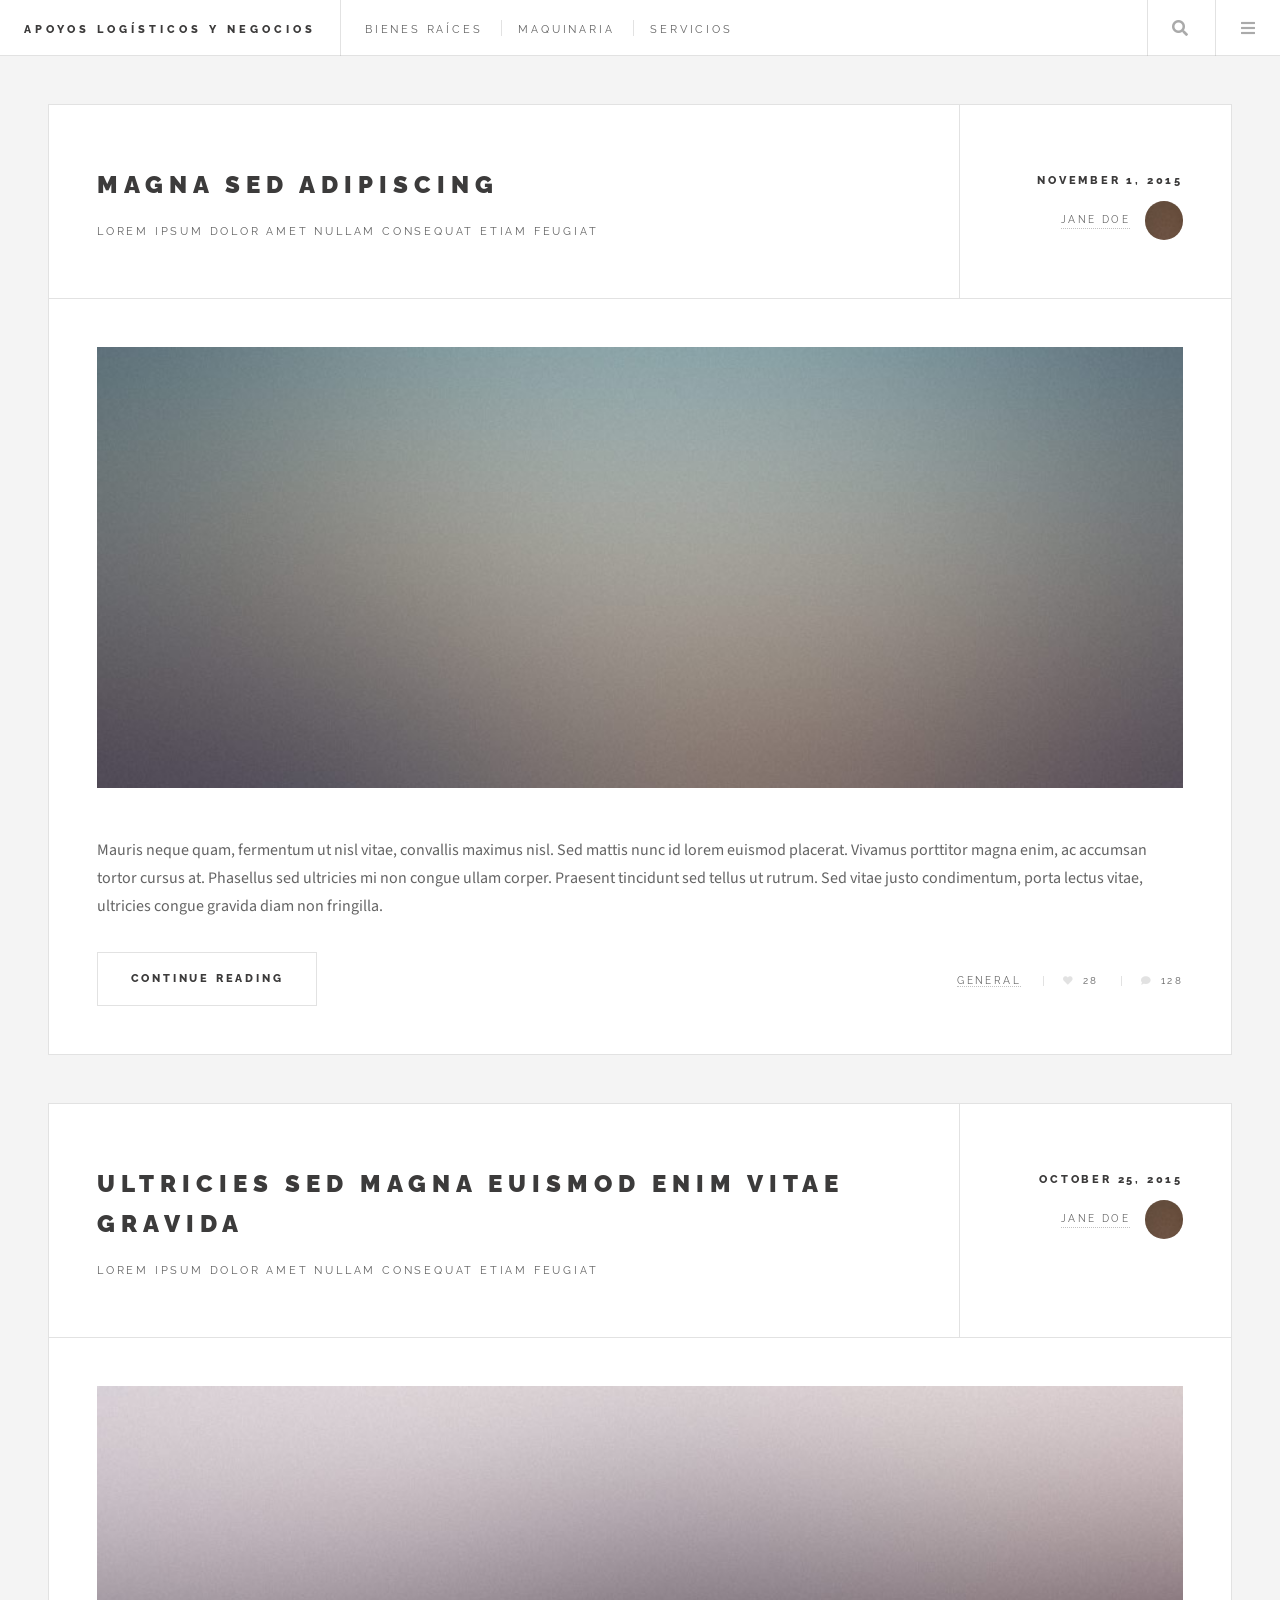
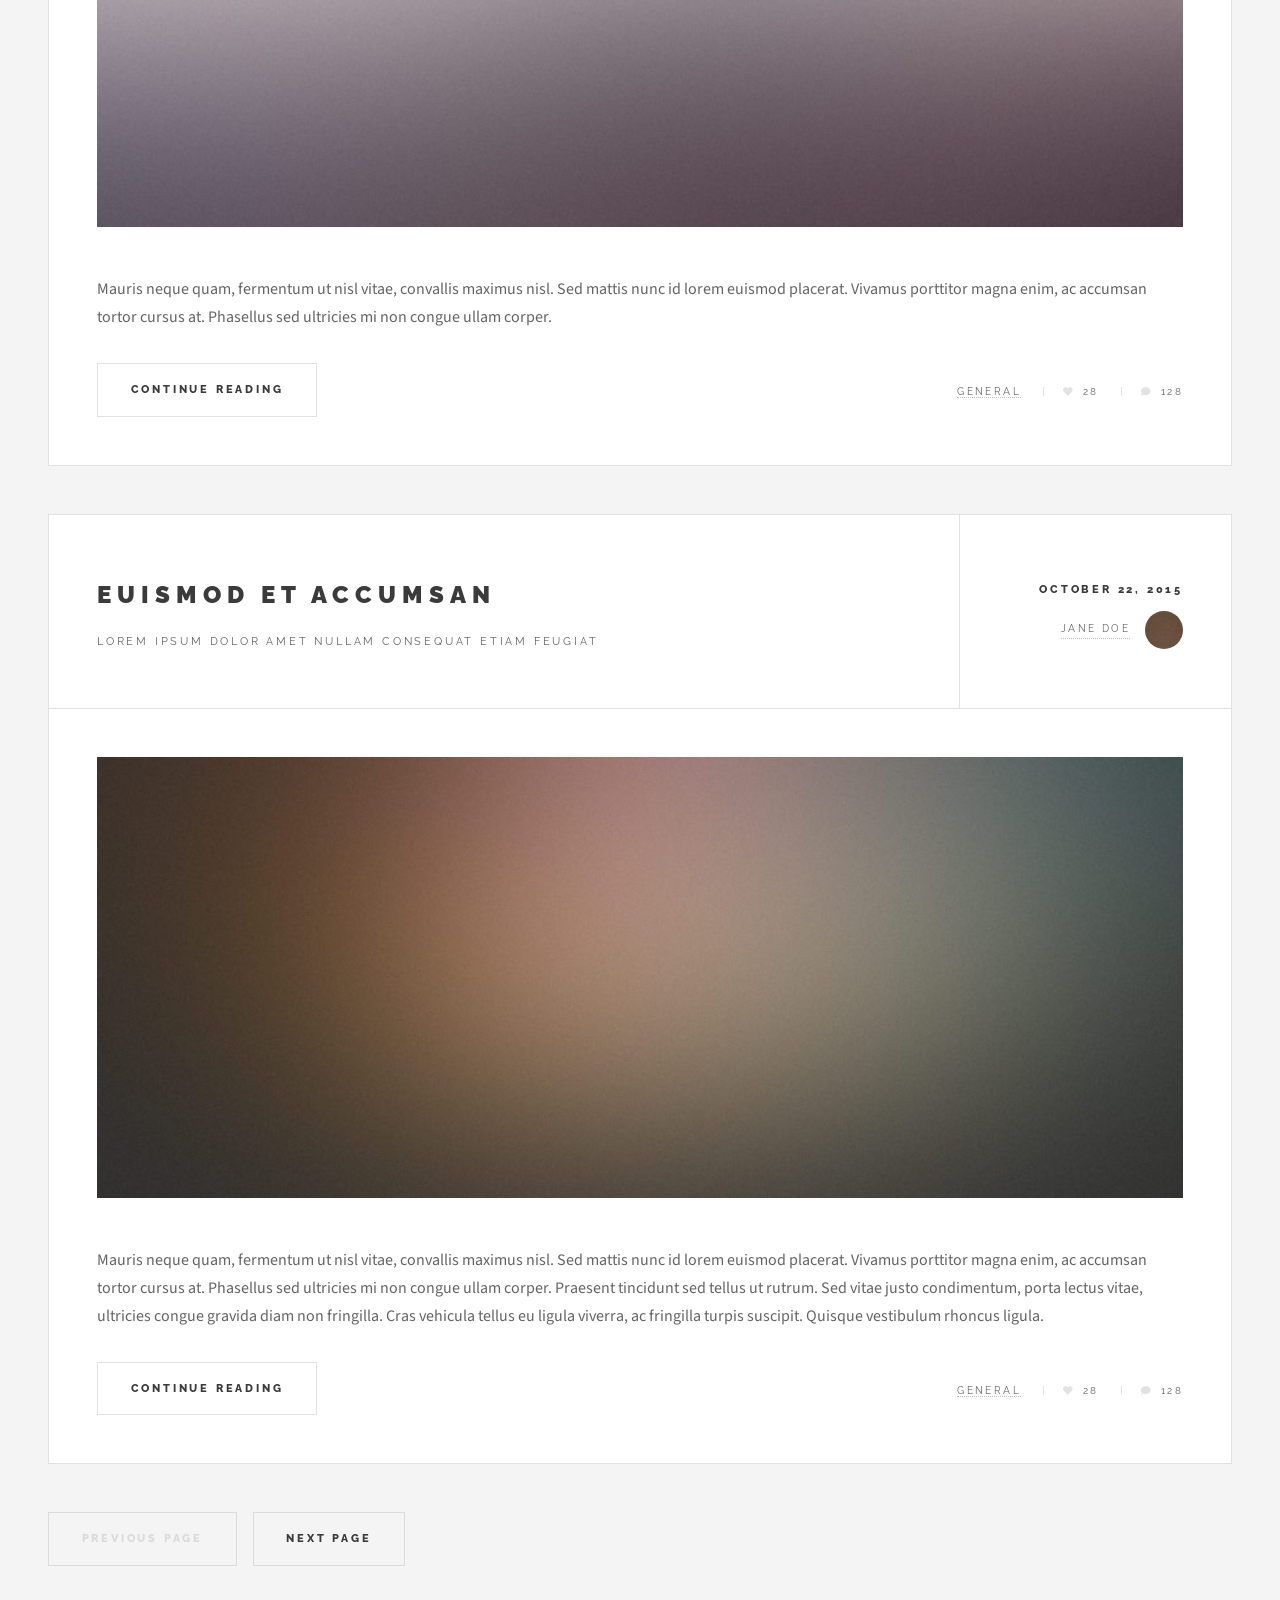
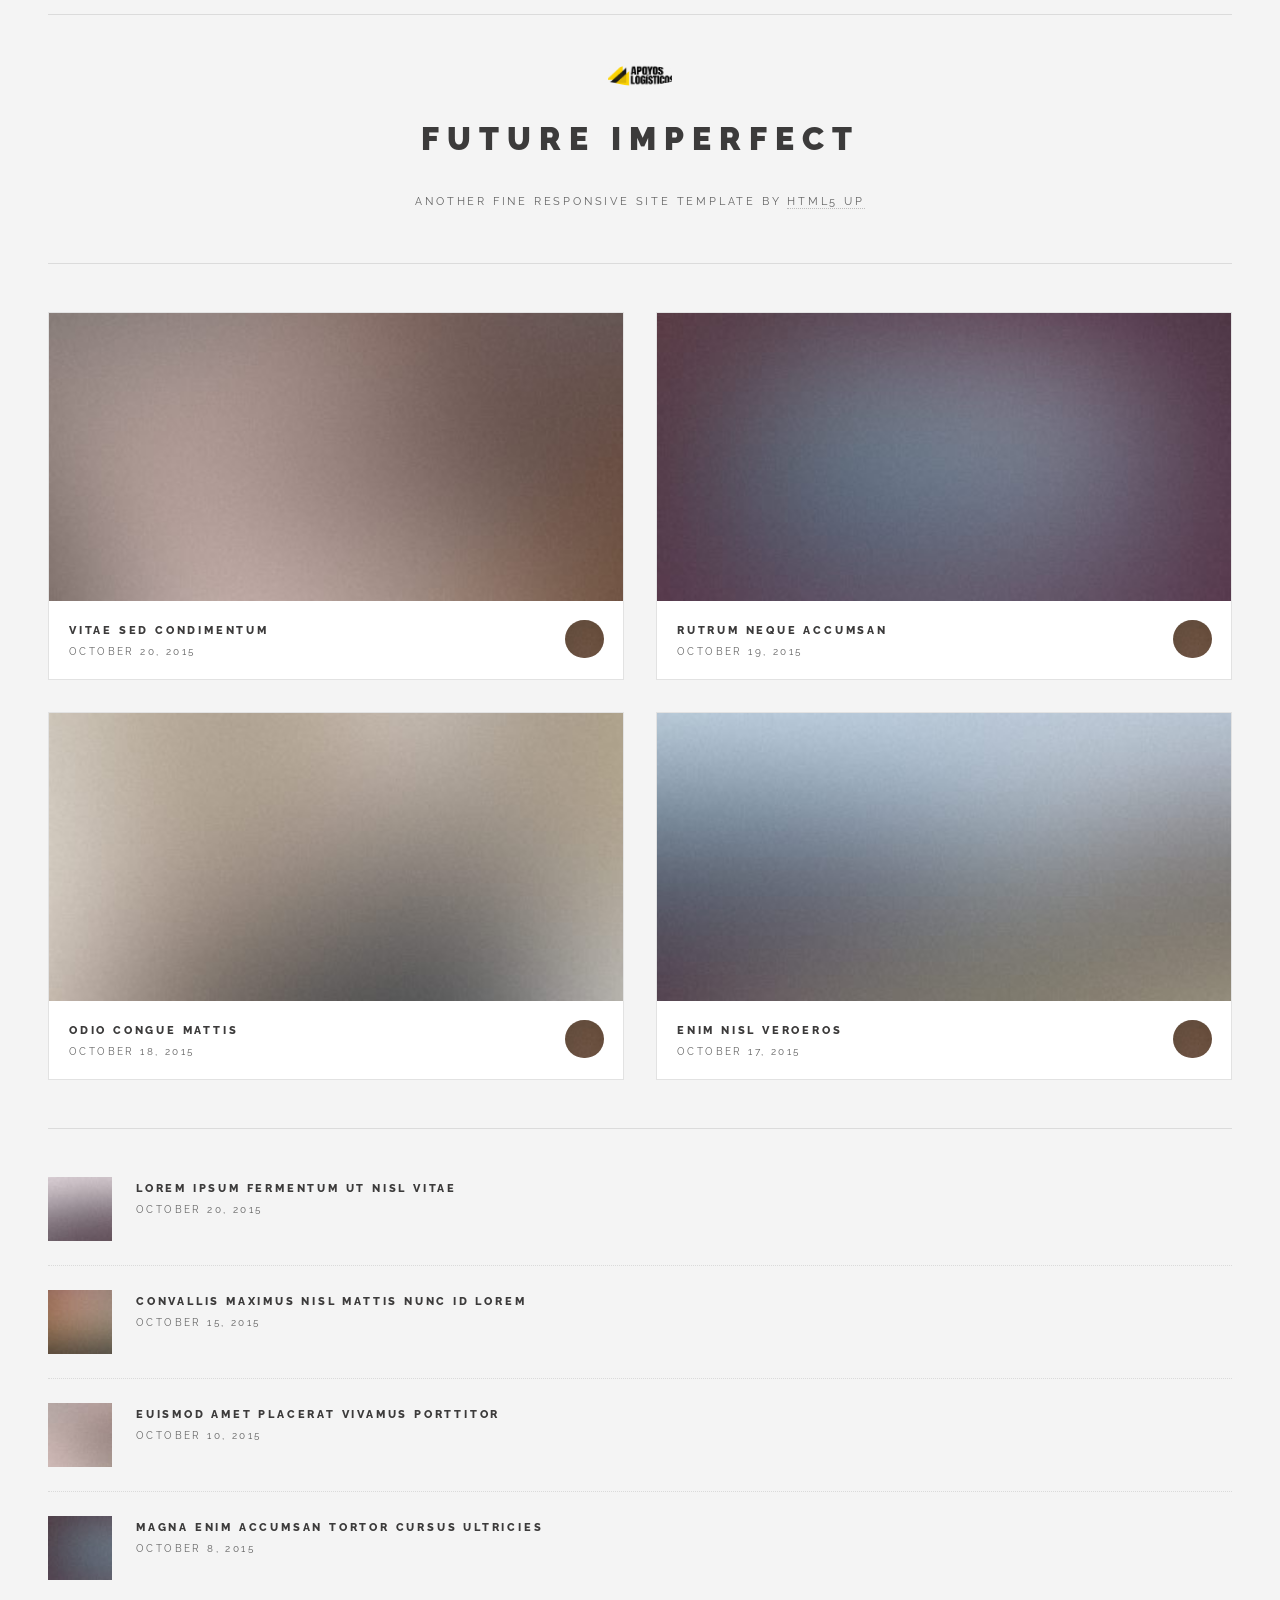
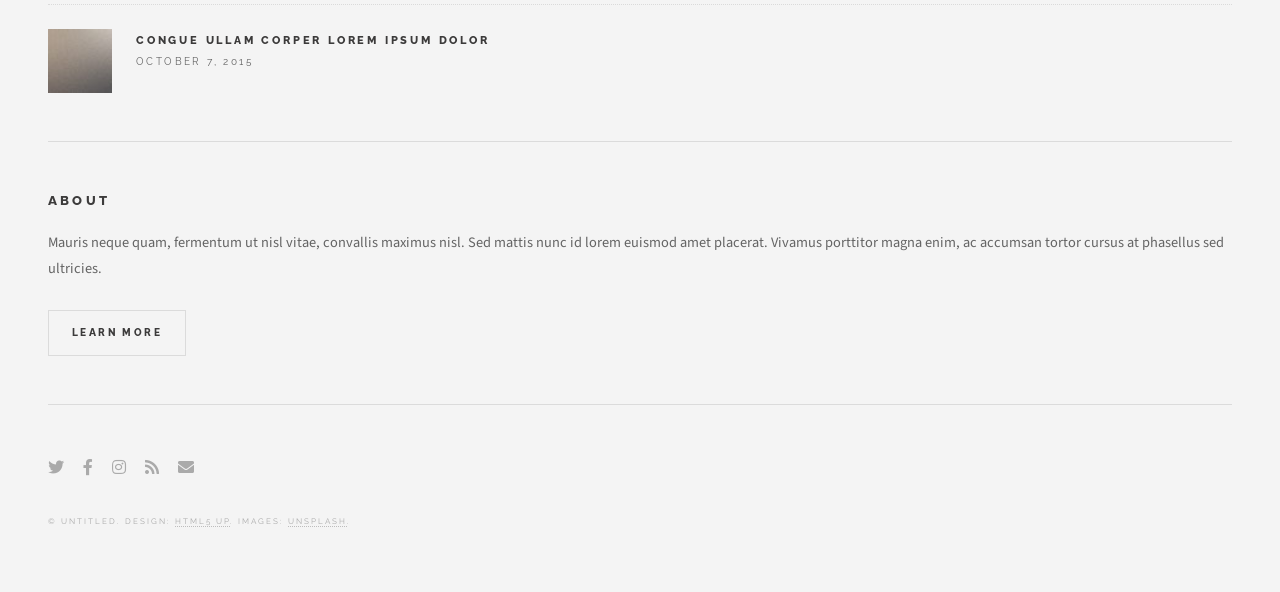
==== index.html @ 3532f1d3 "Initial commit" ====
<!DOCTYPE HTML>
<!--
	Future Imperfect by HTML5 UP
	html5up.net | @ajlkn
	Free for personal and commercial use under the CCA 3.0 license (html5up.net/license)
-->
<html>
	<head>
		<title>Future Imperfect by HTML5 UP</title>
		<meta charset="utf-8" />
		<meta name="viewport" content="width=device-width, initial-scale=1, user-scalable=no" />
		<link rel="stylesheet" href="assets/css/main.css" />
	</head>
	<body class="is-preload">

		<!-- Wrapper -->
			<div id="wrapper">

				<!-- Header -->
					<header id="header">
						<h1><a href="index.html">Apoyos Logísticos y Negocios</a></h1>
						<nav class="links">
							<ul>
								<li><a href="#">Bienes Raíces</a></li>
								<li><a href="#">Maquinaria</a></li>
								<li><a href="#">Servicios</a></li>
							</ul>
						</nav>
						<nav class="main">
							<ul>
								<li class="search">
									<a class="fa-search" href="#search">Search</a>
									<form id="search" method="get" action="#">
										<input type="text" name="query" placeholder="Search" />
									</form>
								</li>
								<li class="menu">
									<a class="fa-bars" href="#menu">Menu</a>
								</li>
							</ul>
						</nav>
					</header>

				<!-- Menu -->
					<section id="menu">

						<!-- Search -->
							<section>
								<form class="search" method="get" action="#">
									<input type="text" name="query" placeholder="Search" />
								</form>
							</section>

						<!-- Links -->
							<section>
								<ul class="links">
									<li>
										<a href="#">
											<h3>Lorem ipsum</h3>
											<p>Feugiat tempus veroeros dolor</p>
										</a>
									</li>
									<li>
										<a href="#">
											<h3>Dolor sit amet</h3>
											<p>Sed vitae justo condimentum</p>
										</a>
									</li>
									<li>
										<a href="#">
											<h3>Feugiat veroeros</h3>
											<p>Phasellus sed ultricies mi congue</p>
										</a>
									</li>
									<li>
										<a href="#">
											<h3>Etiam sed consequat</h3>
											<p>Porta lectus amet ultricies</p>
										</a>
									</li>
								</ul>
							</section>

						<!-- Actions -->
							<section>
								<ul class="actions stacked">
									<li><a href="#" class="button large fit">Log In</a></li>
								</ul>
							</section>

					</section>

				<!-- Main -->
					<div id="main">

						<!-- Post -->
							<article class="post">
								<header>
									<div class="title">
										<h2><a href="single.html">Magna sed adipiscing</a></h2>
										<p>Lorem ipsum dolor amet nullam consequat etiam feugiat</p>
									</div>
									<div class="meta">
										<time class="published" datetime="2015-11-01">November 1, 2015</time>
										<a href="#" class="author"><span class="name">Jane Doe</span><img src="images/avatar.jpg" alt="" /></a>
									</div>
								</header>
								<a href="single.html" class="image featured"><img src="images/pic01.jpg" alt="" /></a>
								<p>Mauris neque quam, fermentum ut nisl vitae, convallis maximus nisl. Sed mattis nunc id lorem euismod placerat. Vivamus porttitor magna enim, ac accumsan tortor cursus at. Phasellus sed ultricies mi non congue ullam corper. Praesent tincidunt sed tellus ut rutrum. Sed vitae justo condimentum, porta lectus vitae, ultricies congue gravida diam non fringilla.</p>
								<footer>
									<ul class="actions">
										<li><a href="single.html" class="button large">Continue Reading</a></li>
									</ul>
									<ul class="stats">
										<li><a href="#">General</a></li>
										<li><a href="#" class="icon solid fa-heart">28</a></li>
										<li><a href="#" class="icon solid fa-comment">128</a></li>
									</ul>
								</footer>
							</article>

						<!-- Post -->
							<article class="post">
								<header>
									<div class="title">
										<h2><a href="single.html">Ultricies sed magna euismod enim vitae gravida</a></h2>
										<p>Lorem ipsum dolor amet nullam consequat etiam feugiat</p>
									</div>
									<div class="meta">
										<time class="published" datetime="2015-10-25">October 25, 2015</time>
										<a href="#" class="author"><span class="name">Jane Doe</span><img src="images/avatar.jpg" alt="" /></a>
									</div>
								</header>
								<a href="single.html" class="image featured"><img src="images/pic02.jpg" alt="" /></a>
								<p>Mauris neque quam, fermentum ut nisl vitae, convallis maximus nisl. Sed mattis nunc id lorem euismod placerat. Vivamus porttitor magna enim, ac accumsan tortor cursus at. Phasellus sed ultricies mi non congue ullam corper.</p>
								<footer>
									<ul class="actions">
										<li><a href="single.html" class="button large">Continue Reading</a></li>
									</ul>
									<ul class="stats">
										<li><a href="#">General</a></li>
										<li><a href="#" class="icon solid fa-heart">28</a></li>
										<li><a href="#" class="icon solid fa-comment">128</a></li>
									</ul>
								</footer>
							</article>

						<!-- Post -->
							<article class="post">
								<header>
									<div class="title">
										<h2><a href="single.html">Euismod et accumsan</a></h2>
										<p>Lorem ipsum dolor amet nullam consequat etiam feugiat</p>
									</div>
									<div class="meta">
										<time class="published" datetime="2015-10-22">October 22, 2015</time>
										<a href="#" class="author"><span class="name">Jane Doe</span><img src="images/avatar.jpg" alt="" /></a>
									</div>
								</header>
								<a href="single.html" class="image featured"><img src="images/pic03.jpg" alt="" /></a>
								<p>Mauris neque quam, fermentum ut nisl vitae, convallis maximus nisl. Sed mattis nunc id lorem euismod placerat. Vivamus porttitor magna enim, ac accumsan tortor cursus at. Phasellus sed ultricies mi non congue ullam corper. Praesent tincidunt sed tellus ut rutrum. Sed vitae justo condimentum, porta lectus vitae, ultricies congue gravida diam non fringilla. Cras vehicula tellus eu ligula viverra, ac fringilla turpis suscipit. Quisque vestibulum rhoncus ligula.</p>
								<footer>
									<ul class="actions">
										<li><a href="single.html" class="button large">Continue Reading</a></li>
									</ul>
									<ul class="stats">
										<li><a href="#">General</a></li>
										<li><a href="#" class="icon solid fa-heart">28</a></li>
										<li><a href="#" class="icon solid fa-comment">128</a></li>
									</ul>
								</footer>
							</article>

						<!-- Post -->
						<!--
							<article class="post">
								<header>
									<div class="title">
										<h2><a href="#">Elements</a></h2>
										<p>Lorem ipsum dolor amet nullam consequat etiam feugiat</p>
									</div>
									<div class="meta">
										<time class="published" datetime="2015-10-18">October 18, 2015</time>
										<a href="#" class="author"><span class="name">Jane Doe</span><img src="images/avatar.jpg" alt="" /></a>
									</div>
								</header>

								<section>
									<h3>Text</h3>
									<p>This is <b>bold</b> and this is <strong>strong</strong>. This is <i>italic</i> and this is <em>emphasized</em>.
									This is <sup>superscript</sup> text and this is <sub>subscript</sub> text.
									This is <u>underlined</u> and this is code: <code>for (;;) { ... }</code>. Finally, <a href="#">this is a link</a>.</p>
									<hr />
									<p>Nunc lacinia ante nunc ac lobortis. Interdum adipiscing gravida odio porttitor sem non mi integer non faucibus ornare mi ut ante amet placerat aliquet. Volutpat eu sed ante lacinia sapien lorem accumsan varius montes viverra nibh in adipiscing blandit tempus accumsan.</p>
									<hr />
									<h2>Heading Level 2</h2>
									<h3>Heading Level 3</h3>
									<h4>Heading Level 4</h4>
									<hr />
									<h4>Blockquote</h4>
									<blockquote>Fringilla nisl. Donec accumsan interdum nisi, quis tincidunt felis sagittis eget tempus euismod. Vestibulum ante ipsum primis in faucibus vestibulum. Blandit adipiscing eu felis iaculis volutpat ac adipiscing accumsan faucibus. Vestibulum ante ipsum primis in faucibus lorem ipsum dolor sit amet nullam adipiscing eu felis.</blockquote>
									<h4>Preformatted</h4>
									<pre><code>i = 0;

while (!deck.isInOrder()) {
  print 'Iteration ' + i;
  deck.shuffle();
  i++;
}

print 'It took ' + i + ' iterations to sort the deck.';</code></pre>
								</section>

								<section>
									<h3>Lists</h3>
									<div class="row">
										<div class="col-6 col-12-medium">
											<h4>Unordered</h4>
											<ul>
												<li>Dolor pulvinar etiam.</li>
												<li>Sagittis adipiscing.</li>
												<li>Felis enim feugiat.</li>
											</ul>
											<h4>Alternate</h4>
											<ul class="alt">
												<li>Dolor pulvinar etiam.</li>
												<li>Sagittis adipiscing.</li>
												<li>Felis enim feugiat.</li>
											</ul>
										</div>
										<div class="col-6 col-12-medium">
											<h4>Ordered</h4>
											<ol>
												<li>Dolor pulvinar etiam.</li>
												<li>Etiam vel felis viverra.</li>
												<li>Felis enim feugiat.</li>
												<li>Dolor pulvinar etiam.</li>
												<li>Etiam vel felis lorem.</li>
												<li>Felis enim et feugiat.</li>
											</ol>
											<h4>Icons</h4>
											<ul class="icons">
												<li><a href="#" class="icon brands fa-twitter"><span class="label">Twitter</span></a></li>
												<li><a href="#" class="icon brands fa-facebook-f"><span class="label">Facebook</span></a></li>
												<li><a href="#" class="icon brands fa-instagram"><span class="label">Instagram</span></a></li>
												<li><a href="#" class="icon brands fa-github"><span class="label">Github</span></a></li>
											</ul>
										</div>
									</div>
									<h3>Actions</h3>
									<div class="row">
										<div class="col-6 col-12-medium">
											<ul class="actions">
												<li><a href="#" class="button">Default</a></li>
												<li><a href="#" class="button">Default</a></li>
												<li><a href="#" class="button">Default</a></li>
											</ul>
											<ul class="actions small">
												<li><a href="#" class="button small">Small</a></li>
												<li><a href="#" class="button small">Small</a></li>
												<li><a href="#" class="button small">Small</a></li>
											</ul>
											<ul class="actions stacked">
												<li><a href="#" class="button">Default</a></li>
												<li><a href="#" class="button">Default</a></li>
												<li><a href="#" class="button">Default</a></li>
											</ul>
											<ul class="actions stacked">
												<li><a href="#" class="button small">Small</a></li>
												<li><a href="#" class="button small">Small</a></li>
												<li><a href="#" class="button small">Small</a></li>
											</ul>
										</div>
										<div class="col-6 col-12-medium">
											<ul class="actions stacked">
												<li><a href="#" class="button fit">Default</a></li>
												<li><a href="#" class="button fit">Default</a></li>
											</ul>
											<ul class="actions stacked">
												<li><a href="#" class="button small fit">Small</a></li>
												<li><a href="#" class="button small fit">Small</a></li>
											</ul>
										</div>
									</div>
								</section>

								<section>
									<h3>Table</h3>
									<h4>Default</h4>
									<div class="table-wrapper">
										<table>
											<thead>
												<tr>
													<th>Name</th>
													<th>Description</th>
													<th>Price</th>
												</tr>
											</thead>
											<tbody>
												<tr>
													<td>Item One</td>
													<td>Ante turpis integer aliquet porttitor.</td>
													<td>29.99</td>
												</tr>
												<tr>
													<td>Item Two</td>
													<td>Vis ac commodo adipiscing arcu aliquet.</td>
													<td>19.99</td>
												</tr>
												<tr>
													<td>Item Three</td>
													<td> Morbi faucibus arcu accumsan lorem.</td>
													<td>29.99</td>
												</tr>
												<tr>
													<td>Item Four</td>
													<td>Vitae integer tempus condimentum.</td>
													<td>19.99</td>
												</tr>
												<tr>
													<td>Item Five</td>
													<td>Ante turpis integer aliquet porttitor.</td>
													<td>29.99</td>
												</tr>
											</tbody>
											<tfoot>
												<tr>
													<td colspan="2"></td>
													<td>100.00</td>
												</tr>
											</tfoot>
										</table>
									</div>

									<h4>Alternate</h4>
									<div class="table-wrapper">
										<table class="alt">
											<thead>
												<tr>
													<th>Name</th>
													<th>Description</th>
													<th>Price</th>
												</tr>
											</thead>
											<tbody>
												<tr>
													<td>Item One</td>
													<td>Ante turpis integer aliquet porttitor.</td>
													<td>29.99</td>
												</tr>
												<tr>
													<td>Item Two</td>
													<td>Vis ac commodo adipiscing arcu aliquet.</td>
													<td>19.99</td>
												</tr>
												<tr>
													<td>Item Three</td>
													<td> Morbi faucibus arcu accumsan lorem.</td>
													<td>29.99</td>
												</tr>
												<tr>
													<td>Item Four</td>
													<td>Vitae integer tempus condimentum.</td>
													<td>19.99</td>
												</tr>
												<tr>
													<td>Item Five</td>
													<td>Ante turpis integer aliquet porttitor.</td>
													<td>29.99</td>
												</tr>
											</tbody>
											<tfoot>
												<tr>
													<td colspan="2"></td>
													<td>100.00</td>
												</tr>
											</tfoot>
										</table>
									</div>
								</section>

								<section>
									<h3>Buttons</h3>
									<ul class="actions">
										<li><a href="#" class="button large">Large</a></li>
										<li><a href="#" class="button">Default</a></li>
										<li><a href="#" class="button small">Small</a></li>
									</ul>
									<ul class="actions fit">
										<li><a href="#" class="button fit">Fit</a></li>
										<li><a href="#" class="button fit">Fit</a></li>
										<li><a href="#" class="button fit">Fit</a></li>
									</ul>
									<ul class="actions fit small">
										<li><a href="#" class="button fit small">Fit + Small</a></li>
										<li><a href="#" class="button fit small">Fit + Small</a></li>
										<li><a href="#" class="button fit small">Fit + Small</a></li>
									</ul>
									<ul class="actions">
										<li><a href="#" class="button icon solid fa-download">Icon</a></li>
										<li><a href="#" class="button icon solid fa-upload">Icon</a></li>
										<li><a href="#" class="button icon solid fa-save">Icon</a></li>
									</ul>
									<ul class="actions">
										<li><span class="button disabled">Disabled</span></li>
										<li><span class="button disabled icon solid fa-download">Disabled</span></li>
									</ul>
								</section>

								<section>
									<h3>Form</h3>
									<form method="post" action="#">
										<div class="row gtr-uniform">
											<div class="col-6 col-12-xsmall">
												<input type="text" name="demo-name" id="demo-name" value="" placeholder="Name" />
											</div>
											<div class="col-6 col-12-xsmall">
												<input type="email" name="demo-email" id="demo-email" value="" placeholder="Email" />
											</div>
											<div class="col-12">
												<select name="demo-category" id="demo-category">
													<option value="">- Category -</option>
													<option value="1">Manufacturing</option>
													<option value="1">Shipping</option>
													<option value="1">Administration</option>
													<option value="1">Human Resources</option>
												</select>
											</div>
											<div class="col-4 col-12-small">
												<input type="radio" id="demo-priority-low" name="demo-priority" checked>
												<label for="demo-priority-low">Low</label>
											</div>
											<div class="col-4 col-12-small">
												<input type="radio" id="demo-priority-normal" name="demo-priority">
												<label for="demo-priority-normal">Normal</label>
											</div>
											<div class="col-4 col-12-small">
												<input type="radio" id="demo-priority-high" name="demo-priority">
												<label for="demo-priority-high">High</label>
											</div>
											<div class="col-6 col-12-small">
												<input type="checkbox" id="demo-copy" name="demo-copy">
												<label for="demo-copy">Email me a copy</label>
											</div>
											<div class="col-6 col-12-small">
												<input type="checkbox" id="demo-human" name="demo-human" checked>
												<label for="demo-human">Not a robot</label>
											</div>
											<div class="col-12">
												<textarea name="demo-message" id="demo-message" placeholder="Enter your message" rows="6"></textarea>
											</div>
											<div class="col-12">
												<ul class="actions">
													<li><input type="submit" value="Send Message" /></li>
													<li><input type="reset" value="Reset" /></li>
												</ul>
											</div>
										</div>
									</form>
								</section>

								<section>
									<h3>Image</h3>
									<h4>Fit</h4>
									<div class="box alt">
										<div class="row gtr-uniform">
											<div class="col-12"><span class="image fit"><img src="images/pic02.jpg" alt="" /></span></div>
											<div class="col-4"><span class="image fit"><img src="images/pic04.jpg" alt="" /></span></div>
											<div class="col-4"><span class="image fit"><img src="images/pic05.jpg" alt="" /></span></div>
											<div class="col-4"><span class="image fit"><img src="images/pic06.jpg" alt="" /></span></div>
											<div class="col-4"><span class="image fit"><img src="images/pic06.jpg" alt="" /></span></div>
											<div class="col-4"><span class="image fit"><img src="images/pic04.jpg" alt="" /></span></div>
											<div class="col-4"><span class="image fit"><img src="images/pic05.jpg" alt="" /></span></div>
											<div class="col-4"><span class="image fit"><img src="images/pic05.jpg" alt="" /></span></div>
											<div class="col-4"><span class="image fit"><img src="images/pic06.jpg" alt="" /></span></div>
											<div class="col-4"><span class="image fit"><img src="images/pic04.jpg" alt="" /></span></div>
										</div>
									</div>
									<h4>Left &amp; Right</h4>
									<p><span class="image left"><img src="images/pic07.jpg" alt="" /></span>Fringilla nisl. Donec accumsan interdum nisi, quis tincidunt felis sagittis eget. tempus euismod. Vestibulum ante ipsum primis in faucibus vestibulum. Blandit adipiscing eu felis iaculis volutpat ac adipiscing accumsan eu faucibus. Integer ac pellentesque praesent tincidunt felis sagittis eget. tempus euismod. Vestibulum ante ipsum primis in faucibus vestibulum. Blandit adipiscing eu felis iaculis volutpat ac adipiscing accumsan eu faucibus. Integer ac pellentesque praesent. Donec accumsan interdum nisi, quis tincidunt felis sagittis eget. tempus euismod. Vestibulum ante ipsum primis in faucibus vestibulum. Blandit adipiscing eu felis iaculis volutpat ac adipiscing accumsan eu faucibus. Integer ac pellentesque praesent tincidunt felis sagittis eget. tempus euismod. Vestibulum ante ipsum primis in faucibus vestibulum. Blandit adipiscing eu felis iaculis volutpat ac adipiscing accumsan eu faucibus. Integer ac pellentesque praesent. Blandit adipiscing eu felis iaculis volutpat ac adipiscing accumsan eu faucibus. Integer ac pellentesque praesent tincidunt felis sagittis eget. tempus euismod. Vestibulum ante ipsum primis in faucibus vestibulum. Blandit adipiscing eu felis iaculis volutpat ac adipiscing accumsan eu faucibus. Integer ac pellentesque praesent.</p>
									<p><span class="image right"><img src="images/pic04.jpg" alt="" /></span>Fringilla nisl. Donec accumsan interdum nisi, quis tincidunt felis sagittis eget. tempus euismod. Vestibulum ante ipsum primis in faucibus vestibulum. Blandit adipiscing eu felis iaculis volutpat ac adipiscing accumsan eu faucibus. Integer ac pellentesque praesent tincidunt felis sagittis eget. tempus euismod. Vestibulum ante ipsum primis in faucibus vestibulum. Blandit adipiscing eu felis iaculis volutpat ac adipiscing accumsan eu faucibus. Integer ac pellentesque praesent. Donec accumsan interdum nisi, quis tincidunt felis sagittis eget. tempus euismod. Vestibulum ante ipsum primis in faucibus vestibulum. Blandit adipiscing eu felis iaculis volutpat ac adipiscing accumsan eu faucibus. Integer ac pellentesque praesent tincidunt felis sagittis eget. tempus euismod. Vestibulum ante ipsum primis in faucibus vestibulum. Blandit adipiscing eu felis iaculis volutpat ac adipiscing accumsan eu faucibus. Integer ac pellentesque praesent. Blandit adipiscing eu felis iaculis volutpat ac adipiscing accumsan eu faucibus. Integer ac pellentesque praesent tincidunt felis sagittis eget. tempus euismod. Vestibulum ante ipsum primis in faucibus vestibulum. Blandit adipiscing eu felis iaculis volutpat ac adipiscing accumsan eu faucibus. Integer ac pellentesque praesent.</p>
								</section>

							</article>
						-->

						<!-- Pagination -->
							<ul class="actions pagination">
								<li><a href="" class="disabled button large previous">Previous Page</a></li>
								<li><a href="#" class="button large next">Next Page</a></li>
							</ul>

					</div>

				<!-- Sidebar -->
					<section id="sidebar">

						<!-- Intro -->
							<section id="intro">
								<a href="#" class="logo"><img src="images/logcomp.png" alt="" /></a>
								<header>
									<h2>Future Imperfect</h2>
									<p>Another fine responsive site template by <a href="http://html5up.net">HTML5 UP</a></p>
								</header>
							</section>

						<!-- Mini Posts -->
							<section>
								<div class="mini-posts">

									<!-- Mini Post -->
										<article class="mini-post">
											<header>
												<h3><a href="single.html">Vitae sed condimentum</a></h3>
												<time class="published" datetime="2015-10-20">October 20, 2015</time>
												<a href="#" class="author"><img src="images/avatar.jpg" alt="" /></a>
											</header>
											<a href="single.html" class="image"><img src="images/pic04.jpg" alt="" /></a>
										</article>

									<!-- Mini Post -->
										<article class="mini-post">
											<header>
												<h3><a href="single.html">Rutrum neque accumsan</a></h3>
												<time class="published" datetime="2015-10-19">October 19, 2015</time>
												<a href="#" class="author"><img src="images/avatar.jpg" alt="" /></a>
											</header>
											<a href="single.html" class="image"><img src="images/pic05.jpg" alt="" /></a>
										</article>

									<!-- Mini Post -->
										<article class="mini-post">
											<header>
												<h3><a href="single.html">Odio congue mattis</a></h3>
												<time class="published" datetime="2015-10-18">October 18, 2015</time>
												<a href="#" class="author"><img src="images/avatar.jpg" alt="" /></a>
											</header>
											<a href="single.html" class="image"><img src="images/pic06.jpg" alt="" /></a>
										</article>

									<!-- Mini Post -->
										<article class="mini-post">
											<header>
												<h3><a href="single.html">Enim nisl veroeros</a></h3>
												<time class="published" datetime="2015-10-17">October 17, 2015</time>
												<a href="#" class="author"><img src="images/avatar.jpg" alt="" /></a>
											</header>
											<a href="single.html" class="image"><img src="images/pic07.jpg" alt="" /></a>
										</article>

								</div>
							</section>

						<!-- Posts List -->
							<section>
								<ul class="posts">
									<li>
										<article>
											<header>
												<h3><a href="single.html">Lorem ipsum fermentum ut nisl vitae</a></h3>
												<time class="published" datetime="2015-10-20">October 20, 2015</time>
											</header>
											<a href="single.html" class="image"><img src="images/pic08.jpg" alt="" /></a>
										</article>
									</li>
									<li>
										<article>
											<header>
												<h3><a href="single.html">Convallis maximus nisl mattis nunc id lorem</a></h3>
												<time class="published" datetime="2015-10-15">October 15, 2015</time>
											</header>
											<a href="single.html" class="image"><img src="images/pic09.jpg" alt="" /></a>
										</article>
									</li>
									<li>
										<article>
											<header>
												<h3><a href="single.html">Euismod amet placerat vivamus porttitor</a></h3>
												<time class="published" datetime="2015-10-10">October 10, 2015</time>
											</header>
											<a href="single.html" class="image"><img src="images/pic10.jpg" alt="" /></a>
										</article>
									</li>
									<li>
										<article>
											<header>
												<h3><a href="single.html">Magna enim accumsan tortor cursus ultricies</a></h3>
												<time class="published" datetime="2015-10-08">October 8, 2015</time>
											</header>
											<a href="single.html" class="image"><img src="images/pic11.jpg" alt="" /></a>
										</article>
									</li>
									<li>
										<article>
											<header>
												<h3><a href="single.html">Congue ullam corper lorem ipsum dolor</a></h3>
												<time class="published" datetime="2015-10-06">October 7, 2015</time>
											</header>
											<a href="single.html" class="image"><img src="images/pic12.jpg" alt="" /></a>
										</article>
									</li>
								</ul>
							</section>

						<!-- About -->
							<section class="blurb">
								<h2>About</h2>
								<p>Mauris neque quam, fermentum ut nisl vitae, convallis maximus nisl. Sed mattis nunc id lorem euismod amet placerat. Vivamus porttitor magna enim, ac accumsan tortor cursus at phasellus sed ultricies.</p>
								<ul class="actions">
									<li><a href="#" class="button">Learn More</a></li>
								</ul>
							</section>

						<!-- Footer -->
							<section id="footer">
								<ul class="icons">
									<li><a href="#" class="icon brands fa-twitter"><span class="label">Twitter</span></a></li>
									<li><a href="#" class="icon brands fa-facebook-f"><span class="label">Facebook</span></a></li>
									<li><a href="#" class="icon brands fa-instagram"><span class="label">Instagram</span></a></li>
									<li><a href="#" class="icon solid fa-rss"><span class="label">RSS</span></a></li>
									<li><a href="#" class="icon solid fa-envelope"><span class="label">Email</span></a></li>
								</ul>
								<p class="copyright">&copy; Untitled. Design: <a href="http://html5up.net">HTML5 UP</a>. Images: <a href="http://unsplash.com">Unsplash</a>.</p>
							</section>

					</section>

			</div>

		<!-- Scripts -->
			<script src="assets/js/jquery.min.js"></script>
			<script src="assets/js/browser.min.js"></script>
			<script src="assets/js/breakpoints.min.js"></script>
			<script src="assets/js/util.js"></script>
			<script src="assets/js/main.js"></script>

	</body>
</html>
---- assets/css/main.css ----
@import url(fontawesome-all.min.css);
@import url("https://fonts.googleapis.com/css?family=Source+Sans+Pro:400,700|Raleway:400,800,900");

/*
	Future Imperfect by HTML5 UP
	html5up.net | @ajlkn
	Free for personal and commercial use under the CCA 3.0 license (html5up.net/license)
*/

html, body, div, span, applet, object,
iframe, h1, h2, h3, h4, h5, h6, p, blockquote,
pre, a, abbr, acronym, address, big, cite,
code, del, dfn, em, img, ins, kbd, q, s, samp,
small, strike, strong, sub, sup, tt, var, b,
u, i, center, dl, dt, dd, ol, ul, li, fieldset,
form, label, legend, table, caption, tbody,
tfoot, thead, tr, th, td, article, aside,
canvas, details, embed, figure, figcaption,
footer, header, hgroup, menu, nav, output, ruby,
section, summary, time, mark, audio, video {
	margin: 0;
	padding: 0;
	border: 0;
	font-size: 100%;
	font: inherit;
	vertical-align: baseline;}

article, aside, details, figcaption, figure,
footer, header, hgroup, menu, nav, section {
	display: block;}

body {
	line-height: 1;
}

ol, ul {
	list-style: none;
}

blockquote, q {
	quotes: none;
}

	blockquote:before, blockquote:after, q:before, q:after {
		content: '';
		content: none;
	}

table {
	border-collapse: collapse;
	border-spacing: 0;
}

body {
	-webkit-text-size-adjust: none;
}

mark {
	background-color: transparent;
	color: inherit;
}

input::-moz-focus-inner {
	border: 0;
	padding: 0;
}

input, select, textarea {
	-moz-appearance: none;
	-webkit-appearance: none;
	-ms-appearance: none;
	appearance: none;
}

/* Basic */

	@-ms-viewport {
		width: device-width;
	}

	body {
		-ms-overflow-style: scrollbar;
	}

	@media screen and (max-width: 480px) {

		html, body {
			min-width: 320px;
		}

	}

	html {
		box-sizing: border-box;
	}

	*, *:before, *:after {
		box-sizing: inherit;
	}

	body {
		background: #f4f4f4;
	}

		body.is-preload *, body.is-preload *:before, body.is-preload *:after {
			-moz-animation: none !important;
			-webkit-animation: none !important;
			-ms-animation: none !important;
			animation: none !important;
			-moz-transition: none !important;
			-webkit-transition: none !important;
			-ms-transition: none !important;
			transition: none !important;
		}

/* Type */

	body, input, select, textarea {
		color: #646464;
		font-family: "Source Sans Pro", Helvetica, sans-serif;
		font-size: 14pt;
		font-weight: 400;
		line-height: 1.75;
	}

		@media screen and (max-width: 1680px) {

			body, input, select, textarea {
				font-size: 12pt;
			}

		}

		@media screen and (max-width: 1280px) {

			body, input, select, textarea {
				font-size: 12pt;
			}

		}

		@media screen and (max-width: 980px) {

			body, input, select, textarea {
				font-size: 12pt;
			}

		}

		@media screen and (max-width: 736px) {

			body, input, select, textarea {
				font-size: 12pt;
			}

		}

		@media screen and (max-width: 480px) {

			body, input, select, textarea {
				font-size: 12pt;
			}

		}

	a {
		-moz-transition: color 0.2s ease, border-bottom-color 0.2s ease;
		-webkit-transition: color 0.2s ease, border-bottom-color 0.2s ease;
		-ms-transition: color 0.2s ease, border-bottom-color 0.2s ease;
		transition: color 0.2s ease, border-bottom-color 0.2s ease;
		border-bottom: dotted 1px rgba(160, 160, 160, 0.65);
		color: inherit;
		text-decoration: none;
	}

		a:before {
			-moz-transition: color 0.2s ease;
			-webkit-transition: color 0.2s ease;
			-ms-transition: color 0.2s ease;
			transition: color 0.2s ease;
		}

		a:hover {
			border-bottom-color: transparent;
			color: #2ebaae !important;
		}

			a:hover:before {
				color: #2ebaae !important;
			}

	strong, b {
		color: #3c3b3b;
		font-weight: 700;
	}

	em, i {
		font-style: italic;
	}

	p {
		margin: 0 0 2em 0;
	}

	h1, h2, h3, h4, h5, h6 {
		color: #3c3b3b;
		font-family: "Raleway", Helvetica, sans-serif;
		font-weight: 800;
		letter-spacing: 0.25em;
		line-height: 1.65;
		margin: 0 0 1em 0;
		text-transform: uppercase;
	}

		h1 a, h2 a, h3 a, h4 a, h5 a, h6 a {
			color: inherit;
			border-bottom: 0;
		}

	h2 {
		font-size: 1.1em;
	}

	h3 {
		font-size: 0.9em;
	}

	h4 {
		font-size: 0.7em;
	}

	h5 {
		font-size: 0.7em;
	}

	h6 {
		font-size: 0.7em;
	}

	sub {
		font-size: 0.8em;
		position: relative;
		top: 0.5em;
	}

	sup {
		font-size: 0.8em;
		position: relative;
		top: -0.5em;
	}

	blockquote {
		border-left: solid 4px rgba(160, 160, 160, 0.3);
		font-style: italic;
		margin: 0 0 2em 0;
		padding: 0.5em 0 0.5em 2em;
	}

	code {
		background: rgba(160, 160, 160, 0.075);
		border: solid 1px rgba(160, 160, 160, 0.3);
		font-family: "Courier New", monospace;
		font-size: 0.9em;
		margin: 0 0.25em;
		padding: 0.25em 0.65em;
	}

	pre {
		-webkit-overflow-scrolling: touch;
		font-family: "Courier New", monospace;
		font-size: 0.9em;
		margin: 0 0 2em 0;
	}

		pre code {
			display: block;
			line-height: 1.75em;
			padding: 1em 1.5em;
			overflow-x: auto;
		}

	hr {
		border: 0;
		border-bottom: solid 1px rgba(160, 160, 160, 0.3);
		margin: 2em 0;
	}

		hr.major {
			margin: 3em 0;
		}

	.align-left {
		text-align: left;
	}

	.align-center {
		text-align: center;
	}

	.align-right {
		text-align: right;
	}

/* Row */

	.row {
		display: flex;
		flex-wrap: wrap;
		box-sizing: border-box;
		align-items: stretch;
	}

		.row > * {
			box-sizing: border-box;
		}

		.row.gtr-uniform > * > :last-child {
			margin-bottom: 0;
		}

		.row.aln-left {
			justify-content: flex-start;
		}

		.row.aln-center {
			justify-content: center;
		}

		.row.aln-right {
			justify-content: flex-end;
		}

		.row.aln-top {
			align-items: flex-start;
		}

		.row.aln-middle {
			align-items: center;
		}

		.row.aln-bottom {
			align-items: flex-end;
		}

		.row > .imp {
			order: -1;
		}

		.row > .col-1 {
			width: 8.33333%;
		}

		.row > .off-1 {
			margin-left: 8.33333%;
		}

		.row > .col-2 {
			width: 16.66667%;
		}

		.row > .off-2 {
			margin-left: 16.66667%;
		}

		.row > .col-3 {
			width: 25%;
		}

		.row > .off-3 {
			margin-left: 25%;
		}

		.row > .col-4 {
			width: 33.33333%;
		}

		.row > .off-4 {
			margin-left: 33.33333%;
		}

		.row > .col-5 {
			width: 41.66667%;
		}

		.row > .off-5 {
			margin-left: 41.66667%;
		}

		.row > .col-6 {
			width: 50%;
		}

		.row > .off-6 {
			margin-left: 50%;
		}

		.row > .col-7 {
			width: 58.33333%;
		}

		.row > .off-7 {
			margin-left: 58.33333%;
		}

		.row > .col-8 {
			width: 66.66667%;
		}

		.row > .off-8 {
			margin-left: 66.66667%;
		}

		.row > .col-9 {
			width: 75%;
		}

		.row > .off-9 {
			margin-left: 75%;
		}

		.row > .col-10 {
			width: 83.33333%;
		}

		.row > .off-10 {
			margin-left: 83.33333%;
		}

		.row > .col-11 {
			width: 91.66667%;
		}

		.row > .off-11 {
			margin-left: 91.66667%;
		}

		.row > .col-12 {
			width: 100%;
		}

		.row > .off-12 {
			margin-left: 100%;
		}

		.row.gtr-0 {
			margin-top: 0;
			margin-left: 0em;
		}

			.row.gtr-0 > * {
				padding: 0 0 0 0em;
			}

			.row.gtr-0.gtr-uniform {
				margin-top: 0em;
			}

				.row.gtr-0.gtr-uniform > * {
					padding-top: 0em;
				}

		.row.gtr-25 {
			margin-top: 0;
			margin-left: -0.25em;
		}

			.row.gtr-25 > * {
				padding: 0 0 0 0.25em;
			}

			.row.gtr-25.gtr-uniform {
				margin-top: -0.25em;
			}

				.row.gtr-25.gtr-uniform > * {
					padding-top: 0.25em;
				}

		.row.gtr-50 {
			margin-top: 0;
			margin-left: -0.5em;
		}

			.row.gtr-50 > * {
				padding: 0 0 0 0.5em;
			}

			.row.gtr-50.gtr-uniform {
				margin-top: -0.5em;
			}

				.row.gtr-50.gtr-uniform > * {
					padding-top: 0.5em;
				}

		.row {
			margin-top: 0;
			margin-left: -1em;
		}

			.row > * {
				padding: 0 0 0 1em;
			}

			.row.gtr-uniform {
				margin-top: -1em;
			}

				.row.gtr-uniform > * {
					padding-top: 1em;
				}

		.row.gtr-150 {
			margin-top: 0;
			margin-left: -1.5em;
		}

			.row.gtr-150 > * {
				padding: 0 0 0 1.5em;
			}

			.row.gtr-150.gtr-uniform {
				margin-top: -1.5em;
			}

				.row.gtr-150.gtr-uniform > * {
					padding-top: 1.5em;
				}

		.row.gtr-200 {
			margin-top: 0;
			margin-left: -2em;
		}

			.row.gtr-200 > * {
				padding: 0 0 0 2em;
			}

			.row.gtr-200.gtr-uniform {
				margin-top: -2em;
			}

				.row.gtr-200.gtr-uniform > * {
					padding-top: 2em;
				}

		@media screen and (max-width: 1680px) {

			.row {
				display: flex;
				flex-wrap: wrap;
				box-sizing: border-box;
				align-items: stretch;
			}

				.row > * {
					box-sizing: border-box;
				}

				.row.gtr-uniform > * > :last-child {
					margin-bottom: 0;
				}

				.row.aln-left {
					justify-content: flex-start;
				}

				.row.aln-center {
					justify-content: center;
				}

				.row.aln-right {
					justify-content: flex-end;
				}

				.row.aln-top {
					align-items: flex-start;
				}

				.row.aln-middle {
					align-items: center;
				}

				.row.aln-bottom {
					align-items: flex-end;
				}

				.row > .imp-xlarge {
					order: -1;
				}

				.row > .col-1-xlarge {
					width: 8.33333%;
				}

				.row > .off-1-xlarge {
					margin-left: 8.33333%;
				}

				.row > .col-2-xlarge {
					width: 16.66667%;
				}

				.row > .off-2-xlarge {
					margin-left: 16.66667%;
				}

				.row > .col-3-xlarge {
					width: 25%;
				}

				.row > .off-3-xlarge {
					margin-left: 25%;
				}

				.row > .col-4-xlarge {
					width: 33.33333%;
				}

				.row > .off-4-xlarge {
					margin-left: 33.33333%;
				}

				.row > .col-5-xlarge {
					width: 41.66667%;
				}

				.row > .off-5-xlarge {
					margin-left: 41.66667%;
				}

				.row > .col-6-xlarge {
					width: 50%;
				}

				.row > .off-6-xlarge {
					margin-left: 50%;
				}

				.row > .col-7-xlarge {
					width: 58.33333%;
				}

				.row > .off-7-xlarge {
					margin-left: 58.33333%;
				}

				.row > .col-8-xlarge {
					width: 66.66667%;
				}

				.row > .off-8-xlarge {
					margin-left: 66.66667%;
				}

				.row > .col-9-xlarge {
					width: 75%;
				}

				.row > .off-9-xlarge {
					margin-left: 75%;
				}

				.row > .col-10-xlarge {
					width: 83.33333%;
				}

				.row > .off-10-xlarge {
					margin-left: 83.33333%;
				}

				.row > .col-11-xlarge {
					width: 91.66667%;
				}

				.row > .off-11-xlarge {
					margin-left: 91.66667%;
				}

				.row > .col-12-xlarge {
					width: 100%;
				}

				.row > .off-12-xlarge {
					margin-left: 100%;
				}

				.row.gtr-0 {
					margin-top: 0;
					margin-left: 0em;
				}

					.row.gtr-0 > * {
						padding: 0 0 0 0em;
					}

					.row.gtr-0.gtr-uniform {
						margin-top: 0em;
					}

						.row.gtr-0.gtr-uniform > * {
							padding-top: 0em;
						}

				.row.gtr-25 {
					margin-top: 0;
					margin-left: -0.25em;
				}

					.row.gtr-25 > * {
						padding: 0 0 0 0.25em;
					}

					.row.gtr-25.gtr-uniform {
						margin-top: -0.25em;
					}

						.row.gtr-25.gtr-uniform > * {
							padding-top: 0.25em;
						}

				.row.gtr-50 {
					margin-top: 0;
					margin-left: -0.5em;
				}

					.row.gtr-50 > * {
						padding: 0 0 0 0.5em;
					}

					.row.gtr-50.gtr-uniform {
						margin-top: -0.5em;
					}

						.row.gtr-50.gtr-uniform > * {
							padding-top: 0.5em;
						}

				.row {
					margin-top: 0;
					margin-left: -1em;
				}

					.row > * {
						padding: 0 0 0 1em;
					}

					.row.gtr-uniform {
						margin-top: -1em;
					}

						.row.gtr-uniform > * {
							padding-top: 1em;
						}

				.row.gtr-150 {
					margin-top: 0;
					margin-left: -1.5em;
				}

					.row.gtr-150 > * {
						padding: 0 0 0 1.5em;
					}

					.row.gtr-150.gtr-uniform {
						margin-top: -1.5em;
					}

						.row.gtr-150.gtr-uniform > * {
							padding-top: 1.5em;
						}

				.row.gtr-200 {
					margin-top: 0;
					margin-left: -2em;
				}

					.row.gtr-200 > * {
						padding: 0 0 0 2em;
					}

					.row.gtr-200.gtr-uniform {
						margin-top: -2em;
					}

						.row.gtr-200.gtr-uniform > * {
							padding-top: 2em;
						}

		}

		@media screen and (max-width: 1280px) {

			.row {
				display: flex;
				flex-wrap: wrap;
				box-sizing: border-box;
				align-items: stretch;
			}

				.row > * {
					box-sizing: border-box;
				}

				.row.gtr-uniform > * > :last-child {
					margin-bottom: 0;
				}

				.row.aln-left {
					justify-content: flex-start;
				}

				.row.aln-center {
					justify-content: center;
				}

				.row.aln-right {
					justify-content: flex-end;
				}

				.row.aln-top {
					align-items: flex-start;
				}

				.row.aln-middle {
					align-items: center;
				}

				.row.aln-bottom {
					align-items: flex-end;
				}

				.row > .imp-large {
					order: -1;
				}

				.row > .col-1-large {
					width: 8.33333%;
				}

				.row > .off-1-large {
					margin-left: 8.33333%;
				}

				.row > .col-2-large {
					width: 16.66667%;
				}

				.row > .off-2-large {
					margin-left: 16.66667%;
				}

				.row > .col-3-large {
					width: 25%;
				}

				.row > .off-3-large {
					margin-left: 25%;
				}

				.row > .col-4-large {
					width: 33.33333%;
				}

				.row > .off-4-large {
					margin-left: 33.33333%;
				}

				.row > .col-5-large {
					width: 41.66667%;
				}

				.row > .off-5-large {
					margin-left: 41.66667%;
				}

				.row > .col-6-large {
					width: 50%;
				}

				.row > .off-6-large {
					margin-left: 50%;
				}

				.row > .col-7-large {
					width: 58.33333%;
				}

				.row > .off-7-large {
					margin-left: 58.33333%;
				}

				.row > .col-8-large {
					width: 66.66667%;
				}

				.row > .off-8-large {
					margin-left: 66.66667%;
				}

				.row > .col-9-large {
					width: 75%;
				}

				.row > .off-9-large {
					margin-left: 75%;
				}

				.row > .col-10-large {
					width: 83.33333%;
				}

				.row > .off-10-large {
					margin-left: 83.33333%;
				}

				.row > .col-11-large {
					width: 91.66667%;
				}

				.row > .off-11-large {
					margin-left: 91.66667%;
				}

				.row > .col-12-large {
					width: 100%;
				}

				.row > .off-12-large {
					margin-left: 100%;
				}

				.row.gtr-0 {
					margin-top: 0;
					margin-left: 0em;
				}

					.row.gtr-0 > * {
						padding: 0 0 0 0em;
					}

					.row.gtr-0.gtr-uniform {
						margin-top: 0em;
					}

						.row.gtr-0.gtr-uniform > * {
							padding-top: 0em;
						}

				.row.gtr-25 {
					margin-top: 0;
					margin-left: -0.25em;
				}

					.row.gtr-25 > * {
						padding: 0 0 0 0.25em;
					}

					.row.gtr-25.gtr-uniform {
						margin-top: -0.25em;
					}

						.row.gtr-25.gtr-uniform > * {
							padding-top: 0.25em;
						}

				.row.gtr-50 {
					margin-top: 0;
					margin-left: -0.5em;
				}

					.row.gtr-50 > * {
						padding: 0 0 0 0.5em;
					}

					.row.gtr-50.gtr-uniform {
						margin-top: -0.5em;
					}

						.row.gtr-50.gtr-uniform > * {
							padding-top: 0.5em;
						}

				.row {
					margin-top: 0;
					margin-left: -1em;
				}

					.row > * {
						padding: 0 0 0 1em;
					}

					.row.gtr-uniform {
						margin-top: -1em;
					}

						.row.gtr-uniform > * {
							padding-top: 1em;
						}

				.row.gtr-150 {
					margin-top: 0;
					margin-left: -1.5em;
				}

					.row.gtr-150 > * {
						padding: 0 0 0 1.5em;
					}

					.row.gtr-150.gtr-uniform {
						margin-top: -1.5em;
					}

						.row.gtr-150.gtr-uniform > * {
							padding-top: 1.5em;
						}

				.row.gtr-200 {
					margin-top: 0;
					margin-left: -2em;
				}

					.row.gtr-200 > * {
						padding: 0 0 0 2em;
					}

					.row.gtr-200.gtr-uniform {
						margin-top: -2em;
					}

						.row.gtr-200.gtr-uniform > * {
							padding-top: 2em;
						}

		}

		@media screen and (max-width: 980px) {

			.row {
				display: flex;
				flex-wrap: wrap;
				box-sizing: border-box;
				align-items: stretch;
			}

				.row > * {
					box-sizing: border-box;
				}

				.row.gtr-uniform > * > :last-child {
					margin-bottom: 0;
				}

				.row.aln-left {
					justify-content: flex-start;
				}

				.row.aln-center {
					justify-content: center;
				}

				.row.aln-right {
					justify-content: flex-end;
				}

				.row.aln-top {
					align-items: flex-start;
				}

				.row.aln-middle {
					align-items: center;
				}

				.row.aln-bottom {
					align-items: flex-end;
				}

				.row > .imp-medium {
					order: -1;
				}

				.row > .col-1-medium {
					width: 8.33333%;
				}

				.row > .off-1-medium {
					margin-left: 8.33333%;
				}

				.row > .col-2-medium {
					width: 16.66667%;
				}

				.row > .off-2-medium {
					margin-left: 16.66667%;
				}

				.row > .col-3-medium {
					width: 25%;
				}

				.row > .off-3-medium {
					margin-left: 25%;
				}

				.row > .col-4-medium {
					width: 33.33333%;
				}

				.row > .off-4-medium {
					margin-left: 33.33333%;
				}

				.row > .col-5-medium {
					width: 41.66667%;
				}

				.row > .off-5-medium {
					margin-left: 41.66667%;
				}

				.row > .col-6-medium {
					width: 50%;
				}

				.row > .off-6-medium {
					margin-left: 50%;
				}

				.row > .col-7-medium {
					width: 58.33333%;
				}

				.row > .off-7-medium {
					margin-left: 58.33333%;
				}

				.row > .col-8-medium {
					width: 66.66667%;
				}

				.row > .off-8-medium {
					margin-left: 66.66667%;
				}

				.row > .col-9-medium {
					width: 75%;
				}

				.row > .off-9-medium {
					margin-left: 75%;
				}

				.row > .col-10-medium {
					width: 83.33333%;
				}

				.row > .off-10-medium {
					margin-left: 83.33333%;
				}

				.row > .col-11-medium {
					width: 91.66667%;
				}

				.row > .off-11-medium {
					margin-left: 91.66667%;
				}

				.row > .col-12-medium {
					width: 100%;
				}

				.row > .off-12-medium {
					margin-left: 100%;
				}

				.row.gtr-0 {
					margin-top: 0;
					margin-left: 0em;
				}

					.row.gtr-0 > * {
						padding: 0 0 0 0em;
					}

					.row.gtr-0.gtr-uniform {
						margin-top: 0em;
					}

						.row.gtr-0.gtr-uniform > * {
							padding-top: 0em;
						}

				.row.gtr-25 {
					margin-top: 0;
					margin-left: -0.25em;
				}

					.row.gtr-25 > * {
						padding: 0 0 0 0.25em;
					}

					.row.gtr-25.gtr-uniform {
						margin-top: -0.25em;
					}

						.row.gtr-25.gtr-uniform > * {
							padding-top: 0.25em;
						}

				.row.gtr-50 {
					margin-top: 0;
					margin-left: -0.5em;
				}

					.row.gtr-50 > * {
						padding: 0 0 0 0.5em;
					}

					.row.gtr-50.gtr-uniform {
						margin-top: -0.5em;
					}

						.row.gtr-50.gtr-uniform > * {
							padding-top: 0.5em;
						}

				.row {
					margin-top: 0;
					margin-left: -1em;
				}

					.row > * {
						padding: 0 0 0 1em;
					}

					.row.gtr-uniform {
						margin-top: -1em;
					}

						.row.gtr-uniform > * {
							padding-top: 1em;
						}

				.row.gtr-150 {
					margin-top: 0;
					margin-left: -1.5em;
				}

					.row.gtr-150 > * {
						padding: 0 0 0 1.5em;
					}

					.row.gtr-150.gtr-uniform {
						margin-top: -1.5em;
					}

						.row.gtr-150.gtr-uniform > * {
							padding-top: 1.5em;
						}

				.row.gtr-200 {
					margin-top: 0;
					margin-left: -2em;
				}

					.row.gtr-200 > * {
						padding: 0 0 0 2em;
					}

					.row.gtr-200.gtr-uniform {
						margin-top: -2em;
					}

						.row.gtr-200.gtr-uniform > * {
							padding-top: 2em;
						}

		}

		@media screen and (max-width: 736px) {

			.row {
				display: flex;
				flex-wrap: wrap;
				box-sizing: border-box;
				align-items: stretch;
			}

				.row > * {
					box-sizing: border-box;
				}

				.row.gtr-uniform > * > :last-child {
					margin-bottom: 0;
				}

				.row.aln-left {
					justify-content: flex-start;
				}

				.row.aln-center {
					justify-content: center;
				}

				.row.aln-right {
					justify-content: flex-end;
				}

				.row.aln-top {
					align-items: flex-start;
				}

				.row.aln-middle {
					align-items: center;
				}

				.row.aln-bottom {
					align-items: flex-end;
				}

				.row > .imp-small {
					order: -1;
				}

				.row > .col-1-small {
					width: 8.33333%;
				}

				.row > .off-1-small {
					margin-left: 8.33333%;
				}

				.row > .col-2-small {
					width: 16.66667%;
				}

				.row > .off-2-small {
					margin-left: 16.66667%;
				}

				.row > .col-3-small {
					width: 25%;
				}

				.row > .off-3-small {
					margin-left: 25%;
				}

				.row > .col-4-small {
					width: 33.33333%;
				}

				.row > .off-4-small {
					margin-left: 33.33333%;
				}

				.row > .col-5-small {
					width: 41.66667%;
				}

				.row > .off-5-small {
					margin-left: 41.66667%;
				}

				.row > .col-6-small {
					width: 50%;
				}

				.row > .off-6-small {
					margin-left: 50%;
				}

				.row > .col-7-small {
					width: 58.33333%;
				}

				.row > .off-7-small {
					margin-left: 58.33333%;
				}

				.row > .col-8-small {
					width: 66.66667%;
				}

				.row > .off-8-small {
					margin-left: 66.66667%;
				}

				.row > .col-9-small {
					width: 75%;
				}

				.row > .off-9-small {
					margin-left: 75%;
				}

				.row > .col-10-small {
					width: 83.33333%;
				}

				.row > .off-10-small {
					margin-left: 83.33333%;
				}

				.row > .col-11-small {
					width: 91.66667%;
				}

				.row > .off-11-small {
					margin-left: 91.66667%;
				}

				.row > .col-12-small {
					width: 100%;
				}

				.row > .off-12-small {
					margin-left: 100%;
				}

				.row.gtr-0 {
					margin-top: 0;
					margin-left: 0em;
				}

					.row.gtr-0 > * {
						padding: 0 0 0 0em;
					}

					.row.gtr-0.gtr-uniform {
						margin-top: 0em;
					}

						.row.gtr-0.gtr-uniform > * {
							padding-top: 0em;
						}

				.row.gtr-25 {
					margin-top: 0;
					margin-left: -0.25em;
				}

					.row.gtr-25 > * {
						padding: 0 0 0 0.25em;
					}

					.row.gtr-25.gtr-uniform {
						margin-top: -0.25em;
					}

						.row.gtr-25.gtr-uniform > * {
							padding-top: 0.25em;
						}

				.row.gtr-50 {
					margin-top: 0;
					margin-left: -0.5em;
				}

					.row.gtr-50 > * {
						padding: 0 0 0 0.5em;
					}

					.row.gtr-50.gtr-uniform {
						margin-top: -0.5em;
					}

						.row.gtr-50.gtr-uniform > * {
							padding-top: 0.5em;
						}

				.row {
					margin-top: 0;
					margin-left: -1em;
				}

					.row > * {
						padding: 0 0 0 1em;
					}

					.row.gtr-uniform {
						margin-top: -1em;
					}

						.row.gtr-uniform > * {
							padding-top: 1em;
						}

				.row.gtr-150 {
					margin-top: 0;
					margin-left: -1.5em;
				}

					.row.gtr-150 > * {
						padding: 0 0 0 1.5em;
					}

					.row.gtr-150.gtr-uniform {
						margin-top: -1.5em;
					}

						.row.gtr-150.gtr-uniform > * {
							padding-top: 1.5em;
						}

				.row.gtr-200 {
					margin-top: 0;
					margin-left: -2em;
				}

					.row.gtr-200 > * {
						padding: 0 0 0 2em;
					}

					.row.gtr-200.gtr-uniform {
						margin-top: -2em;
					}

						.row.gtr-200.gtr-uniform > * {
							padding-top: 2em;
						}

		}

		@media screen and (max-width: 480px) {

			.row {
				display: flex;
				flex-wrap: wrap;
				box-sizing: border-box;
				align-items: stretch;
			}

				.row > * {
					box-sizing: border-box;
				}

				.row.gtr-uniform > * > :last-child {
					margin-bottom: 0;
				}

				.row.aln-left {
					justify-content: flex-start;
				}

				.row.aln-center {
					justify-content: center;
				}

				.row.aln-right {
					justify-content: flex-end;
				}

				.row.aln-top {
					align-items: flex-start;
				}

				.row.aln-middle {
					align-items: center;
				}

				.row.aln-bottom {
					align-items: flex-end;
				}

				.row > .imp-xsmall {
					order: -1;
				}

				.row > .col-1-xsmall {
					width: 8.33333%;
				}

				.row > .off-1-xsmall {
					margin-left: 8.33333%;
				}

				.row > .col-2-xsmall {
					width: 16.66667%;
				}

				.row > .off-2-xsmall {
					margin-left: 16.66667%;
				}

				.row > .col-3-xsmall {
					width: 25%;
				}

				.row > .off-3-xsmall {
					margin-left: 25%;
				}

				.row > .col-4-xsmall {
					width: 33.33333%;
				}

				.row > .off-4-xsmall {
					margin-left: 33.33333%;
				}

				.row > .col-5-xsmall {
					width: 41.66667%;
				}

				.row > .off-5-xsmall {
					margin-left: 41.66667%;
				}

				.row > .col-6-xsmall {
					width: 50%;
				}

				.row > .off-6-xsmall {
					margin-left: 50%;
				}

				.row > .col-7-xsmall {
					width: 58.33333%;
				}

				.row > .off-7-xsmall {
					margin-left: 58.33333%;
				}

				.row > .col-8-xsmall {
					width: 66.66667%;
				}

				.row > .off-8-xsmall {
					margin-left: 66.66667%;
				}

				.row > .col-9-xsmall {
					width: 75%;
				}

				.row > .off-9-xsmall {
					margin-left: 75%;
				}

				.row > .col-10-xsmall {
					width: 83.33333%;
				}

				.row > .off-10-xsmall {
					margin-left: 83.33333%;
				}

				.row > .col-11-xsmall {
					width: 91.66667%;
				}

				.row > .off-11-xsmall {
					margin-left: 91.66667%;
				}

				.row > .col-12-xsmall {
					width: 100%;
				}

				.row > .off-12-xsmall {
					margin-left: 100%;
				}

				.row.gtr-0 {
					margin-top: 0;
					margin-left: 0em;
				}

					.row.gtr-0 > * {
						padding: 0 0 0 0em;
					}

					.row.gtr-0.gtr-uniform {
						margin-top: 0em;
					}

						.row.gtr-0.gtr-uniform > * {
							padding-top: 0em;
						}

				.row.gtr-25 {
					margin-top: 0;
					margin-left: -0.25em;
				}

					.row.gtr-25 > * {
						padding: 0 0 0 0.25em;
					}

					.row.gtr-25.gtr-uniform {
						margin-top: -0.25em;
					}

						.row.gtr-25.gtr-uniform > * {
							padding-top: 0.25em;
						}

				.row.gtr-50 {
					margin-top: 0;
					margin-left: -0.5em;
				}

					.row.gtr-50 > * {
						padding: 0 0 0 0.5em;
					}

					.row.gtr-50.gtr-uniform {
						margin-top: -0.5em;
					}

						.row.gtr-50.gtr-uniform > * {
							padding-top: 0.5em;
						}

				.row {
					margin-top: 0;
					margin-left: -1em;
				}

					.row > * {
						padding: 0 0 0 1em;
					}

					.row.gtr-uniform {
						margin-top: -1em;
					}

						.row.gtr-uniform > * {
							padding-top: 1em;
						}

				.row.gtr-150 {
					margin-top: 0;
					margin-left: -1.5em;
				}

					.row.gtr-150 > * {
						padding: 0 0 0 1.5em;
					}

					.row.gtr-150.gtr-uniform {
						margin-top: -1.5em;
					}

						.row.gtr-150.gtr-uniform > * {
							padding-top: 1.5em;
						}

				.row.gtr-200 {
					margin-top: 0;
					margin-left: -2em;
				}

					.row.gtr-200 > * {
						padding: 0 0 0 2em;
					}

					.row.gtr-200.gtr-uniform {
						margin-top: -2em;
					}

						.row.gtr-200.gtr-uniform > * {
							padding-top: 2em;
						}

		}

/* Author */

	.author {
		display: -moz-flex;
		display: -webkit-flex;
		display: -ms-flex;
		display: flex;
		-moz-flex-direction: row;
		-webkit-flex-direction: row;
		-ms-flex-direction: row;
		flex-direction: row;
		-moz-align-items: center;
		-webkit-align-items: center;
		-ms-align-items: center;
		align-items: center;
		-moz-justify-content: -moz-flex-end;
		-webkit-justify-content: -webkit-flex-end;
		-ms-justify-content: -ms-flex-end;
		justify-content: flex-end;
		border-bottom: 0;
		font-family: "Raleway", Helvetica, sans-serif;
		font-size: 0.6em;
		font-weight: 400;
		letter-spacing: 0.25em;
		text-transform: uppercase;
		white-space: nowrap;
	}

		.author .name {
			-moz-transition: border-bottom-color 0.2s ease;
			-webkit-transition: border-bottom-color 0.2s ease;
			-ms-transition: border-bottom-color 0.2s ease;
			transition: border-bottom-color 0.2s ease;
			border-bottom: dotted 1px rgba(160, 160, 160, 0.65);
			display: block;
			margin: 0 1.5em 0 0;
		}

		.author img {
			border-radius: 100%;
			display: block;
			width: 4em;
		}

		.author:hover .name {
			border-bottom-color: transparent;
		}

/* Blurb */

	.blurb h2 {
		font-size: 0.8em;
		margin: 0 0 1.5em 0;
	}

	.blurb h3 {
		font-size: 0.7em;
	}

	.blurb p {
		font-size: 0.9em;
	}

/* Box */

	.box {
		border: solid 1px rgba(160, 160, 160, 0.3);
		margin-bottom: 2em;
		padding: 1.5em;
	}

		.box > :last-child,
		.box > :last-child > :last-child,
		.box > :last-child > :last-child > :last-child {
			margin-bottom: 0;
		}

		.box.alt {
			border: 0;
			border-radius: 0;
			padding: 0;
		}

/* Button */

	input[type="submit"],
	input[type="reset"],
	input[type="button"],
	button,
	.button {
		-moz-appearance: none;
		-webkit-appearance: none;
		-ms-appearance: none;
		appearance: none;
		-moz-transition: background-color 0.2s ease, box-shadow 0.2s ease, color 0.2s ease;
		-webkit-transition: background-color 0.2s ease, box-shadow 0.2s ease, color 0.2s ease;
		-ms-transition: background-color 0.2s ease, box-shadow 0.2s ease, color 0.2s ease;
		transition: background-color 0.2s ease, box-shadow 0.2s ease, color 0.2s ease;
		background-color: transparent;
		border: 0;
		box-shadow: inset 0 0 0 1px rgba(160, 160, 160, 0.3);
		color: #3c3b3b !important;
		cursor: pointer;
		display: inline-block;
		font-family: "Raleway", Helvetica, sans-serif;
		font-size: 0.6em;
		font-weight: 800;
		height: 4.8125em;
		letter-spacing: 0.25em;
		line-height: 4.8125em;
		padding: 0 2.5em;
		text-align: center;
		text-decoration: none;
		text-transform: uppercase;
		white-space: nowrap;
	}

		input[type="submit"]:hover,
		input[type="reset"]:hover,
		input[type="button"]:hover,
		button:hover,
		.button:hover {
			box-shadow: inset 0 0 0 1px #2ebaae;
			color: #2ebaae !important;
		}

			input[type="submit"]:hover:active,
			input[type="reset"]:hover:active,
			input[type="button"]:hover:active,
			button:hover:active,
			.button:hover:active {
				background-color: rgba(46, 186, 174, 0.05);
			}

		input[type="submit"]:before, input[type="submit"]:after,
		input[type="reset"]:before,
		input[type="reset"]:after,
		input[type="button"]:before,
		input[type="button"]:after,
		button:before,
		button:after,
		.button:before,
		.button:after {
			color: #aaaaaa;
			position: relative;
		}

		input[type="submit"]:before,
		input[type="reset"]:before,
		input[type="button"]:before,
		button:before,
		.button:before {
			left: -1em;
			padding: 0 0 0 0.75em;
		}

		input[type="submit"]:after,
		input[type="reset"]:after,
		input[type="button"]:after,
		button:after,
		.button:after {
			left: 1em;
			padding: 0 0.75em 0 0;
		}

		input[type="submit"].fit,
		input[type="reset"].fit,
		input[type="button"].fit,
		button.fit,
		.button.fit {
			width: 100%;
		}

		input[type="submit"].large,
		input[type="reset"].large,
		input[type="button"].large,
		button.large,
		.button.large {
			font-size: 0.7em;
			padding: 0 3em;
		}

		input[type="submit"].small,
		input[type="reset"].small,
		input[type="button"].small,
		button.small,
		.button.small {
			font-size: 0.5em;
		}

		input[type="submit"].disabled, input[type="submit"]:disabled,
		input[type="reset"].disabled,
		input[type="reset"]:disabled,
		input[type="button"].disabled,
		input[type="button"]:disabled,
		button.disabled,
		button:disabled,
		.button.disabled,
		.button:disabled {
			pointer-events: none;
			color: rgba(160, 160, 160, 0.3) !important;
		}

			input[type="submit"].disabled:before, input[type="submit"]:disabled:before,
			input[type="reset"].disabled:before,
			input[type="reset"]:disabled:before,
			input[type="button"].disabled:before,
			input[type="button"]:disabled:before,
			button.disabled:before,
			button:disabled:before,
			.button.disabled:before,
			.button:disabled:before {
				color: rgba(160, 160, 160, 0.3) !important;
			}

/* Form */

	form {
		margin: 0 0 2em 0;
	}

		form.search {
			text-decoration: none;
			position: relative;
		}

			form.search:before {
				-moz-osx-font-smoothing: grayscale;
				-webkit-font-smoothing: antialiased;
				display: inline-block;
				font-style: normal;
				font-variant: normal;
				text-rendering: auto;
				line-height: 1;
				text-transform: none !important;
				font-family: 'Font Awesome 5 Free';
				font-weight: 900;
			}

			form.search:before {
				color: #aaaaaa;
				content: '\f002';
				display: block;
				height: 2.75em;
				left: 0;
				line-height: 2.75em;
				position: absolute;
				text-align: center;
				top: 0;
				width: 2.5em;
			}

			form.search > input:first-child {
				padding-left: 2.5em;
			}

	label {
		color: #3c3b3b;
		display: block;
		font-size: 0.9em;
		font-weight: 700;
		margin: 0 0 1em 0;
	}

	input[type="text"],
	input[type="password"],
	input[type="email"],
	input[type="tel"],
	select,
	textarea {
		-moz-appearance: none;
		-webkit-appearance: none;
		-ms-appearance: none;
		appearance: none;
		background: rgba(160, 160, 160, 0.075);
		border: none;
		border: solid 1px rgba(160, 160, 160, 0.3);
		border-radius: 0;
		color: inherit;
		display: block;
		outline: 0;
		padding: 0 1em;
		text-decoration: none;
		width: 100%;
	}

		input[type="text"]:invalid,
		input[type="password"]:invalid,
		input[type="email"]:invalid,
		input[type="tel"]:invalid,
		select:invalid,
		textarea:invalid {
			box-shadow: none;
		}

		input[type="text"]:focus,
		input[type="password"]:focus,
		input[type="email"]:focus,
		input[type="tel"]:focus,
		select:focus,
		textarea:focus {
			border-color: #2ebaae;
			box-shadow: inset 0 0 0 1px #2ebaae;
		}

	.select-wrapper {
		text-decoration: none;
		display: block;
		position: relative;
	}

		.select-wrapper:before {
			-moz-osx-font-smoothing: grayscale;
			-webkit-font-smoothing: antialiased;
			display: inline-block;
			font-style: normal;
			font-variant: normal;
			text-rendering: auto;
			line-height: 1;
			text-transform: none !important;
			font-family: 'Font Awesome 5 Free';
			font-weight: 900;
		}

		.select-wrapper:before {
			color: rgba(160, 160, 160, 0.3);
			content: '\f078';
			display: block;
			height: 2.75em;
			line-height: 2.75em;
			pointer-events: none;
			position: absolute;
			right: 0;
			text-align: center;
			top: 0;
			width: 2.75em;
		}

		.select-wrapper select::-ms-expand {
			display: none;
		}

	select {
		background-image: url("data:image/svg+xml;charset=utf8,%3Csvg xmlns='http://www.w3.org/2000/svg' width='40' height='40' preserveAspectRatio='none' viewBox='0 0 40 40'%3E%3Cpath d='M9.4,12.3l10.4,10.4l10.4-10.4c0.2-0.2,0.5-0.4,0.9-0.4c0.3,0,0.6,0.1,0.9,0.4l3.3,3.3c0.2,0.2,0.4,0.5,0.4,0.9 c0,0.4-0.1,0.6-0.4,0.9L20.7,31.9c-0.2,0.2-0.5,0.4-0.9,0.4c-0.3,0-0.6-0.1-0.9-0.4L4.3,17.3c-0.2-0.2-0.4-0.5-0.4-0.9 c0-0.4,0.1-0.6,0.4-0.9l3.3-3.3c0.2-0.2,0.5-0.4,0.9-0.4S9.1,12.1,9.4,12.3z' fill='rgba(160, 160, 160, 0.3)' /%3E%3C/svg%3E");
		background-size: 1.25rem;
		background-repeat: no-repeat;
		background-position: calc(100% - 1rem) center;
		height: 2.75em;
		padding-right: 2.75em;
		text-overflow: ellipsis;
	}

		select option {
			color: #3c3b3b;
			background: #ffffff;
		}

		select:focus::-ms-value {
			background-color: transparent;
		}

		select::-ms-expand {
			display: none;
		}

	input[type="text"],
	input[type="password"],
	input[type="email"],
	select {
		height: 2.75em;
	}

	textarea {
		padding: 0.75em 1em;
	}

	input[type="checkbox"],
	input[type="radio"] {
		-moz-appearance: none;
		-webkit-appearance: none;
		-ms-appearance: none;
		appearance: none;
		display: block;
		float: left;
		margin-right: -2em;
		opacity: 0;
		width: 1em;
		z-index: -1;
	}

		input[type="checkbox"] + label,
		input[type="radio"] + label {
			text-decoration: none;
			color: #646464;
			cursor: pointer;
			display: inline-block;
			font-size: 1em;
			font-weight: 400;
			padding-left: 2.4em;
			padding-right: 0.75em;
			position: relative;
		}

			input[type="checkbox"] + label:before,
			input[type="radio"] + label:before {
				-moz-osx-font-smoothing: grayscale;
				-webkit-font-smoothing: antialiased;
				display: inline-block;
				font-style: normal;
				font-variant: normal;
				text-rendering: auto;
				line-height: 1;
				text-transform: none !important;
				font-family: 'Font Awesome 5 Free';
				font-weight: 900;
			}

			input[type="checkbox"] + label:before,
			input[type="radio"] + label:before {
				background: rgba(160, 160, 160, 0.075);
				border: solid 1px rgba(160, 160, 160, 0.3);
				content: '';
				display: inline-block;
				font-size: 0.8em;
				height: 2.0625em;
				left: 0;
				line-height: 2.0625em;
				position: absolute;
				text-align: center;
				top: 0;
				width: 2.0625em;
			}

		input[type="checkbox"]:checked + label:before,
		input[type="radio"]:checked + label:before {
			background: #3c3b3b;
			border-color: #3c3b3b;
			color: #ffffff;
			content: '\f00c';
		}

		input[type="checkbox"]:focus + label:before,
		input[type="radio"]:focus + label:before {
			border-color: #2ebaae;
			box-shadow: 0 0 0 1px #2ebaae;
		}

	input[type="radio"] + label:before {
		border-radius: 100%;
	}

	::-webkit-input-placeholder {
		color: #aaaaaa !important;
		opacity: 1.0;
	}

	:-moz-placeholder {
		color: #aaaaaa !important;
		opacity: 1.0;
	}

	::-moz-placeholder {
		color: #aaaaaa !important;
		opacity: 1.0;
	}

	:-ms-input-placeholder {
		color: #aaaaaa !important;
		opacity: 1.0;
	}

/* Icon */

	.icon {
		text-decoration: none;
		border-bottom: none;
		position: relative;
	}

		.icon:before {
			-moz-osx-font-smoothing: grayscale;
			-webkit-font-smoothing: antialiased;
			display: inline-block;
			font-style: normal;
			font-variant: normal;
			text-rendering: auto;
			line-height: 1;
			text-transform: none !important;
			font-family: 'Font Awesome 5 Free';
			font-weight: 400;
		}

		.icon > .label {
			display: none;
		}

		.icon:before {
			line-height: inherit;
		}

		.icon.solid:before {
			font-weight: 900;
		}

		.icon.brands:before {
			font-family: 'Font Awesome 5 Brands';
		}

		.icon.suffix:before {
			float: right;
		}

/* Image */

	.image {
		border: 0;
		display: inline-block;
		position: relative;
	}

		.image img {
			display: block;
		}

		.image.left, .image.right {
			max-width: 40%;
		}

			.image.left img, .image.right img {
				width: 100%;
			}

		.image.left {
			float: left;
			padding: 0 1.5em 1em 0;
			top: 0.25em;
		}

		.image.right {
			float: right;
			padding: 0 0 1em 1.5em;
			top: 0.25em;
		}

		.image.fit {
			display: block;
			margin: 0 0 2em 0;
			width: 100%;
		}

			.image.fit img {
				width: 100%;
			}

		.image.featured {
			display: block;
			margin: 0 0 3em 0;
			width: 100%;
		}

			.image.featured img {
				width: 100%;
			}

			@media screen and (max-width: 736px) {

				.image.featured {
					margin: 0 0 1.5em 0;
				}

			}

		.image.main {
			display: block;
			margin: 0 0 3em 0;
			width: 100%;
		}

			.image.main img {
				width: 100%;
			}

/* List */

	ol {
		list-style: decimal;
		margin: 0 0 2em 0;
		padding-left: 1.25em;
	}

		ol li {
			padding-left: 0.25em;
		}

	ul {
		list-style: disc;
		margin: 0 0 2em 0;
		padding-left: 1em;
	}

		ul li {
			padding-left: 0.5em;
		}

		ul.alt {
			list-style: none;
			padding-left: 0;
		}

			ul.alt li {
				border-top: solid 1px rgba(160, 160, 160, 0.3);
				padding: 0.5em 0;
			}

				ul.alt li:first-child {
					border-top: 0;
					padding-top: 0;
				}

	dl {
		margin: 0 0 2em 0;
	}

		dl dt {
			display: block;
			font-weight: 700;
			margin: 0 0 1em 0;
		}

		dl dd {
			margin-left: 2em;
		}

/* Actions */

	ul.actions {
		display: -moz-flex;
		display: -webkit-flex;
		display: -ms-flex;
		display: flex;
		cursor: default;
		list-style: none;
		margin-left: -1em;
		padding-left: 0;
	}

		ul.actions li {
			padding: 0 0 0 1em;
			vertical-align: middle;
		}

		ul.actions.special {
			-moz-justify-content: center;
			-webkit-justify-content: center;
			-ms-justify-content: center;
			justify-content: center;
			width: 100%;
			margin-left: 0;
		}

			ul.actions.special li:first-child {
				padding-left: 0;
			}

		ul.actions.stacked {
			-moz-flex-direction: column;
			-webkit-flex-direction: column;
			-ms-flex-direction: column;
			flex-direction: column;
			margin-left: 0;
		}

			ul.actions.stacked li {
				padding: 1.3em 0 0 0;
			}

				ul.actions.stacked li:first-child {
					padding-top: 0;
				}

		ul.actions.fit {
			width: calc(100% + 1em);
		}

			ul.actions.fit li {
				-moz-flex-grow: 1;
				-webkit-flex-grow: 1;
				-ms-flex-grow: 1;
				flex-grow: 1;
				-moz-flex-shrink: 1;
				-webkit-flex-shrink: 1;
				-ms-flex-shrink: 1;
				flex-shrink: 1;
				width: 100%;
			}

				ul.actions.fit li > * {
					width: 100%;
				}

			ul.actions.fit.stacked {
				width: 100%;
			}

		@media screen and (max-width: 480px) {

			ul.actions:not(.fixed) {
				-moz-flex-direction: column;
				-webkit-flex-direction: column;
				-ms-flex-direction: column;
				flex-direction: column;
				margin-left: 0;
				width: 100% !important;
			}

				ul.actions:not(.fixed) li {
					-moz-flex-grow: 1;
					-webkit-flex-grow: 1;
					-ms-flex-grow: 1;
					flex-grow: 1;
					-moz-flex-shrink: 1;
					-webkit-flex-shrink: 1;
					-ms-flex-shrink: 1;
					flex-shrink: 1;
					padding: 1em 0 0 0;
					text-align: center;
					width: 100%;
				}

					ul.actions:not(.fixed) li > * {
						width: 100%;
					}

					ul.actions:not(.fixed) li:first-child {
						padding-top: 0;
					}

					ul.actions:not(.fixed) li input[type="submit"],
					ul.actions:not(.fixed) li input[type="reset"],
					ul.actions:not(.fixed) li input[type="button"],
					ul.actions:not(.fixed) li button,
					ul.actions:not(.fixed) li .button {
						width: 100%;
					}

						ul.actions:not(.fixed) li input[type="submit"].icon:before,
						ul.actions:not(.fixed) li input[type="reset"].icon:before,
						ul.actions:not(.fixed) li input[type="button"].icon:before,
						ul.actions:not(.fixed) li button.icon:before,
						ul.actions:not(.fixed) li .button.icon:before {
							margin-left: -0.5em;
						}

		}

/* Icons */

	ul.icons {
		cursor: default;
		list-style: none;
		padding-left: 0;
	}

		ul.icons li {
			display: inline-block;
			padding: 0 1em 0 0;
		}

			ul.icons li:last-child {
				padding-right: 0;
			}

			ul.icons li > * {
				border: 0;
			}

				ul.icons li > * .label {
					display: none;
				}

/* Posts */

	ul.posts {
		list-style: none;
		padding: 0;
	}

		ul.posts li {
			border-top: dotted 1px rgba(160, 160, 160, 0.3);
			margin: 1.5em 0 0 0;
			padding: 1.5em 0 0 0;
		}

			ul.posts li:first-child {
				border-top: 0;
				margin-top: 0;
				padding-top: 0;
			}

		ul.posts article {
			display: -moz-flex;
			display: -webkit-flex;
			display: -ms-flex;
			display: flex;
			-moz-align-items: -moz-flex-start;
			-webkit-align-items: -webkit-flex-start;
			-ms-align-items: -ms-flex-start;
			align-items: flex-start;
			-moz-flex-direction: row-reverse;
			-webkit-flex-direction: row-reverse;
			-ms-flex-direction: row-reverse;
			flex-direction: row-reverse;
		}

			ul.posts article .image {
				display: block;
				margin-right: 1.5em;
				min-width: 4em;
				width: 4em;
			}

				ul.posts article .image img {
					width: 100%;
				}

			ul.posts article header {
				-moz-flex-grow: 1;
				-webkit-flex-grow: 1;
				-ms-flex-grow: 1;
				flex-grow: 1;
				-ms-flex: 1;
			}

				ul.posts article header h3 {
					font-size: 0.7em;
					margin-top: 0.125em;
				}

				ul.posts article header .published {
					display: block;
					font-family: "Raleway", Helvetica, sans-serif;
					font-size: 0.6em;
					font-weight: 400;
					letter-spacing: 0.25em;
					margin: -0.625em 0 1.7em 0;
					text-transform: uppercase;
				}

				ul.posts article header > :last-child {
					margin-bottom: 0;
				}

/* Mini Post */

	.mini-post {
		display: -moz-flex;
		display: -webkit-flex;
		display: -ms-flex;
		display: flex;
		-moz-flex-direction: column-reverse;
		-webkit-flex-direction: column-reverse;
		-ms-flex-direction: column-reverse;
		flex-direction: column-reverse;
		background: #ffffff;
		border: solid 1px rgba(160, 160, 160, 0.3);
		margin: 0 0 2em 0;
	}

		.mini-post .image {
			overflow: hidden;
			width: 100%;
		}

			.mini-post .image img {
				-moz-transition: -moz-transform 0.2s ease-out;
				-webkit-transition: -webkit-transform 0.2s ease-out;
				-ms-transition: -ms-transform 0.2s ease-out;
				transition: transform 0.2s ease-out;
				width: 100%;
			}

			.mini-post .image:hover img {
				-moz-transform: scale(1.05);
				-webkit-transform: scale(1.05);
				-ms-transform: scale(1.05);
				transform: scale(1.05);
			}

		.mini-post header {
			padding: 1.25em 4.25em 0.1em 1.25em ;
			min-height: 4em;
			position: relative;
			-moz-flex-grow: 1;
			-webkit-flex-grow: 1;
			-ms-flex-grow: 1;
			flex-grow: 1;
		}

			.mini-post header h3 {
				font-size: 0.7em;
			}

			.mini-post header .published {
				display: block;
				font-family: "Raleway", Helvetica, sans-serif;
				font-size: 0.6em;
				font-weight: 400;
				letter-spacing: 0.25em;
				margin: -0.625em 0 1.7em 0;
				text-transform: uppercase;
			}

			.mini-post header .author {
				position: absolute;
				right: 2em;
				top: 2em;
			}

	.mini-posts {
		margin: 0 0 2em 0;
	}

		@media screen and (max-width: 1280px) {

			.mini-posts {
				display: -moz-flex;
				display: -webkit-flex;
				display: -ms-flex;
				display: flex;
				-moz-flex-wrap: wrap;
				-webkit-flex-wrap: wrap;
				-ms-flex-wrap: wrap;
				flex-wrap: wrap;
				width: calc(100% + 2em);
			}

				.mini-posts > * {
					margin: 2em 2em 0 0;
					width: calc(50% - 2em);
				}

				.mini-posts > :nth-child(-n + 2) {
					margin-top: 0;
				}

		}

		@media screen and (max-width: 480px) {

			.mini-posts {
				display: block;
				width: 100%;
			}

				.mini-posts > * {
					margin: 0 0 2em 0;
					width: 100%;
				}

		}

/* Post */

	.post {
		padding: 3em 3em 1em 3em ;
		background: #ffffff;
		border: solid 1px rgba(160, 160, 160, 0.3);
		margin: 0 0 3em 0;
		position: relative;
	}

		.post > header {
			display: -moz-flex;
			display: -webkit-flex;
			display: -ms-flex;
			display: flex;
			border-bottom: solid 1px rgba(160, 160, 160, 0.3);
			left: -3em;
			margin: -3em 0 3em 0;
			position: relative;
			width: calc(100% + 6em);
		}

			.post > header .title {
				-moz-flex-grow: 1;
				-webkit-flex-grow: 1;
				-ms-flex-grow: 1;
				flex-grow: 1;
				-ms-flex: 1;
				padding: 3.75em 3em 3.3em 3em;
			}

				.post > header .title h2 {
					font-weight: 900;
					font-size: 1.5em;
				}

				.post > header .title > :last-child {
					margin-bottom: 0;
				}

			.post > header .meta {
				padding: 3.75em 3em 1.75em 3em ;
				border-left: solid 1px rgba(160, 160, 160, 0.3);
				min-width: 17em;
				text-align: right;
				width: 17em;
			}

				.post > header .meta > * {
					margin: 0 0 1em 0;
				}

				.post > header .meta > :last-child {
					margin-bottom: 0;
				}

				.post > header .meta .published {
					color: #3c3b3b;
					display: block;
					font-family: "Raleway", Helvetica, sans-serif;
					font-size: 0.7em;
					font-weight: 800;
					letter-spacing: 0.25em;
					margin-top: 0.5em;
					text-transform: uppercase;
					white-space: nowrap;
				}

		.post > a.image.featured {
			overflow: hidden;
		}

			.post > a.image.featured img {
				-moz-transition: -moz-transform 0.2s ease-out;
				-webkit-transition: -webkit-transform 0.2s ease-out;
				-ms-transition: -ms-transform 0.2s ease-out;
				transition: transform 0.2s ease-out;
			}

			.post > a.image.featured:hover img {
				-moz-transform: scale(1.05);
				-webkit-transform: scale(1.05);
				-ms-transform: scale(1.05);
				transform: scale(1.05);
			}

		.post > footer {
			display: -moz-flex;
			display: -webkit-flex;
			display: -ms-flex;
			display: flex;
			-moz-align-items: center;
			-webkit-align-items: center;
			-ms-align-items: center;
			align-items: center;
		}

			.post > footer .actions {
				-moz-flex-grow: 1;
				-webkit-flex-grow: 1;
				-ms-flex-grow: 1;
				flex-grow: 1;
			}

			.post > footer .stats {
				cursor: default;
				list-style: none;
				padding: 0;
			}

				.post > footer .stats li {
					border-left: solid 1px rgba(160, 160, 160, 0.3);
					display: inline-block;
					font-family: "Raleway", Helvetica, sans-serif;
					font-size: 0.6em;
					font-weight: 400;
					letter-spacing: 0.25em;
					line-height: 1;
					margin: 0 0 0 2em;
					padding: 0 0 0 2em;
					text-transform: uppercase;
				}

					.post > footer .stats li:first-child {
						border-left: 0;
						margin-left: 0;
						padding-left: 0;
					}

					.post > footer .stats li .icon {
						border-bottom: 0;
					}

						.post > footer .stats li .icon:before {
							color: rgba(160, 160, 160, 0.3);
							margin-right: 0.75em;
						}

		@media screen and (max-width: 980px) {

			.post {
				border-left: 0;
				border-right: 0;
				left: -3em;
				width: calc(100% + (3em * 2));
			}

				.post > header {
					-moz-flex-direction: column;
					-webkit-flex-direction: column;
					-ms-flex-direction: column;
					flex-direction: column;
					padding: 3.75em 3em 1.25em 3em ;
					border-left: 0;
				}

					.post > header .title {
						-ms-flex: 0 1 auto;
						margin: 0 0 2em 0;
						padding: 0;
						text-align: center;
					}

					.post > header .meta {
						-moz-align-items: center;
						-webkit-align-items: center;
						-ms-align-items: center;
						align-items: center;
						display: -moz-flex;
						display: -webkit-flex;
						display: -ms-flex;
						display: flex;
						-moz-justify-content: center;
						-webkit-justify-content: center;
						-ms-justify-content: center;
						justify-content: center;
						border-left: 0;
						margin: 0 0 2em 0;
						padding-top: 0;
						padding: 0;
						text-align: left;
						width: 100%;
					}

						.post > header .meta > * {
							border-left: solid 1px rgba(160, 160, 160, 0.3);
							margin-left: 2em;
							padding-left: 2em;
						}

						.post > header .meta > :first-child {
							border-left: 0;
							margin-left: 0;
							padding-left: 0;
						}

						.post > header .meta .published {
							margin-bottom: 0;
							margin-top: 0;
						}

						.post > header .meta .author {
							-moz-flex-direction: row-reverse;
							-webkit-flex-direction: row-reverse;
							-ms-flex-direction: row-reverse;
							flex-direction: row-reverse;
							margin-bottom: 0;
						}

							.post > header .meta .author .name {
								margin: 0 0 0 1.5em;
							}

							.post > header .meta .author img {
								width: 3.5em;
							}

		}

		@media screen and (max-width: 736px) {

			.post {
				padding: 1.5em 1.5em 0.1em 1.5em ;
				left: -1.5em;
				margin: 0 0 2em 0;
				width: calc(100% + (1.5em * 2));
			}

				.post > header {
					padding: 3em 1.5em 0.5em 1.5em ;
					left: -1.5em;
					margin: -1.5em 0 1.5em 0;
					width: calc(100% + 3em);
				}

					.post > header .title h2 {
						font-size: 1.1em;
					}

		}

		@media screen and (max-width: 480px) {

			.post > header .meta {
				-moz-align-items: center;
				-webkit-align-items: center;
				-ms-align-items: center;
				align-items: center;
				-moz-flex-direction: column;
				-webkit-flex-direction: column;
				-ms-flex-direction: column;
				flex-direction: column;
			}

				.post > header .meta > * {
					border-left: 0;
					margin: 1em 0 0 0;
					padding-left: 0;
				}

				.post > header .meta .author .name {
					display: none;
				}

			.post > .image.featured {
				margin-left: -1.5em;
				margin-top: calc(-1.5em - 1px);
				width: calc(100% + 3em);
			}

			.post > footer {
				-moz-align-items: -moz-stretch;
				-webkit-align-items: -webkit-stretch;
				-ms-align-items: -ms-stretch;
				align-items: stretch;
				-moz-flex-direction: column-reverse;
				-webkit-flex-direction: column-reverse;
				-ms-flex-direction: column-reverse;
				flex-direction: column-reverse;
			}

				.post > footer .stats {
					text-align: center;
				}

					.post > footer .stats li {
						margin: 0 0 0 1.25em;
						padding: 0 0 0 1.25em;
					}

		}

/* Section/Article */

	section.special, article.special {
		text-align: center;
	}

	header p {
		font-family: "Raleway", Helvetica, sans-serif;
		font-size: 0.7em;
		font-weight: 400;
		letter-spacing: 0.25em;
		line-height: 2.5;
		margin-top: -1em;
		text-transform: uppercase;
	}

/* Table */

	.table-wrapper {
		-webkit-overflow-scrolling: touch;
		overflow-x: auto;
	}

	table {
		margin: 0 0 2em 0;
		width: 100%;
	}

		table tbody tr {
			border: solid 1px rgba(160, 160, 160, 0.3);
			border-left: 0;
			border-right: 0;
		}

			table tbody tr:nth-child(2n + 1) {
				background-color: rgba(160, 160, 160, 0.075);
			}

		table td {
			padding: 0.75em 0.75em;
		}

		table th {
			color: #3c3b3b;
			font-size: 0.9em;
			font-weight: 700;
			padding: 0 0.75em 0.75em 0.75em;
			text-align: left;
		}

		table thead {
			border-bottom: solid 2px rgba(160, 160, 160, 0.3);
		}

		table tfoot {
			border-top: solid 2px rgba(160, 160, 160, 0.3);
		}

		table.alt {
			border-collapse: separate;
		}

			table.alt tbody tr td {
				border: solid 1px rgba(160, 160, 160, 0.3);
				border-left-width: 0;
				border-top-width: 0;
			}

				table.alt tbody tr td:first-child {
					border-left-width: 1px;
				}

			table.alt tbody tr:first-child td {
				border-top-width: 1px;
			}

			table.alt thead {
				border-bottom: 0;
			}

			table.alt tfoot {
				border-top: 0;
			}

/* Header */

	body {
		padding-top: 3.5em;
	}

	#header {
		display: -moz-flex;
		display: -webkit-flex;
		display: -ms-flex;
		display: flex;
		-moz-justify-content: space-between;
		-webkit-justify-content: space-between;
		-ms-justify-content: space-between;
		justify-content: space-between;
		background-color: #ffffff;
		border-bottom: solid 1px rgba(160, 160, 160, 0.3);
		height: 3.5em;
		left: 0;
		line-height: 3.5em;
		position: fixed;
		top: 0;
		width: 100%;
		z-index: 10000;
	}

		#header a {
			color: inherit;
			text-decoration: none;
		}

		#header ul {
			list-style: none;
			margin: 0;
			padding-left: 0;
		}

			#header ul li {
				display: inline-block;
				padding-left: 0;
			}

		#header h1 {
			height: inherit;
			line-height: inherit;
			padding: 0 0 0 1.5em;
			white-space: nowrap;
		}

			#header h1 a {
				font-size: 0.7em;
			}

		#header .links {
			-moz-flex: 1;
			-webkit-flex: 1;
			-ms-flex: 1;
			flex: 1;
			border-left: solid 1px rgba(160, 160, 160, 0.3);
			height: inherit;
			line-height: inherit;
			margin-left: 1.5em;
			overflow: hidden;
			padding-left: 1.5em;
		}

			#header .links ul li {
				border-left: solid 1px rgba(160, 160, 160, 0.3);
				line-height: 1;
				margin-left: 1em;
				padding-left: 1em;
			}

				#header .links ul li:first-child {
					border-left: 0;
					margin-left: 0;
					padding-left: 0;
				}

				#header .links ul li a {
					border-bottom: 0;
					font-family: "Raleway", Helvetica, sans-serif;
					font-size: 0.7em;
					font-weight: 400;
					letter-spacing: 0.25em;
					text-transform: uppercase;
				}

		#header .main {
			height: inherit;
			line-height: inherit;
			text-align: right;
		}

			#header .main ul {
				height: inherit;
				line-height: inherit;
			}

				#header .main ul li {
					border-left: solid 1px rgba(160, 160, 160, 0.3);
					height: inherit;
					line-height: inherit;
					white-space: nowrap;
				}

					#header .main ul li > * {
						display: block;
						float: left;
					}

					#header .main ul li > a {
						text-decoration: none;
						border-bottom: 0;
						color: #aaaaaa;
						overflow: hidden;
						position: relative;
						text-indent: 4em;
						width: 4em;
					}

						#header .main ul li > a:before {
							-moz-osx-font-smoothing: grayscale;
							-webkit-font-smoothing: antialiased;
							display: inline-block;
							font-style: normal;
							font-variant: normal;
							text-rendering: auto;
							line-height: 1;
							text-transform: none !important;
							font-family: 'Font Awesome 5 Free';
							font-weight: 900;
						}

						#header .main ul li > a:before {
							display: block;
							height: inherit;
							left: 0;
							line-height: inherit;
							position: absolute;
							text-align: center;
							text-indent: 0;
							top: 0;
							width: inherit;
						}

		#header form {
			margin: 0;
		}

			#header form input {
				display: inline-block;
				height: 2.5em;
				position: relative;
				top: -2px;
				vertical-align: middle;
			}

		#header #search {
			-moz-transition: all 0.5s ease;
			-webkit-transition: all 0.5s ease;
			-ms-transition: all 0.5s ease;
			transition: all 0.5s ease;
			max-width: 0;
			opacity: 0;
			overflow: hidden;
			padding: 0;
			white-space: nowrap;
		}

			#header #search input {
				width: 12em;
			}

			#header #search.visible {
				max-width: 12.5em;
				opacity: 1;
				padding: 0 0.5em 0 0;
			}

		@media screen and (max-width: 980px) {

			#header .links {
				display: none;
			}

		}

		@media screen and (max-width: 736px) {

			#header {
				height: 2.75em;
				line-height: 2.75em;
			}

				#header h1 {
					padding: 0 0 0 1em;
				}

				#header .main .search {
					display: none;
				}

		}

/* Wrapper */

	#wrapper {
		display: -moz-flex;
		display: -webkit-flex;
		display: -ms-flex;
		display: flex;
		-moz-flex-direction: row-reverse;
		-webkit-flex-direction: row-reverse;
		-ms-flex-direction: row-reverse;
		flex-direction: row-reverse;
		-moz-transition: opacity 0.5s ease;
		-webkit-transition: opacity 0.5s ease;
		-ms-transition: opacity 0.5s ease;
		transition: opacity 0.5s ease;
		margin: 0 auto;
		max-width: 100%;
		opacity: 1;
		padding: 4.5em;
		width: 90em;
	}

		body.is-menu-visible #wrapper {
			opacity: 0.15;
		}

		@media screen and (max-width: 1680px) {

			#wrapper {
				padding: 3em;
			}

		}

		@media screen and (max-width: 1280px) {

			#wrapper {
				display: block;
			}

		}

		@media screen and (max-width: 736px) {

			#wrapper {
				padding: 1.5em;
			}

		}

		body.single #wrapper {
			display: block;
		}

/* Main */

	#main {
		-moz-flex-grow: 1;
		-webkit-flex-grow: 1;
		-ms-flex-grow: 1;
		flex-grow: 1;
		-ms-flex: 1;
		width: 100%;
	}

/* Sidebar */

	#sidebar {
		margin-right: 3em;
		min-width: 22em;
		width: 22em;
	}

		#sidebar > * {
			border-top: solid 1px rgba(160, 160, 160, 0.3);
			margin: 3em 0 0 0;
			padding: 3em 0 0 0;
		}

		#sidebar > :first-child {
			border-top: 0;
			margin-top: 0;
			padding-top: 0;
		}

		@media screen and (max-width: 1280px) {

			#sidebar {
				border-top: solid 1px rgba(160, 160, 160, 0.3);
				margin: 3em 0 0 0;
				min-width: 0;
				padding: 3em 0 0 0;
				width: 100%;
				overflow-x: hidden;
			}

		}

/* Intro */

	#intro .logo {
		border-bottom: 0;
		display: inline-block;
		margin: 0 0 1em 0;
		overflow: hidden;
		position: relative;
		width: 4em;
	}

		#intro .logo:before {
			background-image: url("data:image/svg+xml;charset=utf8,%3Csvg xmlns='http://www.w3.org/2000/svg' width='100px' height='100px' viewBox='0 0 100 100' preserveAspectRatio='none' zoomAndPan='disable'%3E%3Cpolygon points='0,0 100,0 100,25 50,0 0,25' style='fill:%23f4f4f4' /%3E%3Cpolygon points='0,100 100,100 100,75 50,100 0,75' style='fill:%23f4f4f4' /%3E%3C/svg%3E");
			background-position: top left;
			background-repeat: no-repeat;
			background-size: 100% 100%;
			content: '';
			display: block;
			height: 100%;
			left: 0;
			position: absolute;
			top: 0;
			width: 100%;
		}

		#intro .logo img {
			display: block;
			margin-left: -0.25em;
			width: 4.5em;
		}

	#intro header h2 {
		font-size: 2em;
		font-weight: 900;
	}

	#intro header p {
		font-size: 0.8em;
	}

	@media screen and (max-width: 1280px) {

		#intro {
			margin: 0 0 3em 0;
			text-align: center;
		}

			#intro header h2 {
				font-size: 2em;
			}

			#intro header p {
				font-size: 0.7em;
			}

	}

	@media screen and (max-width: 736px) {

		#intro {
			margin: 0 0 1.5em 0;
			padding: 1.25em 0;
		}

			#intro > :last-child {
				margin-bottom: 0;
			}

			#intro .logo {
				margin: 0 0 0.5em 0;
			}

			#intro header h2 {
				font-size: 1.25em;
			}

			#intro header > :last-child {
				margin-bottom: 0;
			}

	}

/* Footer */

	#footer .icons {
		color: #aaaaaa;
	}

	#footer .copyright {
		color: #aaaaaa;
		font-family: "Raleway", Helvetica, sans-serif;
		font-size: 0.5em;
		font-weight: 400;
		letter-spacing: 0.25em;
		text-transform: uppercase;
	}

	body.single #footer {
		text-align: center;
	}

/* Menu */

	#menu {
		-moz-transform: translateX(25em);
		-webkit-transform: translateX(25em);
		-ms-transform: translateX(25em);
		transform: translateX(25em);
		-moz-transition: -moz-transform 0.5s ease, visibility 0.5s;
		-webkit-transition: -webkit-transform 0.5s ease, visibility 0.5s;
		-ms-transition: -ms-transform 0.5s ease, visibility 0.5s;
		transition: transform 0.5s ease, visibility 0.5s;
		-webkit-overflow-scrolling: touch;
		background: #ffffff;
		border-left: solid 1px rgba(160, 160, 160, 0.3);
		box-shadow: none;
		height: 100%;
		max-width: 80%;
		overflow-y: auto;
		position: fixed;
		right: 0;
		top: 0;
		visibility: hidden;
		width: 25em;
		z-index: 10002;
	}

		#menu > * {
			border-top: solid 1px rgba(160, 160, 160, 0.3);
			padding: 3em;
		}

			#menu > * > :last-child {
				margin-bottom: 0;
			}

		#menu > :first-child {
			border-top: 0;
		}

		#menu .links {
			list-style: none;
			padding: 0;
		}

			#menu .links > li {
				border: 0;
				border-top: dotted 1px rgba(160, 160, 160, 0.3);
				margin: 1.5em 0 0 0;
				padding: 1.5em 0 0 0;
			}

				#menu .links > li a {
					display: block;
					border-bottom: 0;
				}

					#menu .links > li a h3 {
						-moz-transition: color 0.2s ease;
						-webkit-transition: color 0.2s ease;
						-ms-transition: color 0.2s ease;
						transition: color 0.2s ease;
						font-size: 0.7em;
					}

					#menu .links > li a p {
						font-family: "Raleway", Helvetica, sans-serif;
						font-size: 0.6em;
						font-weight: 400;
						letter-spacing: 0.25em;
						margin-bottom: 0;
						text-decoration: none;
						text-transform: uppercase;
					}

					#menu .links > li a:hover h3 {
						color: #2ebaae;
					}

				#menu .links > li:first-child {
					border-top: 0;
					margin-top: 0;
					padding-top: 0;
				}

		body.is-menu-visible #menu {
			-moz-transform: translateX(0);
			-webkit-transform: translateX(0);
			-ms-transform: translateX(0);
			transform: translateX(0);
			visibility: visible;
		}

		@media screen and (max-width: 736px) {

			#menu > * {
				padding: 1.5em;
			}

		}
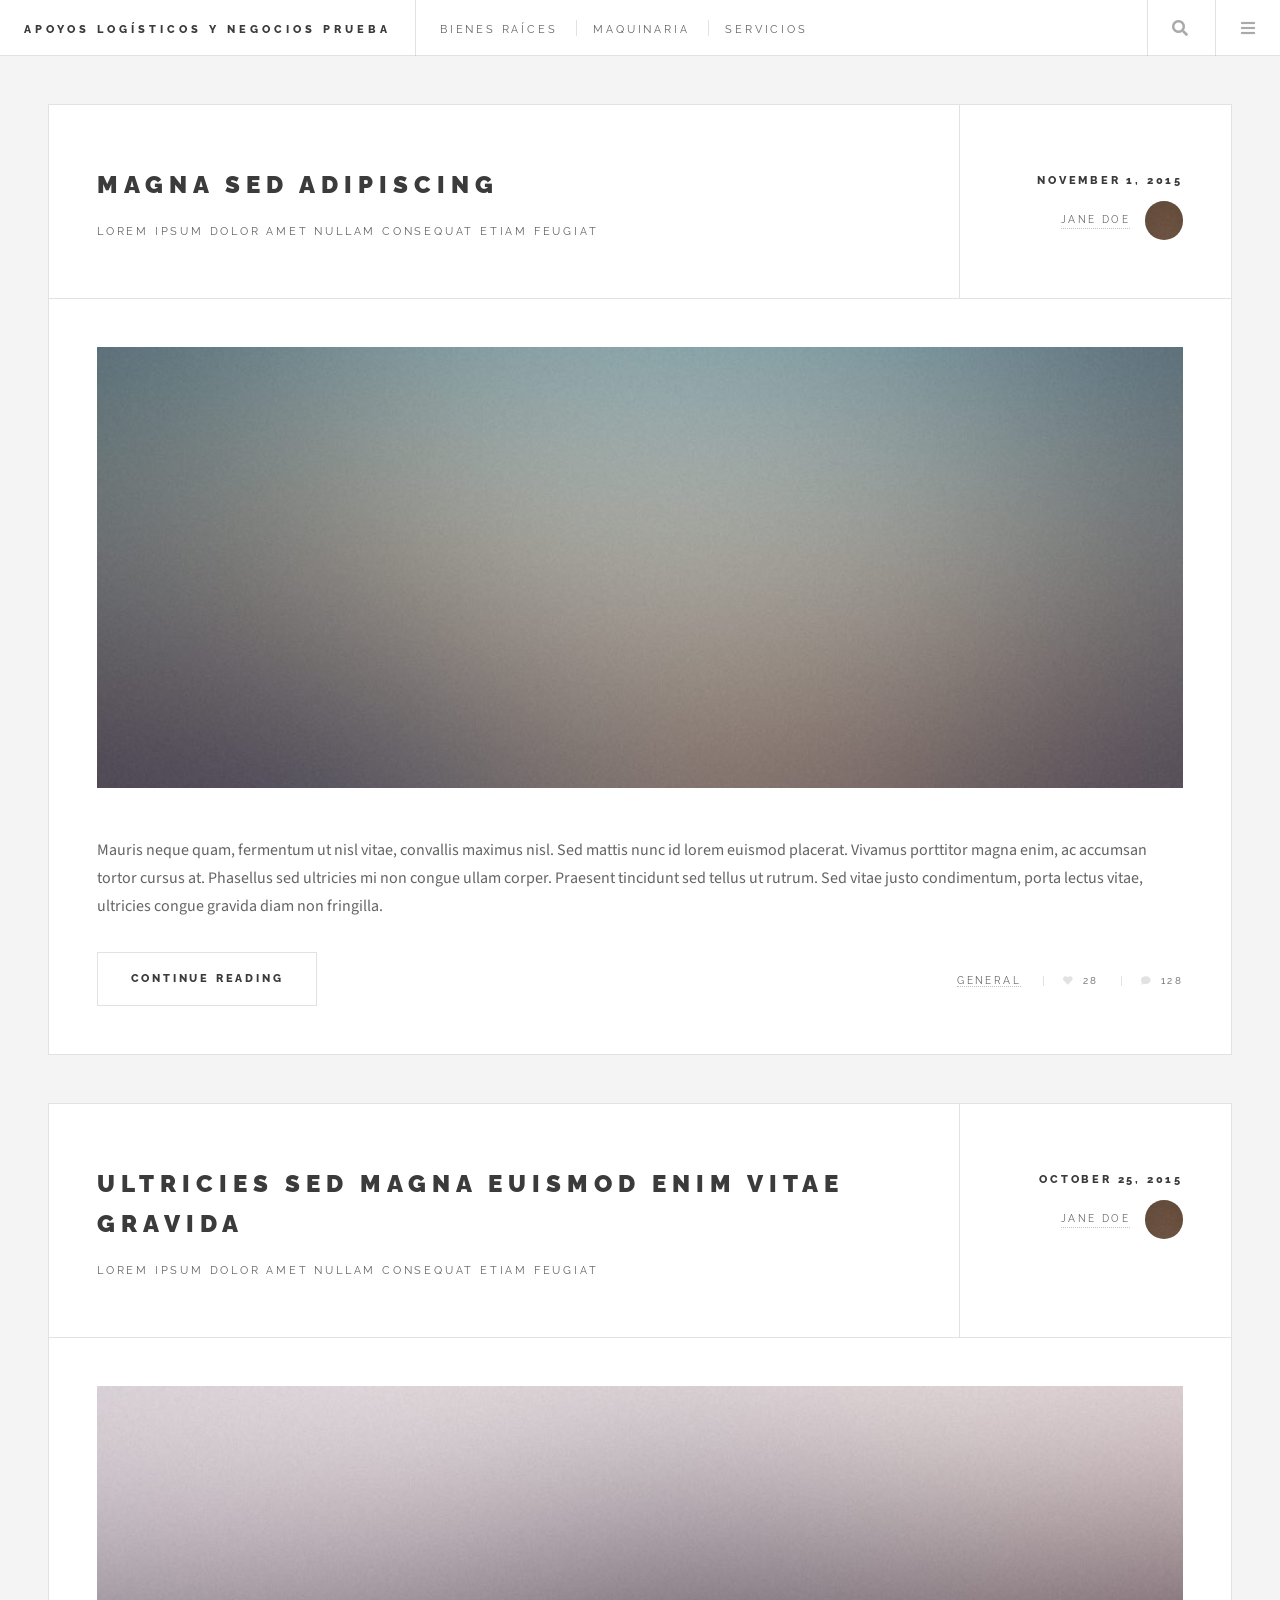
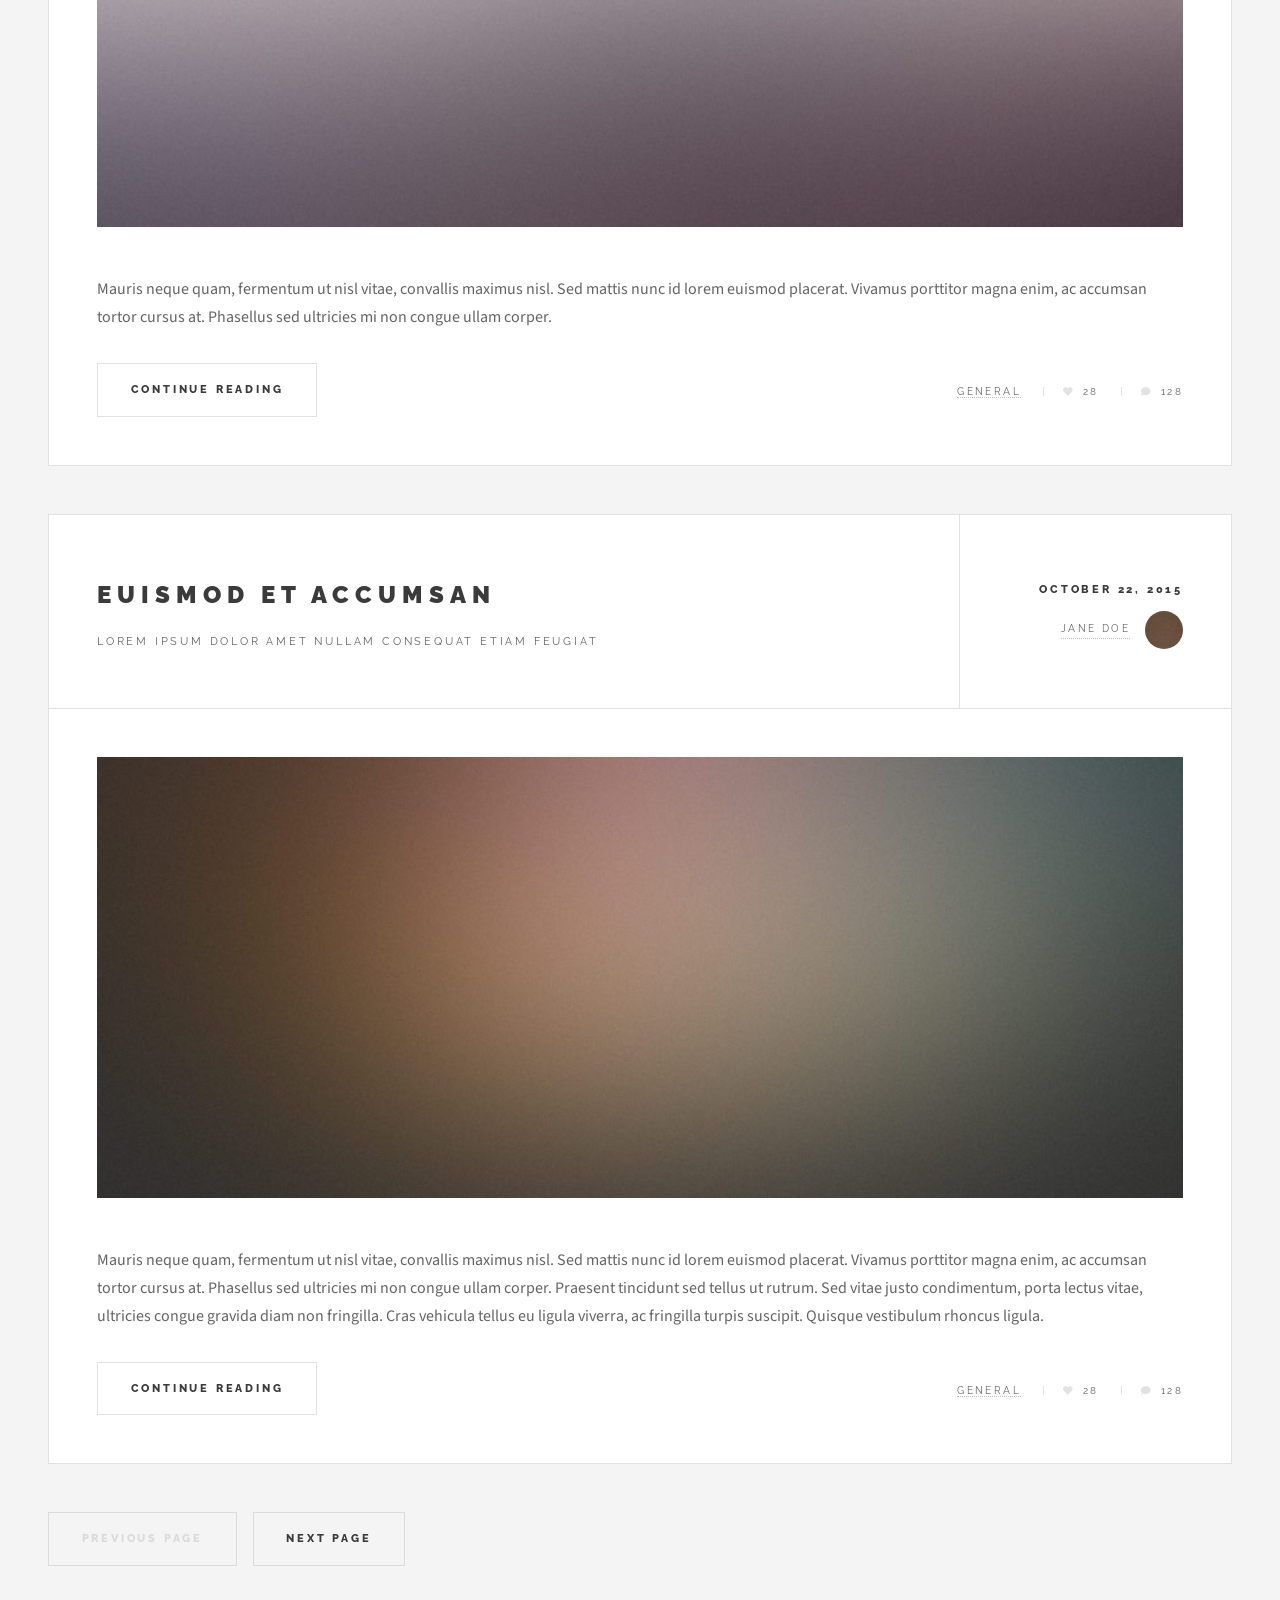
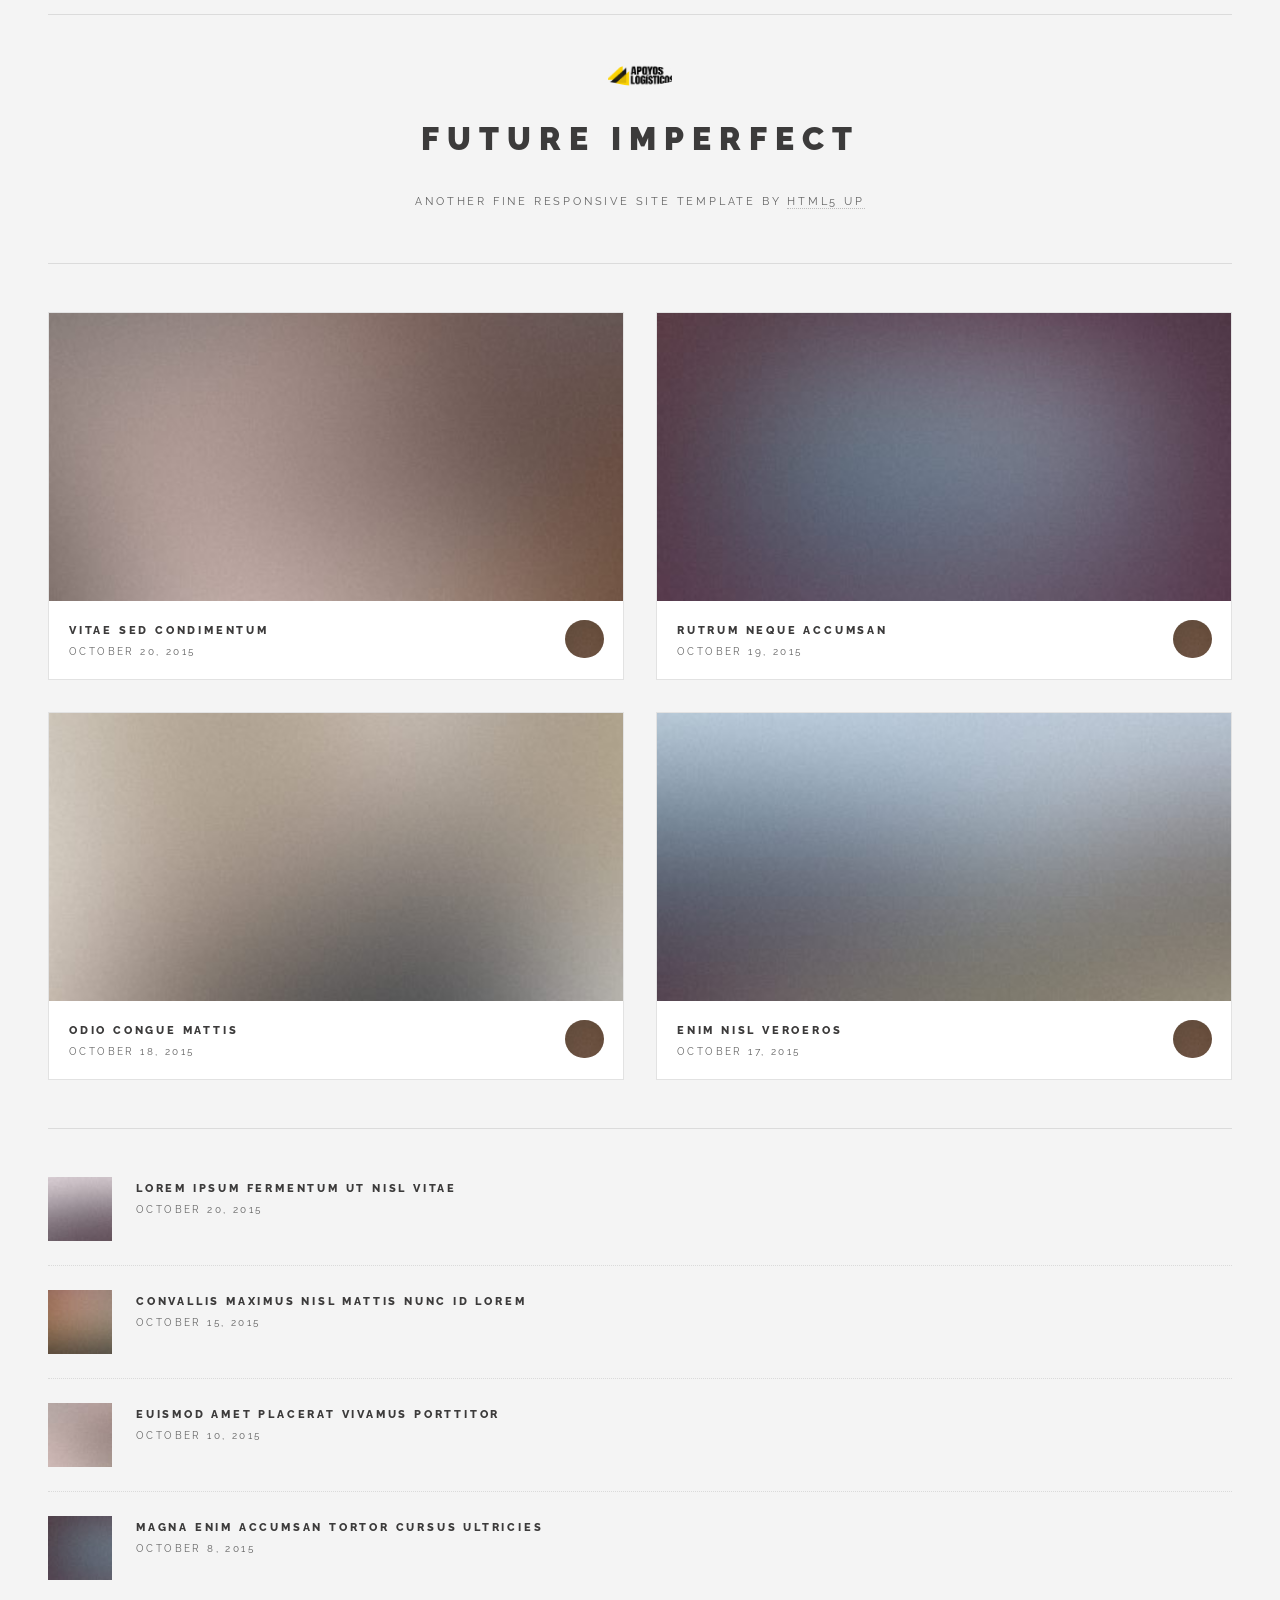
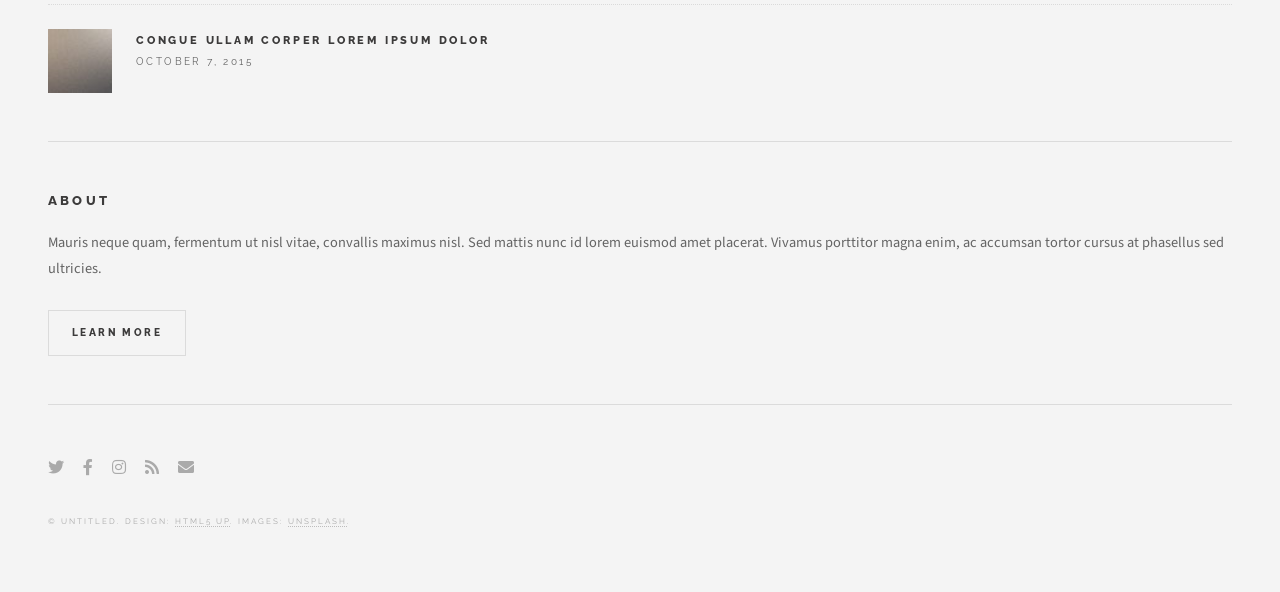
==== commit 5d43e1f3: "Cambio de Prueba" ====
--- a/index.html
+++ b/index.html
@@ -18,7 +18,7 @@
 
 				<!-- Header -->
 					<header id="header">
-						<h1><a href="index.html">Apoyos Logísticos y Negocios</a></h1>
+						<h1><a href="index.html">Apoyos Logísticos y Negocios Prueba</a></h1>
 						<nav class="links">
 							<ul>
 								<li><a href="#">Bienes Raíces</a></li>
--- a/assets/css/main.css
+++ b/assets/css/main.css
@@ -1,10 +1,10 @@
 @import url(fontawesome-all.min.css);
 @import url("https://fonts.googleapis.com/css?family=Source+Sans+Pro:400,700|Raleway:400,800,900");
 
-/*
-	Future Imperfect by HTML5 UP
-	html5up.net | @ajlkn
-	Free for personal and commercial use under the CCA 3.0 license (html5up.net/license)
+/*
+	Future Imperfect by HTML5 UP
+	html5up.net | @ajlkn
+	Free for personal and commercial use under the CCA 3.0 license (html5up.net/license)
 */
 
 html, body, div, span, applet, object,
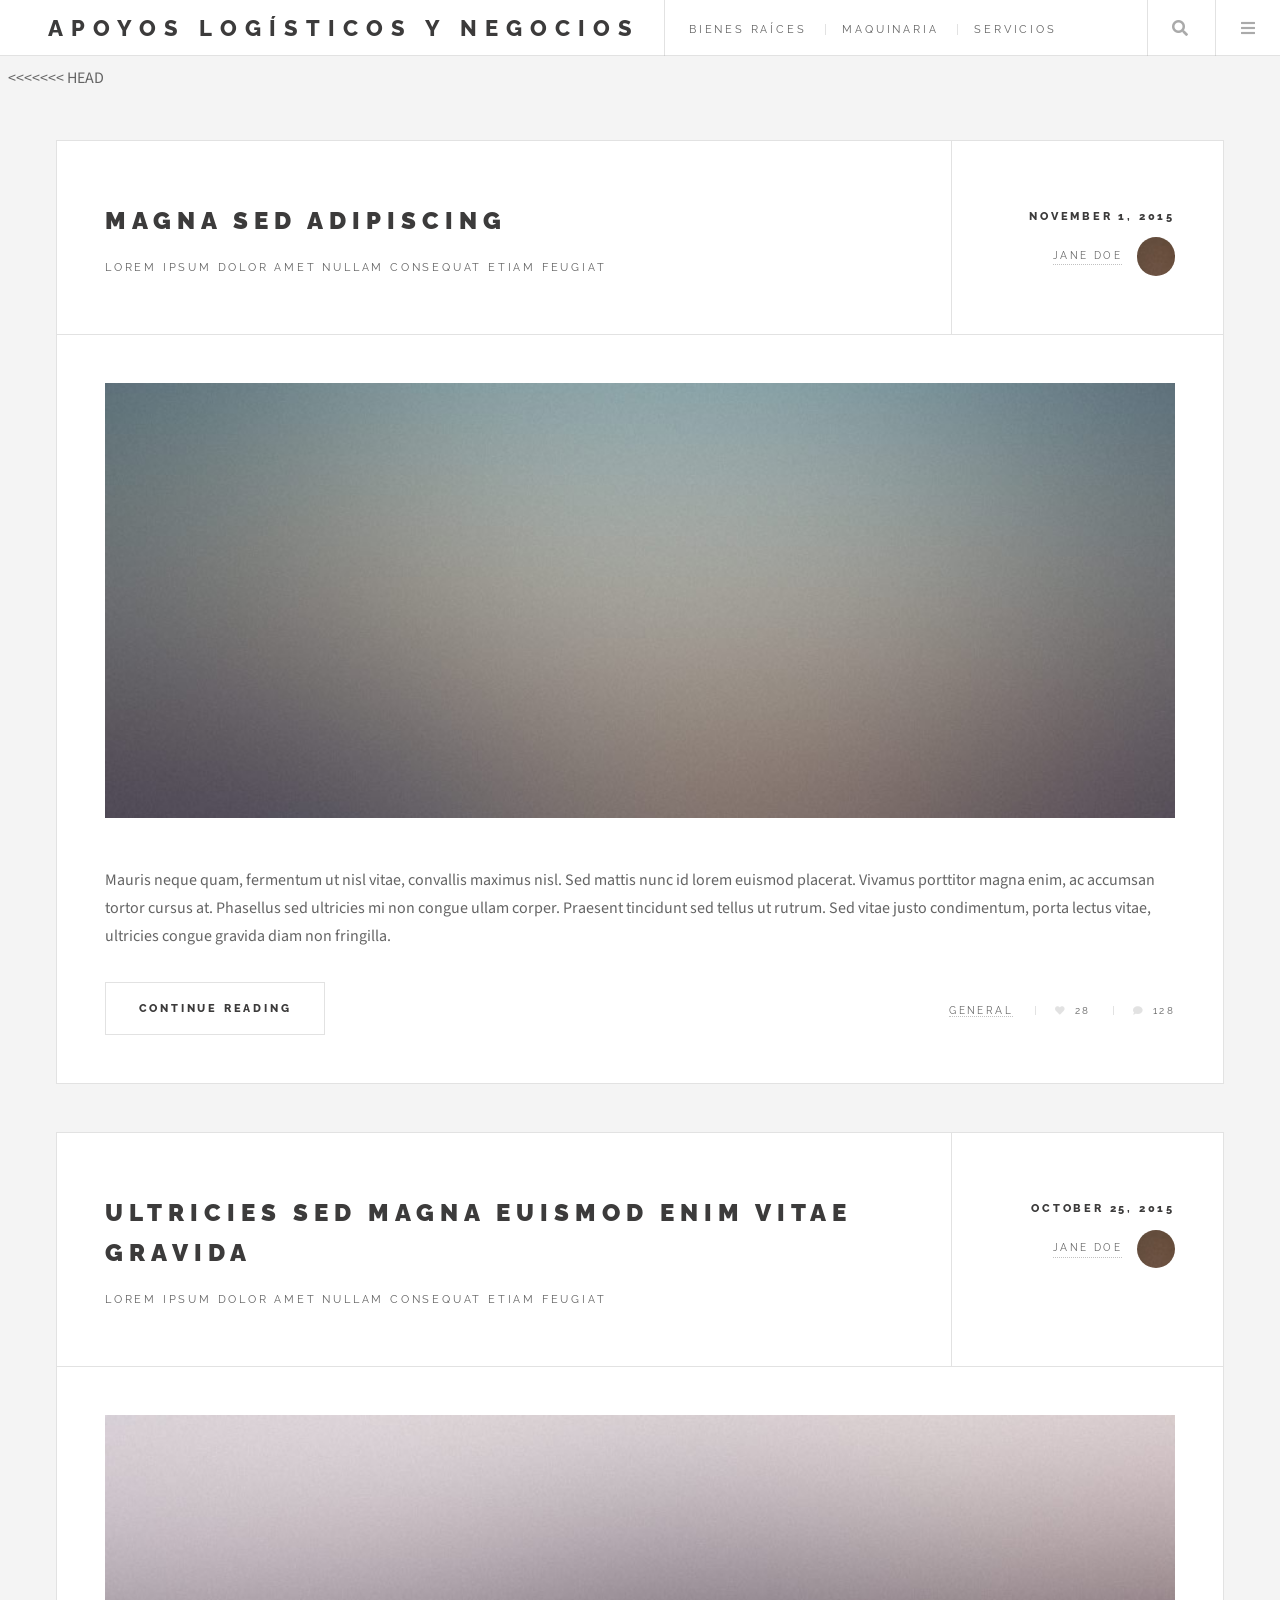
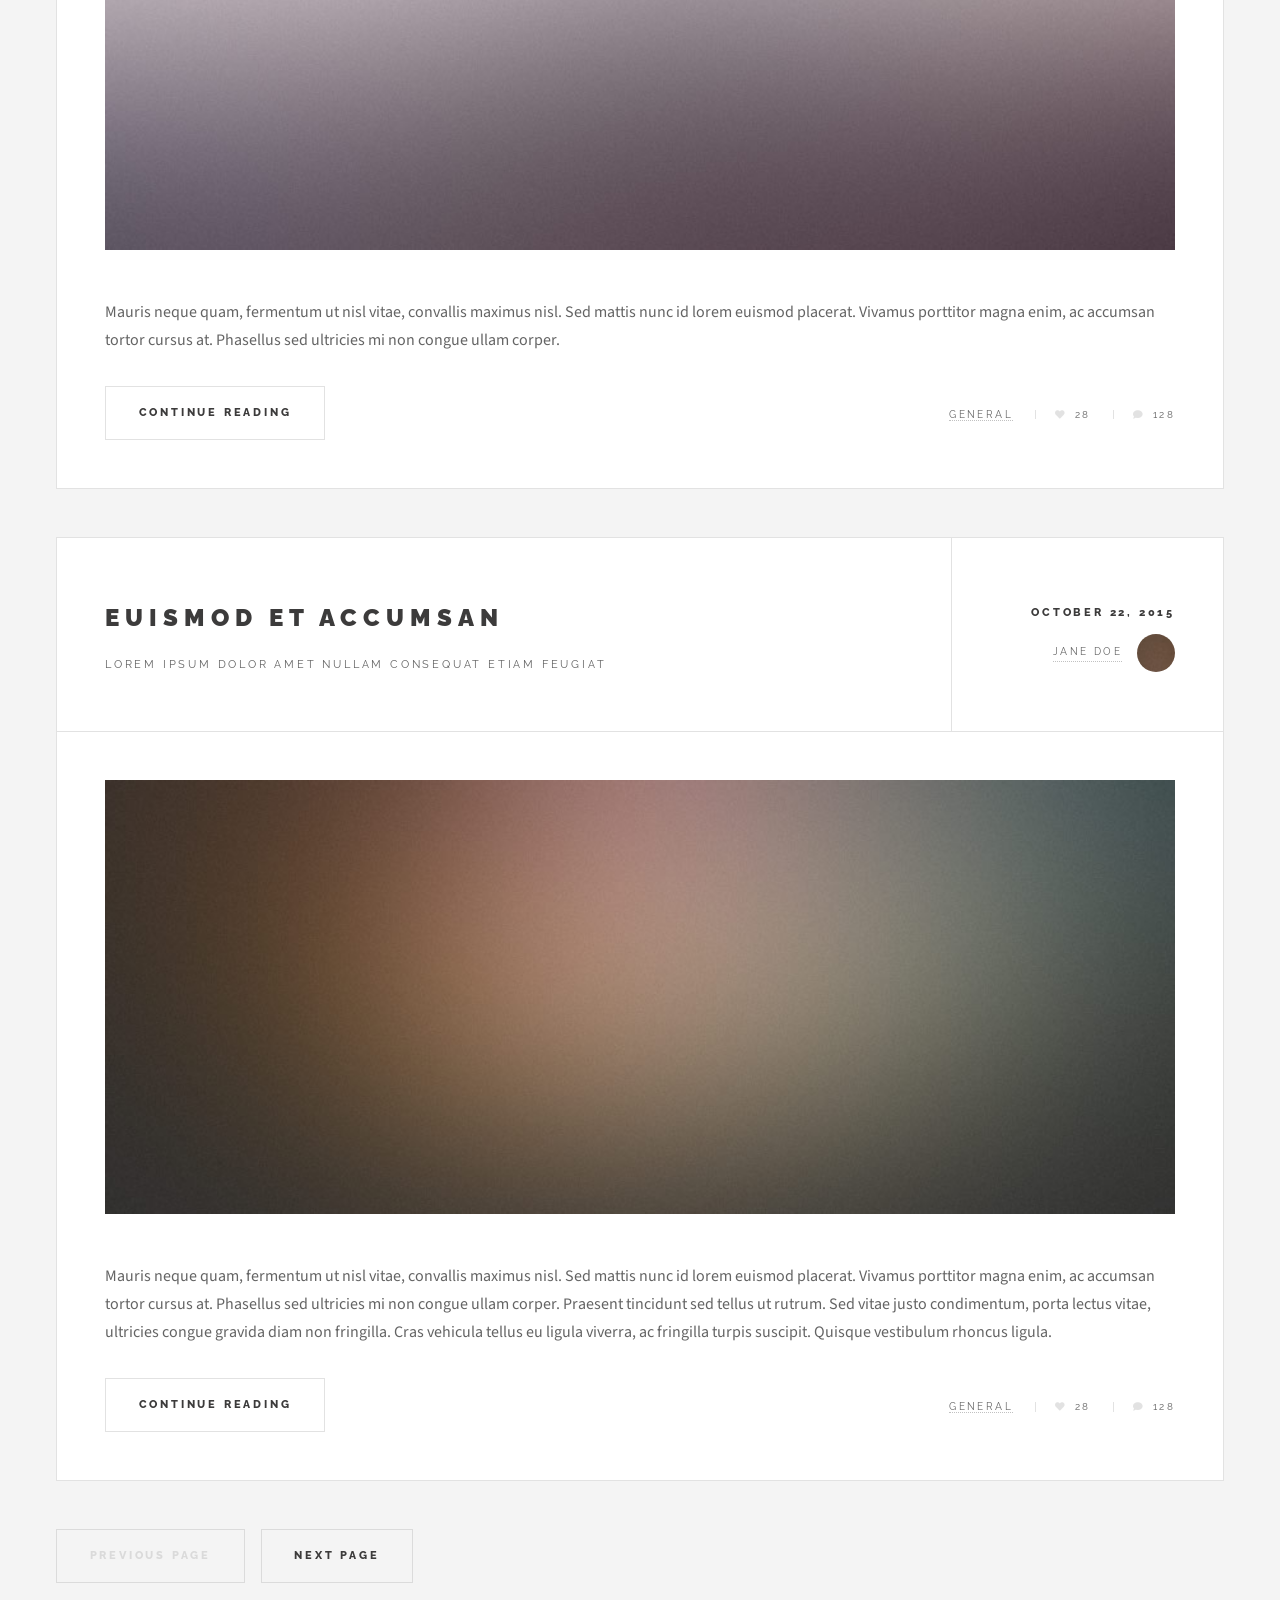
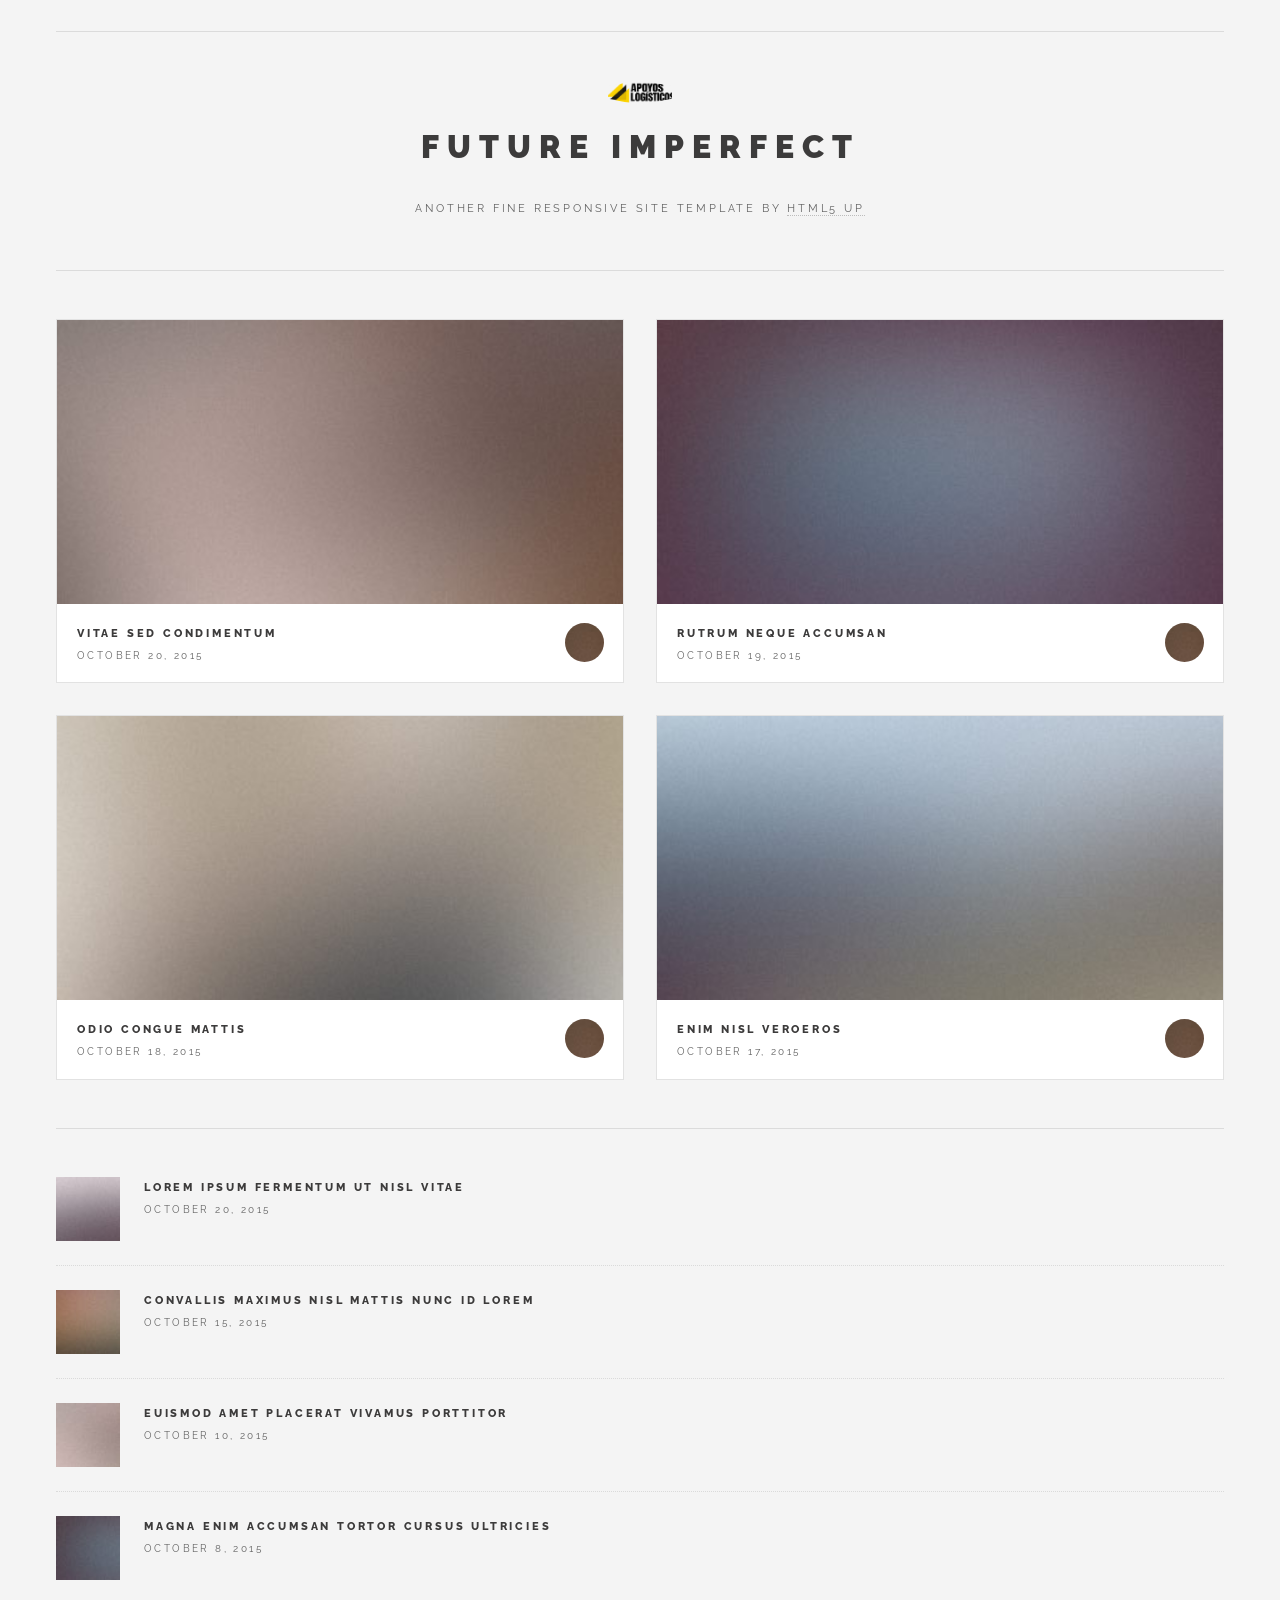
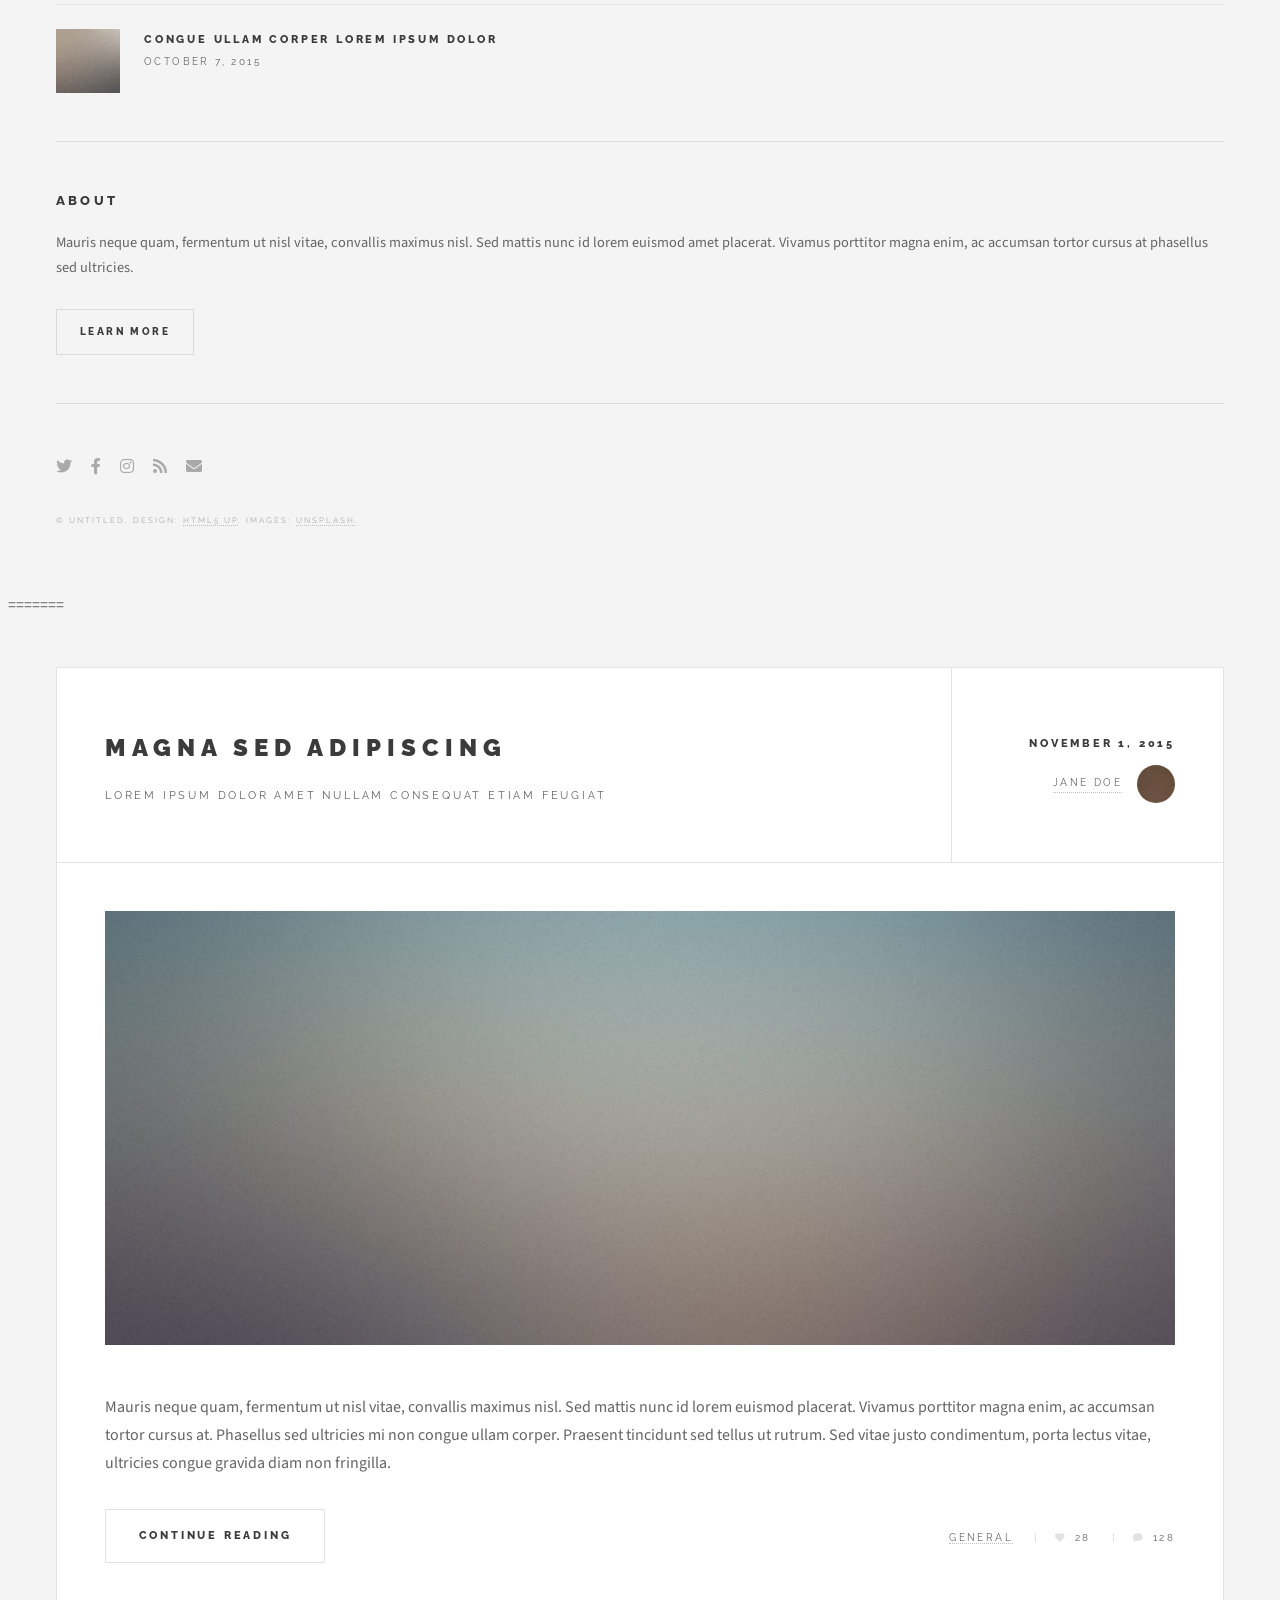
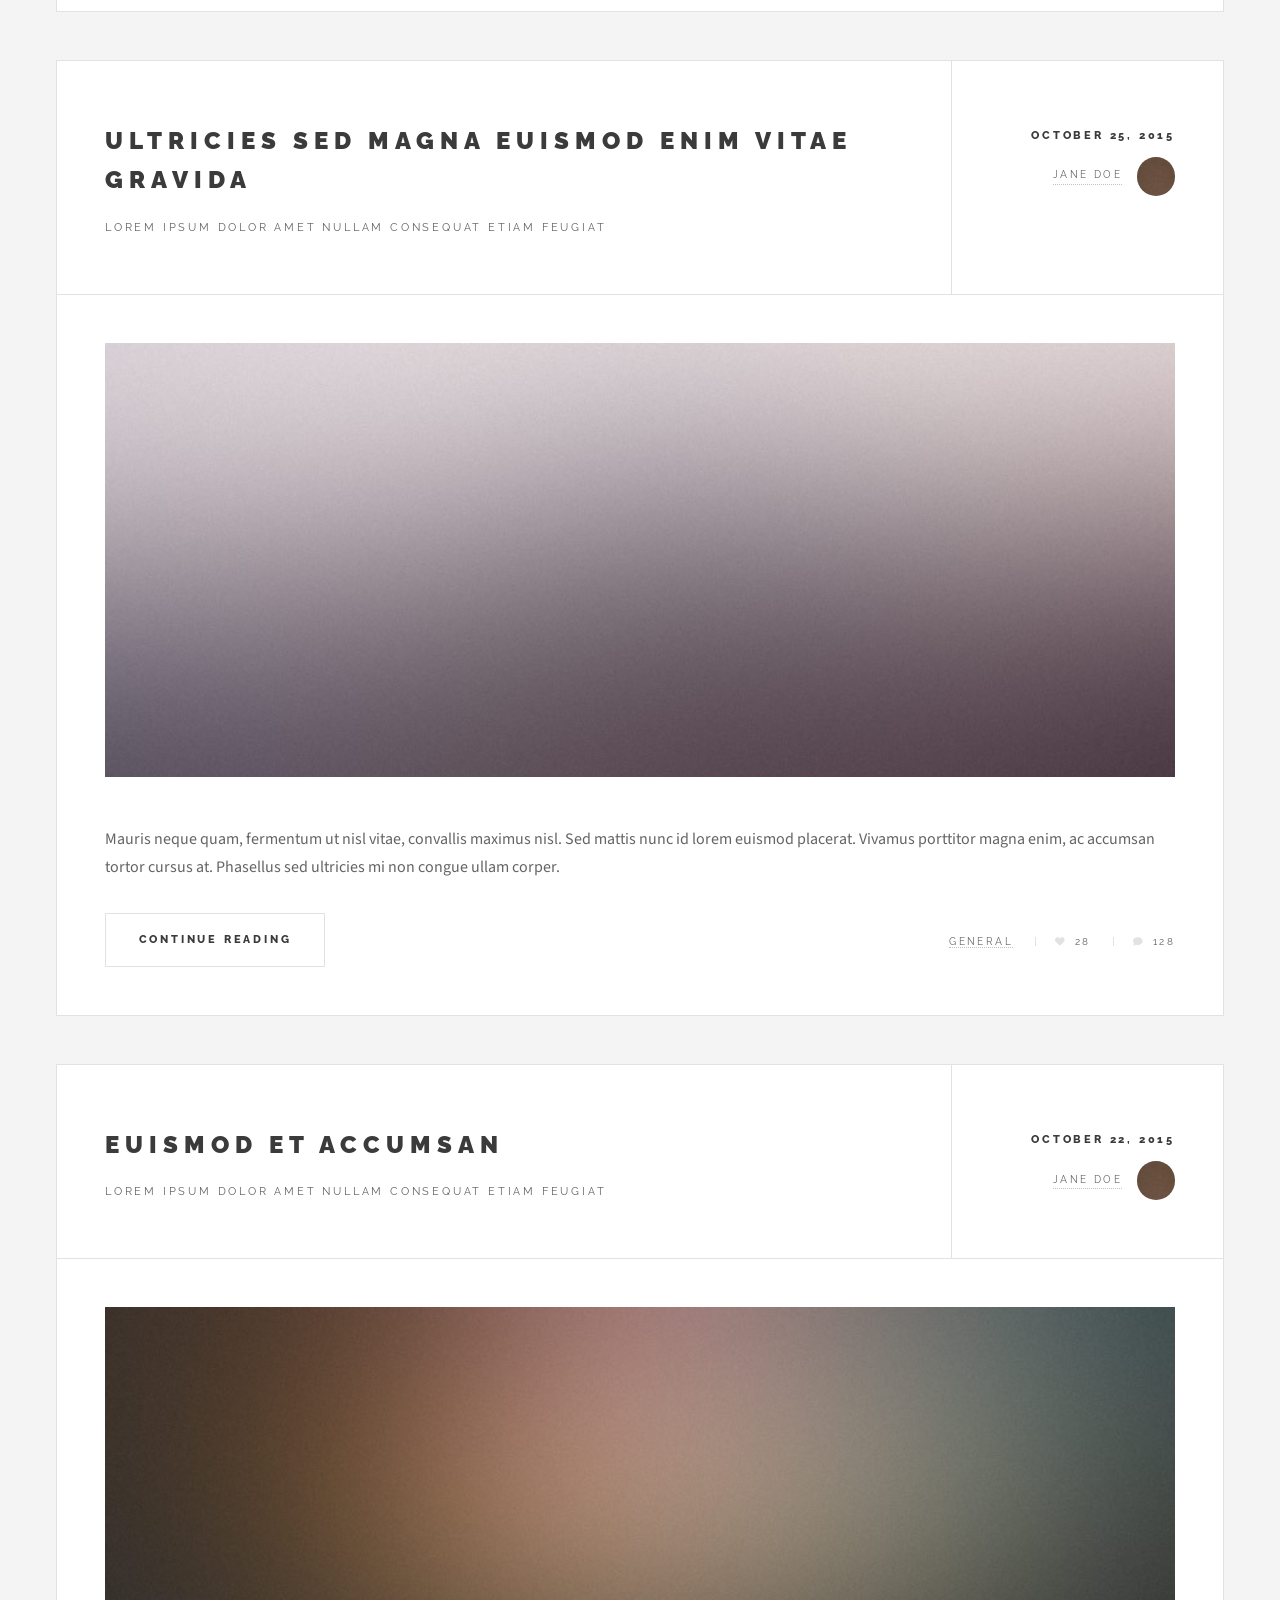
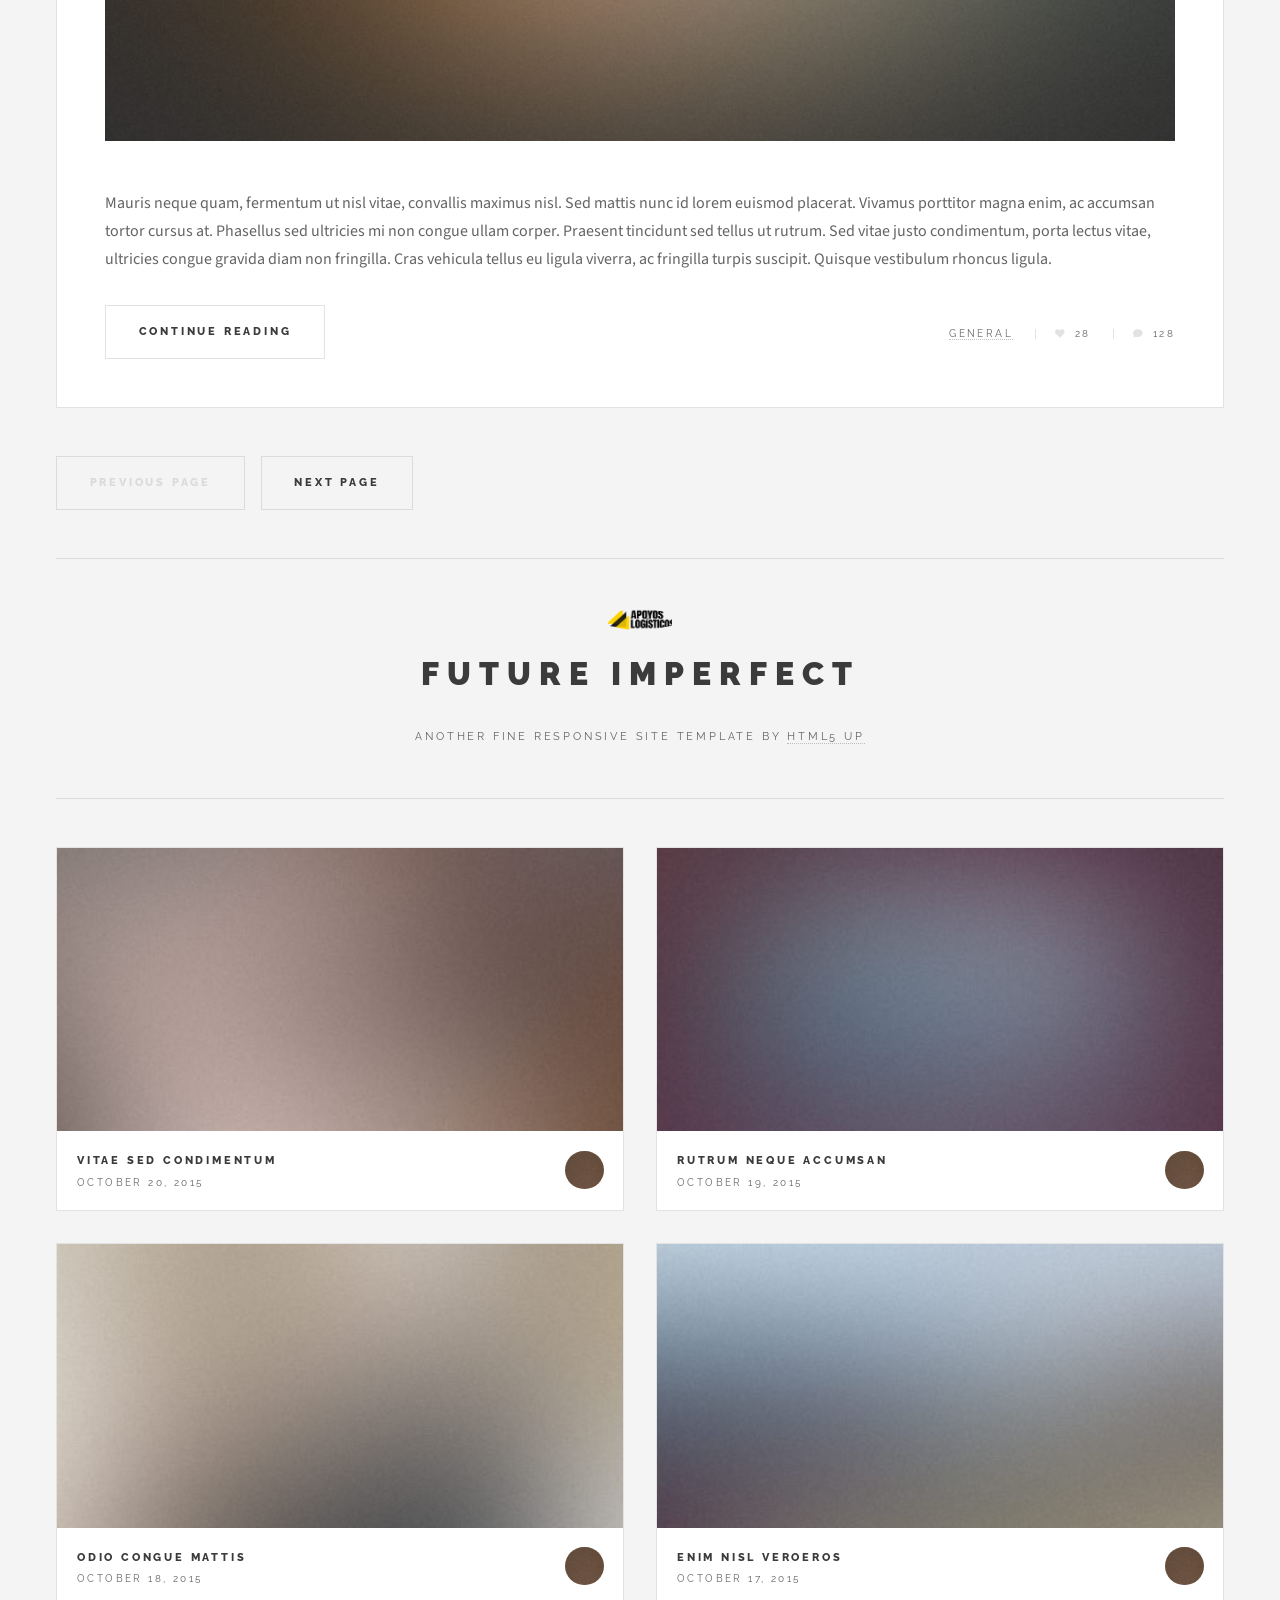
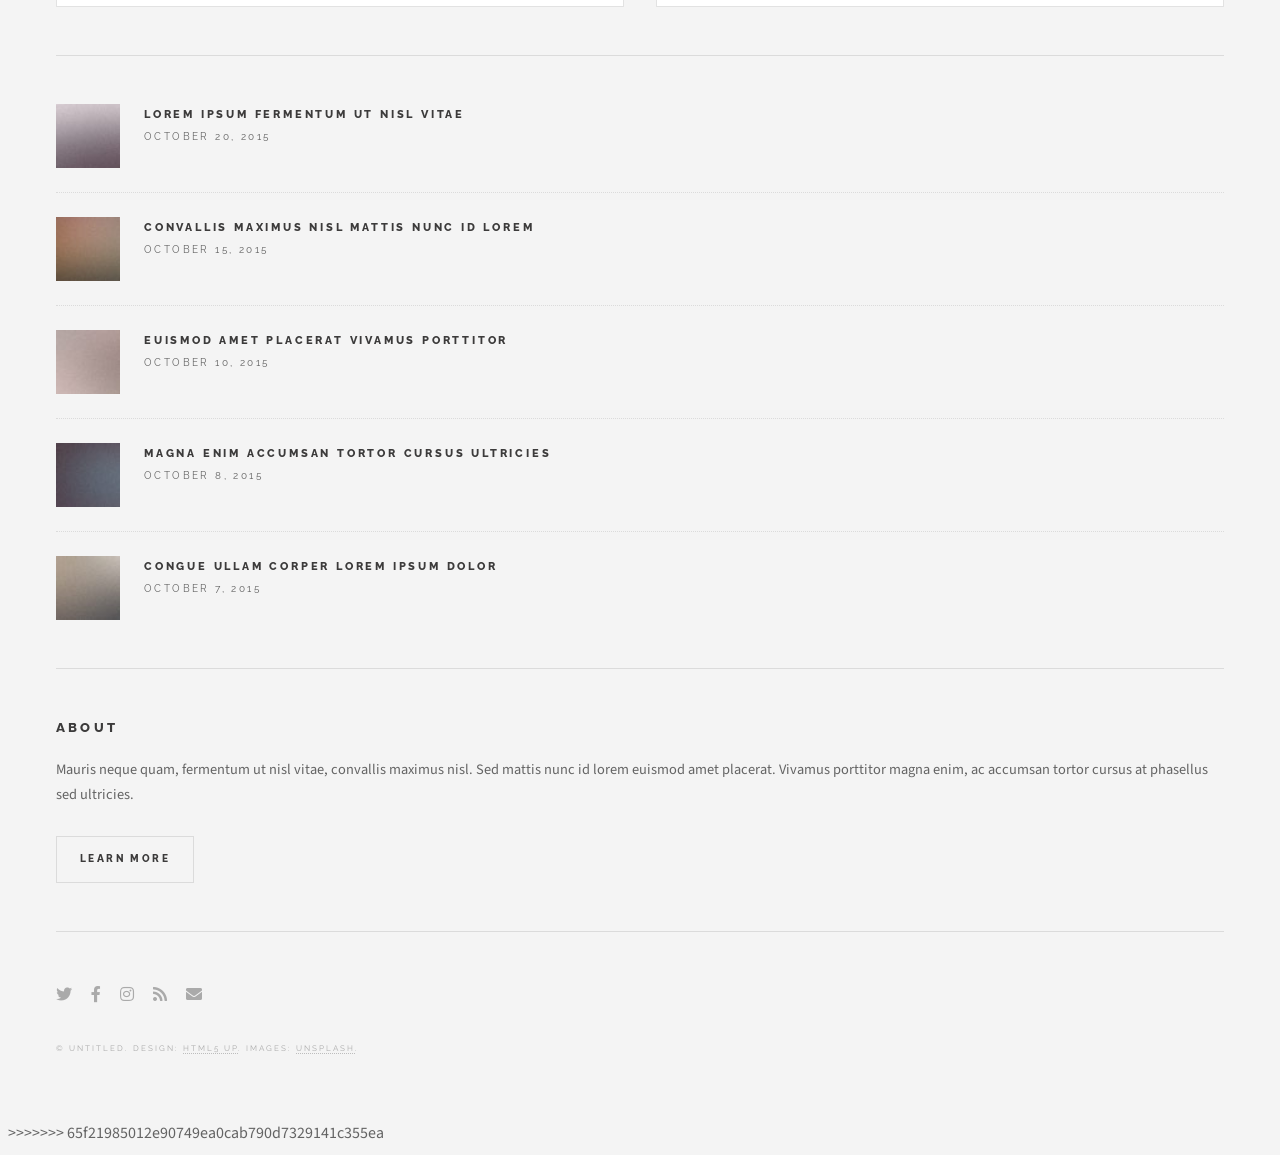
==== commit 50182053: "Proyecto Agregado" ====
--- a/index.html
+++ b/index.html
@@ -1,3 +1,4 @@
+<<<<<<< HEAD
 <!DOCTYPE HTML>
 <!--
 	Future Imperfect by HTML5 UP
@@ -635,4 +636,643 @@
 			<script src="assets/js/main.js"></script>
 
 	</body>
+=======
+<!DOCTYPE HTML>
+<!--
+	Future Imperfect by HTML5 UP
+	html5up.net | @ajlkn
+	Free for personal and commercial use under the CCA 3.0 license (html5up.net/license)
+-->
+<html>
+	<head>
+		<title>Future Imperfect by HTML5 UP</title>
+		<meta charset="utf-8" />
+		<meta name="viewport" content="width=device-width, initial-scale=1, user-scalable=no" />
+		<link rel="stylesheet" href="assets/css/main.css" />
+	</head>
+	<body class="is-preload">
+
+		<!-- Wrapper -->
+			<div id="wrapper">
+
+				<!-- Header -->
+					<header id="header">
+						<h1><a href="index.html">Apoyos Logísticos y Negocios</a></h1>
+						<nav class="links">
+							<ul>
+								<li><a href="#">Bienes Raíces</a></li>
+								<li><a href="#">Maquinaria</a></li>
+								<li><a href="#">Servicios</a></li>
+							</ul>
+						</nav>
+						<nav class="main">
+							<ul>
+								<li class="search">
+									<a class="fa-search" href="#search">Search</a>
+									<form id="search" method="get" action="#">
+										<input type="text" name="query" placeholder="Search" />
+									</form>
+								</li>
+								<li class="menu">
+									<a class="fa-bars" href="#menu">Menu</a>
+								</li>
+							</ul>
+						</nav>
+					</header>
+
+				<!-- Menu -->
+					<section id="menu">
+
+						<!-- Search -->
+							<section>
+								<form class="search" method="get" action="#">
+									<input type="text" name="query" placeholder="Search" />
+								</form>
+							</section>
+
+						<!-- Links -->
+							<section>
+								<ul class="links">
+									<li>
+										<a href="#">
+											<h3>Lorem ipsum</h3>
+											<p>Feugiat tempus veroeros dolor</p>
+										</a>
+									</li>
+									<li>
+										<a href="#">
+											<h3>Dolor sit amet</h3>
+											<p>Sed vitae justo condimentum</p>
+										</a>
+									</li>
+									<li>
+										<a href="#">
+											<h3>Feugiat veroeros</h3>
+											<p>Phasellus sed ultricies mi congue</p>
+										</a>
+									</li>
+									<li>
+										<a href="#">
+											<h3>Etiam sed consequat</h3>
+											<p>Porta lectus amet ultricies</p>
+										</a>
+									</li>
+								</ul>
+							</section>
+
+						<!-- Actions -->
+							<section>
+								<ul class="actions stacked">
+									<li><a href="#" class="button large fit">Log In</a></li>
+								</ul>
+							</section>
+
+					</section>
+
+				<!-- Main -->
+					<div id="main">
+
+						<!-- Post -->
+							<article class="post">
+								<header>
+									<div class="title">
+										<h2><a href="single.html">Magna sed adipiscing</a></h2>
+										<p>Lorem ipsum dolor amet nullam consequat etiam feugiat</p>
+									</div>
+									<div class="meta">
+										<time class="published" datetime="2015-11-01">November 1, 2015</time>
+										<a href="#" class="author"><span class="name">Jane Doe</span><img src="images/avatar.jpg" alt="" /></a>
+									</div>
+								</header>
+								<a href="single.html" class="image featured"><img src="images/pic01.jpg" alt="" /></a>
+								<p>Mauris neque quam, fermentum ut nisl vitae, convallis maximus nisl. Sed mattis nunc id lorem euismod placerat. Vivamus porttitor magna enim, ac accumsan tortor cursus at. Phasellus sed ultricies mi non congue ullam corper. Praesent tincidunt sed tellus ut rutrum. Sed vitae justo condimentum, porta lectus vitae, ultricies congue gravida diam non fringilla.</p>
+								<footer>
+									<ul class="actions">
+										<li><a href="single.html" class="button large">Continue Reading</a></li>
+									</ul>
+									<ul class="stats">
+										<li><a href="#">General</a></li>
+										<li><a href="#" class="icon solid fa-heart">28</a></li>
+										<li><a href="#" class="icon solid fa-comment">128</a></li>
+									</ul>
+								</footer>
+							</article>
+
+						<!-- Post -->
+							<article class="post">
+								<header>
+									<div class="title">
+										<h2><a href="single.html">Ultricies sed magna euismod enim vitae gravida</a></h2>
+										<p>Lorem ipsum dolor amet nullam consequat etiam feugiat</p>
+									</div>
+									<div class="meta">
+										<time class="published" datetime="2015-10-25">October 25, 2015</time>
+										<a href="#" class="author"><span class="name">Jane Doe</span><img src="images/avatar.jpg" alt="" /></a>
+									</div>
+								</header>
+								<a href="single.html" class="image featured"><img src="images/pic02.jpg" alt="" /></a>
+								<p>Mauris neque quam, fermentum ut nisl vitae, convallis maximus nisl. Sed mattis nunc id lorem euismod placerat. Vivamus porttitor magna enim, ac accumsan tortor cursus at. Phasellus sed ultricies mi non congue ullam corper.</p>
+								<footer>
+									<ul class="actions">
+										<li><a href="single.html" class="button large">Continue Reading</a></li>
+									</ul>
+									<ul class="stats">
+										<li><a href="#">General</a></li>
+										<li><a href="#" class="icon solid fa-heart">28</a></li>
+										<li><a href="#" class="icon solid fa-comment">128</a></li>
+									</ul>
+								</footer>
+							</article>
+
+						<!-- Post -->
+							<article class="post">
+								<header>
+									<div class="title">
+										<h2><a href="single.html">Euismod et accumsan</a></h2>
+										<p>Lorem ipsum dolor amet nullam consequat etiam feugiat</p>
+									</div>
+									<div class="meta">
+										<time class="published" datetime="2015-10-22">October 22, 2015</time>
+										<a href="#" class="author"><span class="name">Jane Doe</span><img src="images/avatar.jpg" alt="" /></a>
+									</div>
+								</header>
+								<a href="single.html" class="image featured"><img src="images/pic03.jpg" alt="" /></a>
+								<p>Mauris neque quam, fermentum ut nisl vitae, convallis maximus nisl. Sed mattis nunc id lorem euismod placerat. Vivamus porttitor magna enim, ac accumsan tortor cursus at. Phasellus sed ultricies mi non congue ullam corper. Praesent tincidunt sed tellus ut rutrum. Sed vitae justo condimentum, porta lectus vitae, ultricies congue gravida diam non fringilla. Cras vehicula tellus eu ligula viverra, ac fringilla turpis suscipit. Quisque vestibulum rhoncus ligula.</p>
+								<footer>
+									<ul class="actions">
+										<li><a href="single.html" class="button large">Continue Reading</a></li>
+									</ul>
+									<ul class="stats">
+										<li><a href="#">General</a></li>
+										<li><a href="#" class="icon solid fa-heart">28</a></li>
+										<li><a href="#" class="icon solid fa-comment">128</a></li>
+									</ul>
+								</footer>
+							</article>
+
+						<!-- Post -->
+						<!--
+							<article class="post">
+								<header>
+									<div class="title">
+										<h2><a href="#">Elements</a></h2>
+										<p>Lorem ipsum dolor amet nullam consequat etiam feugiat</p>
+									</div>
+									<div class="meta">
+										<time class="published" datetime="2015-10-18">October 18, 2015</time>
+										<a href="#" class="author"><span class="name">Jane Doe</span><img src="images/avatar.jpg" alt="" /></a>
+									</div>
+								</header>
+
+								<section>
+									<h3>Text</h3>
+									<p>This is <b>bold</b> and this is <strong>strong</strong>. This is <i>italic</i> and this is <em>emphasized</em>.
+									This is <sup>superscript</sup> text and this is <sub>subscript</sub> text.
+									This is <u>underlined</u> and this is code: <code>for (;;) { ... }</code>. Finally, <a href="#">this is a link</a>.</p>
+									<hr />
+									<p>Nunc lacinia ante nunc ac lobortis. Interdum adipiscing gravida odio porttitor sem non mi integer non faucibus ornare mi ut ante amet placerat aliquet. Volutpat eu sed ante lacinia sapien lorem accumsan varius montes viverra nibh in adipiscing blandit tempus accumsan.</p>
+									<hr />
+									<h2>Heading Level 2</h2>
+									<h3>Heading Level 3</h3>
+									<h4>Heading Level 4</h4>
+									<hr />
+									<h4>Blockquote</h4>
+									<blockquote>Fringilla nisl. Donec accumsan interdum nisi, quis tincidunt felis sagittis eget tempus euismod. Vestibulum ante ipsum primis in faucibus vestibulum. Blandit adipiscing eu felis iaculis volutpat ac adipiscing accumsan faucibus. Vestibulum ante ipsum primis in faucibus lorem ipsum dolor sit amet nullam adipiscing eu felis.</blockquote>
+									<h4>Preformatted</h4>
+									<pre><code>i = 0;
+
+while (!deck.isInOrder()) {
+  print 'Iteration ' + i;
+  deck.shuffle();
+  i++;
+}
+
+print 'It took ' + i + ' iterations to sort the deck.';</code></pre>
+								</section>
+
+								<section>
+									<h3>Lists</h3>
+									<div class="row">
+										<div class="col-6 col-12-medium">
+											<h4>Unordered</h4>
+											<ul>
+												<li>Dolor pulvinar etiam.</li>
+												<li>Sagittis adipiscing.</li>
+												<li>Felis enim feugiat.</li>
+											</ul>
+											<h4>Alternate</h4>
+											<ul class="alt">
+												<li>Dolor pulvinar etiam.</li>
+												<li>Sagittis adipiscing.</li>
+												<li>Felis enim feugiat.</li>
+											</ul>
+										</div>
+										<div class="col-6 col-12-medium">
+											<h4>Ordered</h4>
+											<ol>
+												<li>Dolor pulvinar etiam.</li>
+												<li>Etiam vel felis viverra.</li>
+												<li>Felis enim feugiat.</li>
+												<li>Dolor pulvinar etiam.</li>
+												<li>Etiam vel felis lorem.</li>
+												<li>Felis enim et feugiat.</li>
+											</ol>
+											<h4>Icons</h4>
+											<ul class="icons">
+												<li><a href="#" class="icon brands fa-twitter"><span class="label">Twitter</span></a></li>
+												<li><a href="#" class="icon brands fa-facebook-f"><span class="label">Facebook</span></a></li>
+												<li><a href="#" class="icon brands fa-instagram"><span class="label">Instagram</span></a></li>
+												<li><a href="#" class="icon brands fa-github"><span class="label">Github</span></a></li>
+											</ul>
+										</div>
+									</div>
+									<h3>Actions</h3>
+									<div class="row">
+										<div class="col-6 col-12-medium">
+											<ul class="actions">
+												<li><a href="#" class="button">Default</a></li>
+												<li><a href="#" class="button">Default</a></li>
+												<li><a href="#" class="button">Default</a></li>
+											</ul>
+											<ul class="actions small">
+												<li><a href="#" class="button small">Small</a></li>
+												<li><a href="#" class="button small">Small</a></li>
+												<li><a href="#" class="button small">Small</a></li>
+											</ul>
+											<ul class="actions stacked">
+												<li><a href="#" class="button">Default</a></li>
+												<li><a href="#" class="button">Default</a></li>
+												<li><a href="#" class="button">Default</a></li>
+											</ul>
+											<ul class="actions stacked">
+												<li><a href="#" class="button small">Small</a></li>
+												<li><a href="#" class="button small">Small</a></li>
+												<li><a href="#" class="button small">Small</a></li>
+											</ul>
+										</div>
+										<div class="col-6 col-12-medium">
+											<ul class="actions stacked">
+												<li><a href="#" class="button fit">Default</a></li>
+												<li><a href="#" class="button fit">Default</a></li>
+											</ul>
+											<ul class="actions stacked">
+												<li><a href="#" class="button small fit">Small</a></li>
+												<li><a href="#" class="button small fit">Small</a></li>
+											</ul>
+										</div>
+									</div>
+								</section>
+
+								<section>
+									<h3>Table</h3>
+									<h4>Default</h4>
+									<div class="table-wrapper">
+										<table>
+											<thead>
+												<tr>
+													<th>Name</th>
+													<th>Description</th>
+													<th>Price</th>
+												</tr>
+											</thead>
+											<tbody>
+												<tr>
+													<td>Item One</td>
+													<td>Ante turpis integer aliquet porttitor.</td>
+													<td>29.99</td>
+												</tr>
+												<tr>
+													<td>Item Two</td>
+													<td>Vis ac commodo adipiscing arcu aliquet.</td>
+													<td>19.99</td>
+												</tr>
+												<tr>
+													<td>Item Three</td>
+													<td> Morbi faucibus arcu accumsan lorem.</td>
+													<td>29.99</td>
+												</tr>
+												<tr>
+													<td>Item Four</td>
+													<td>Vitae integer tempus condimentum.</td>
+													<td>19.99</td>
+												</tr>
+												<tr>
+													<td>Item Five</td>
+													<td>Ante turpis integer aliquet porttitor.</td>
+													<td>29.99</td>
+												</tr>
+											</tbody>
+											<tfoot>
+												<tr>
+													<td colspan="2"></td>
+													<td>100.00</td>
+												</tr>
+											</tfoot>
+										</table>
+									</div>
+
+									<h4>Alternate</h4>
+									<div class="table-wrapper">
+										<table class="alt">
+											<thead>
+												<tr>
+													<th>Name</th>
+													<th>Description</th>
+													<th>Price</th>
+												</tr>
+											</thead>
+											<tbody>
+												<tr>
+													<td>Item One</td>
+													<td>Ante turpis integer aliquet porttitor.</td>
+													<td>29.99</td>
+												</tr>
+												<tr>
+													<td>Item Two</td>
+													<td>Vis ac commodo adipiscing arcu aliquet.</td>
+													<td>19.99</td>
+												</tr>
+												<tr>
+													<td>Item Three</td>
+													<td> Morbi faucibus arcu accumsan lorem.</td>
+													<td>29.99</td>
+												</tr>
+												<tr>
+													<td>Item Four</td>
+													<td>Vitae integer tempus condimentum.</td>
+													<td>19.99</td>
+												</tr>
+												<tr>
+													<td>Item Five</td>
+													<td>Ante turpis integer aliquet porttitor.</td>
+													<td>29.99</td>
+												</tr>
+											</tbody>
+											<tfoot>
+												<tr>
+													<td colspan="2"></td>
+													<td>100.00</td>
+												</tr>
+											</tfoot>
+										</table>
+									</div>
+								</section>
+
+								<section>
+									<h3>Buttons</h3>
+									<ul class="actions">
+										<li><a href="#" class="button large">Large</a></li>
+										<li><a href="#" class="button">Default</a></li>
+										<li><a href="#" class="button small">Small</a></li>
+									</ul>
+									<ul class="actions fit">
+										<li><a href="#" class="button fit">Fit</a></li>
+										<li><a href="#" class="button fit">Fit</a></li>
+										<li><a href="#" class="button fit">Fit</a></li>
+									</ul>
+									<ul class="actions fit small">
+										<li><a href="#" class="button fit small">Fit + Small</a></li>
+										<li><a href="#" class="button fit small">Fit + Small</a></li>
+										<li><a href="#" class="button fit small">Fit + Small</a></li>
+									</ul>
+									<ul class="actions">
+										<li><a href="#" class="button icon solid fa-download">Icon</a></li>
+										<li><a href="#" class="button icon solid fa-upload">Icon</a></li>
+										<li><a href="#" class="button icon solid fa-save">Icon</a></li>
+									</ul>
+									<ul class="actions">
+										<li><span class="button disabled">Disabled</span></li>
+										<li><span class="button disabled icon solid fa-download">Disabled</span></li>
+									</ul>
+								</section>
+
+								<section>
+									<h3>Form</h3>
+									<form method="post" action="#">
+										<div class="row gtr-uniform">
+											<div class="col-6 col-12-xsmall">
+												<input type="text" name="demo-name" id="demo-name" value="" placeholder="Name" />
+											</div>
+											<div class="col-6 col-12-xsmall">
+												<input type="email" name="demo-email" id="demo-email" value="" placeholder="Email" />
+											</div>
+											<div class="col-12">
+												<select name="demo-category" id="demo-category">
+													<option value="">- Category -</option>
+													<option value="1">Manufacturing</option>
+													<option value="1">Shipping</option>
+													<option value="1">Administration</option>
+													<option value="1">Human Resources</option>
+												</select>
+											</div>
+											<div class="col-4 col-12-small">
+												<input type="radio" id="demo-priority-low" name="demo-priority" checked>
+												<label for="demo-priority-low">Low</label>
+											</div>
+											<div class="col-4 col-12-small">
+												<input type="radio" id="demo-priority-normal" name="demo-priority">
+												<label for="demo-priority-normal">Normal</label>
+											</div>
+											<div class="col-4 col-12-small">
+												<input type="radio" id="demo-priority-high" name="demo-priority">
+												<label for="demo-priority-high">High</label>
+											</div>
+											<div class="col-6 col-12-small">
+												<input type="checkbox" id="demo-copy" name="demo-copy">
+												<label for="demo-copy">Email me a copy</label>
+											</div>
+											<div class="col-6 col-12-small">
+												<input type="checkbox" id="demo-human" name="demo-human" checked>
+												<label for="demo-human">Not a robot</label>
+											</div>
+											<div class="col-12">
+												<textarea name="demo-message" id="demo-message" placeholder="Enter your message" rows="6"></textarea>
+											</div>
+											<div class="col-12">
+												<ul class="actions">
+													<li><input type="submit" value="Send Message" /></li>
+													<li><input type="reset" value="Reset" /></li>
+												</ul>
+											</div>
+										</div>
+									</form>
+								</section>
+
+								<section>
+									<h3>Image</h3>
+									<h4>Fit</h4>
+									<div class="box alt">
+										<div class="row gtr-uniform">
+											<div class="col-12"><span class="image fit"><img src="images/pic02.jpg" alt="" /></span></div>
+											<div class="col-4"><span class="image fit"><img src="images/pic04.jpg" alt="" /></span></div>
+											<div class="col-4"><span class="image fit"><img src="images/pic05.jpg" alt="" /></span></div>
+											<div class="col-4"><span class="image fit"><img src="images/pic06.jpg" alt="" /></span></div>
+											<div class="col-4"><span class="image fit"><img src="images/pic06.jpg" alt="" /></span></div>
+											<div class="col-4"><span class="image fit"><img src="images/pic04.jpg" alt="" /></span></div>
+											<div class="col-4"><span class="image fit"><img src="images/pic05.jpg" alt="" /></span></div>
+											<div class="col-4"><span class="image fit"><img src="images/pic05.jpg" alt="" /></span></div>
+											<div class="col-4"><span class="image fit"><img src="images/pic06.jpg" alt="" /></span></div>
+											<div class="col-4"><span class="image fit"><img src="images/pic04.jpg" alt="" /></span></div>
+										</div>
+									</div>
+									<h4>Left &amp; Right</h4>
+									<p><span class="image left"><img src="images/pic07.jpg" alt="" /></span>Fringilla nisl. Donec accumsan interdum nisi, quis tincidunt felis sagittis eget. tempus euismod. Vestibulum ante ipsum primis in faucibus vestibulum. Blandit adipiscing eu felis iaculis volutpat ac adipiscing accumsan eu faucibus. Integer ac pellentesque praesent tincidunt felis sagittis eget. tempus euismod. Vestibulum ante ipsum primis in faucibus vestibulum. Blandit adipiscing eu felis iaculis volutpat ac adipiscing accumsan eu faucibus. Integer ac pellentesque praesent. Donec accumsan interdum nisi, quis tincidunt felis sagittis eget. tempus euismod. Vestibulum ante ipsum primis in faucibus vestibulum. Blandit adipiscing eu felis iaculis volutpat ac adipiscing accumsan eu faucibus. Integer ac pellentesque praesent tincidunt felis sagittis eget. tempus euismod. Vestibulum ante ipsum primis in faucibus vestibulum. Blandit adipiscing eu felis iaculis volutpat ac adipiscing accumsan eu faucibus. Integer ac pellentesque praesent. Blandit adipiscing eu felis iaculis volutpat ac adipiscing accumsan eu faucibus. Integer ac pellentesque praesent tincidunt felis sagittis eget. tempus euismod. Vestibulum ante ipsum primis in faucibus vestibulum. Blandit adipiscing eu felis iaculis volutpat ac adipiscing accumsan eu faucibus. Integer ac pellentesque praesent.</p>
+									<p><span class="image right"><img src="images/pic04.jpg" alt="" /></span>Fringilla nisl. Donec accumsan interdum nisi, quis tincidunt felis sagittis eget. tempus euismod. Vestibulum ante ipsum primis in faucibus vestibulum. Blandit adipiscing eu felis iaculis volutpat ac adipiscing accumsan eu faucibus. Integer ac pellentesque praesent tincidunt felis sagittis eget. tempus euismod. Vestibulum ante ipsum primis in faucibus vestibulum. Blandit adipiscing eu felis iaculis volutpat ac adipiscing accumsan eu faucibus. Integer ac pellentesque praesent. Donec accumsan interdum nisi, quis tincidunt felis sagittis eget. tempus euismod. Vestibulum ante ipsum primis in faucibus vestibulum. Blandit adipiscing eu felis iaculis volutpat ac adipiscing accumsan eu faucibus. Integer ac pellentesque praesent tincidunt felis sagittis eget. tempus euismod. Vestibulum ante ipsum primis in faucibus vestibulum. Blandit adipiscing eu felis iaculis volutpat ac adipiscing accumsan eu faucibus. Integer ac pellentesque praesent. Blandit adipiscing eu felis iaculis volutpat ac adipiscing accumsan eu faucibus. Integer ac pellentesque praesent tincidunt felis sagittis eget. tempus euismod. Vestibulum ante ipsum primis in faucibus vestibulum. Blandit adipiscing eu felis iaculis volutpat ac adipiscing accumsan eu faucibus. Integer ac pellentesque praesent.</p>
+								</section>
+
+							</article>
+						-->
+
+						<!-- Pagination -->
+							<ul class="actions pagination">
+								<li><a href="" class="disabled button large previous">Previous Page</a></li>
+								<li><a href="#" class="button large next">Next Page</a></li>
+							</ul>
+
+					</div>
+
+				<!-- Sidebar -->
+					<section id="sidebar">
+
+						<!-- Intro -->
+							<section id="intro">
+								<a href="#" class="logo"><img src="images/logcomp.png" alt="" /></a>
+								<header>
+									<h2>Future Imperfect</h2>
+									<p>Another fine responsive site template by <a href="http://html5up.net">HTML5 UP</a></p>
+								</header>
+							</section>
+
+						<!-- Mini Posts -->
+							<section>
+								<div class="mini-posts">
+
+									<!-- Mini Post -->
+										<article class="mini-post">
+											<header>
+												<h3><a href="single.html">Vitae sed condimentum</a></h3>
+												<time class="published" datetime="2015-10-20">October 20, 2015</time>
+												<a href="#" class="author"><img src="images/avatar.jpg" alt="" /></a>
+											</header>
+											<a href="single.html" class="image"><img src="images/pic04.jpg" alt="" /></a>
+										</article>
+
+									<!-- Mini Post -->
+										<article class="mini-post">
+											<header>
+												<h3><a href="single.html">Rutrum neque accumsan</a></h3>
+												<time class="published" datetime="2015-10-19">October 19, 2015</time>
+												<a href="#" class="author"><img src="images/avatar.jpg" alt="" /></a>
+											</header>
+											<a href="single.html" class="image"><img src="images/pic05.jpg" alt="" /></a>
+										</article>
+
+									<!-- Mini Post -->
+										<article class="mini-post">
+											<header>
+												<h3><a href="single.html">Odio congue mattis</a></h3>
+												<time class="published" datetime="2015-10-18">October 18, 2015</time>
+												<a href="#" class="author"><img src="images/avatar.jpg" alt="" /></a>
+											</header>
+											<a href="single.html" class="image"><img src="images/pic06.jpg" alt="" /></a>
+										</article>
+
+									<!-- Mini Post -->
+										<article class="mini-post">
+											<header>
+												<h3><a href="single.html">Enim nisl veroeros</a></h3>
+												<time class="published" datetime="2015-10-17">October 17, 2015</time>
+												<a href="#" class="author"><img src="images/avatar.jpg" alt="" /></a>
+											</header>
+											<a href="single.html" class="image"><img src="images/pic07.jpg" alt="" /></a>
+										</article>
+
+								</div>
+							</section>
+
+						<!-- Posts List -->
+							<section>
+								<ul class="posts">
+									<li>
+										<article>
+											<header>
+												<h3><a href="single.html">Lorem ipsum fermentum ut nisl vitae</a></h3>
+												<time class="published" datetime="2015-10-20">October 20, 2015</time>
+											</header>
+											<a href="single.html" class="image"><img src="images/pic08.jpg" alt="" /></a>
+										</article>
+									</li>
+									<li>
+										<article>
+											<header>
+												<h3><a href="single.html">Convallis maximus nisl mattis nunc id lorem</a></h3>
+												<time class="published" datetime="2015-10-15">October 15, 2015</time>
+											</header>
+											<a href="single.html" class="image"><img src="images/pic09.jpg" alt="" /></a>
+										</article>
+									</li>
+									<li>
+										<article>
+											<header>
+												<h3><a href="single.html">Euismod amet placerat vivamus porttitor</a></h3>
+												<time class="published" datetime="2015-10-10">October 10, 2015</time>
+											</header>
+											<a href="single.html" class="image"><img src="images/pic10.jpg" alt="" /></a>
+										</article>
+									</li>
+									<li>
+										<article>
+											<header>
+												<h3><a href="single.html">Magna enim accumsan tortor cursus ultricies</a></h3>
+												<time class="published" datetime="2015-10-08">October 8, 2015</time>
+											</header>
+											<a href="single.html" class="image"><img src="images/pic11.jpg" alt="" /></a>
+										</article>
+									</li>
+									<li>
+										<article>
+											<header>
+												<h3><a href="single.html">Congue ullam corper lorem ipsum dolor</a></h3>
+												<time class="published" datetime="2015-10-06">October 7, 2015</time>
+											</header>
+											<a href="single.html" class="image"><img src="images/pic12.jpg" alt="" /></a>
+										</article>
+									</li>
+								</ul>
+							</section>
+
+						<!-- About -->
+							<section class="blurb">
+								<h2>About</h2>
+								<p>Mauris neque quam, fermentum ut nisl vitae, convallis maximus nisl. Sed mattis nunc id lorem euismod amet placerat. Vivamus porttitor magna enim, ac accumsan tortor cursus at phasellus sed ultricies.</p>
+								<ul class="actions">
+									<li><a href="#" class="button">Learn More</a></li>
+								</ul>
+							</section>
+
+						<!-- Footer -->
+							<section id="footer">
+								<ul class="icons">
+									<li><a href="#" class="icon brands fa-twitter"><span class="label">Twitter</span></a></li>
+									<li><a href="#" class="icon brands fa-facebook-f"><span class="label">Facebook</span></a></li>
+									<li><a href="#" class="icon brands fa-instagram"><span class="label">Instagram</span></a></li>
+									<li><a href="#" class="icon solid fa-rss"><span class="label">RSS</span></a></li>
+									<li><a href="#" class="icon solid fa-envelope"><span class="label">Email</span></a></li>
+								</ul>
+								<p class="copyright">&copy; Untitled. Design: <a href="http://html5up.net">HTML5 UP</a>. Images: <a href="http://unsplash.com">Unsplash</a>.</p>
+							</section>
+
+					</section>
+
+			</div>
+
+		<!-- Scripts -->
+			<script src="assets/js/jquery.min.js"></script>
+			<script src="assets/js/browser.min.js"></script>
+			<script src="assets/js/breakpoints.min.js"></script>
+			<script src="assets/js/util.js"></script>
+			<script src="assets/js/main.js"></script>
+
+	</body>
+>>>>>>> 65f21985012e90749ea0cab790d7329141c355ea
 </html>
--- a/assets/css/main.css
+++ b/assets/css/main.css
@@ -1,10 +1,17 @@
 @import url(fontawesome-all.min.css);
 @import url("https://fonts.googleapis.com/css?family=Source+Sans+Pro:400,700|Raleway:400,800,900");
 
-/*
-	Future Imperfect by HTML5 UP
-	html5up.net | @ajlkn
-	Free for personal and commercial use under the CCA 3.0 license (html5up.net/license)
+<<<<<<< HEAD
+/*
+	Future Imperfect by HTML5 UP
+	html5up.net | @ajlkn
+	Free for personal and commercial use under the CCA 3.0 license (html5up.net/license)
+=======
+/*
+	Future Imperfect by HTML5 UP
+	html5up.net | @ajlkn
+	Free for personal and commercial use under the CCA 3.0 license (html5up.net/license)
+>>>>>>> 65f21985012e90749ea0cab790d7329141c355ea
 */
 
 html, body, div, span, applet, object,
--- a/assets/css/main.css
+++ b/assets/css/main.css
@@ -1,10 +1,17 @@
 @import url(fontawesome-all.min.css);
 @import url("https://fonts.googleapis.com/css?family=Source+Sans+Pro:400,700|Raleway:400,800,900");
 
-/*
-	Future Imperfect by HTML5 UP
-	html5up.net | @ajlkn
-	Free for personal and commercial use under the CCA 3.0 license (html5up.net/license)
+<<<<<<< HEAD
+/*
+	Future Imperfect by HTML5 UP
+	html5up.net | @ajlkn
+	Free for personal and commercial use under the CCA 3.0 license (html5up.net/license)
+=======
+/*
+	Future Imperfect by HTML5 UP
+	html5up.net | @ajlkn
+	Free for personal and commercial use under the CCA 3.0 license (html5up.net/license)
+>>>>>>> 65f21985012e90749ea0cab790d7329141c355ea
 */
 
 html, body, div, span, applet, object,
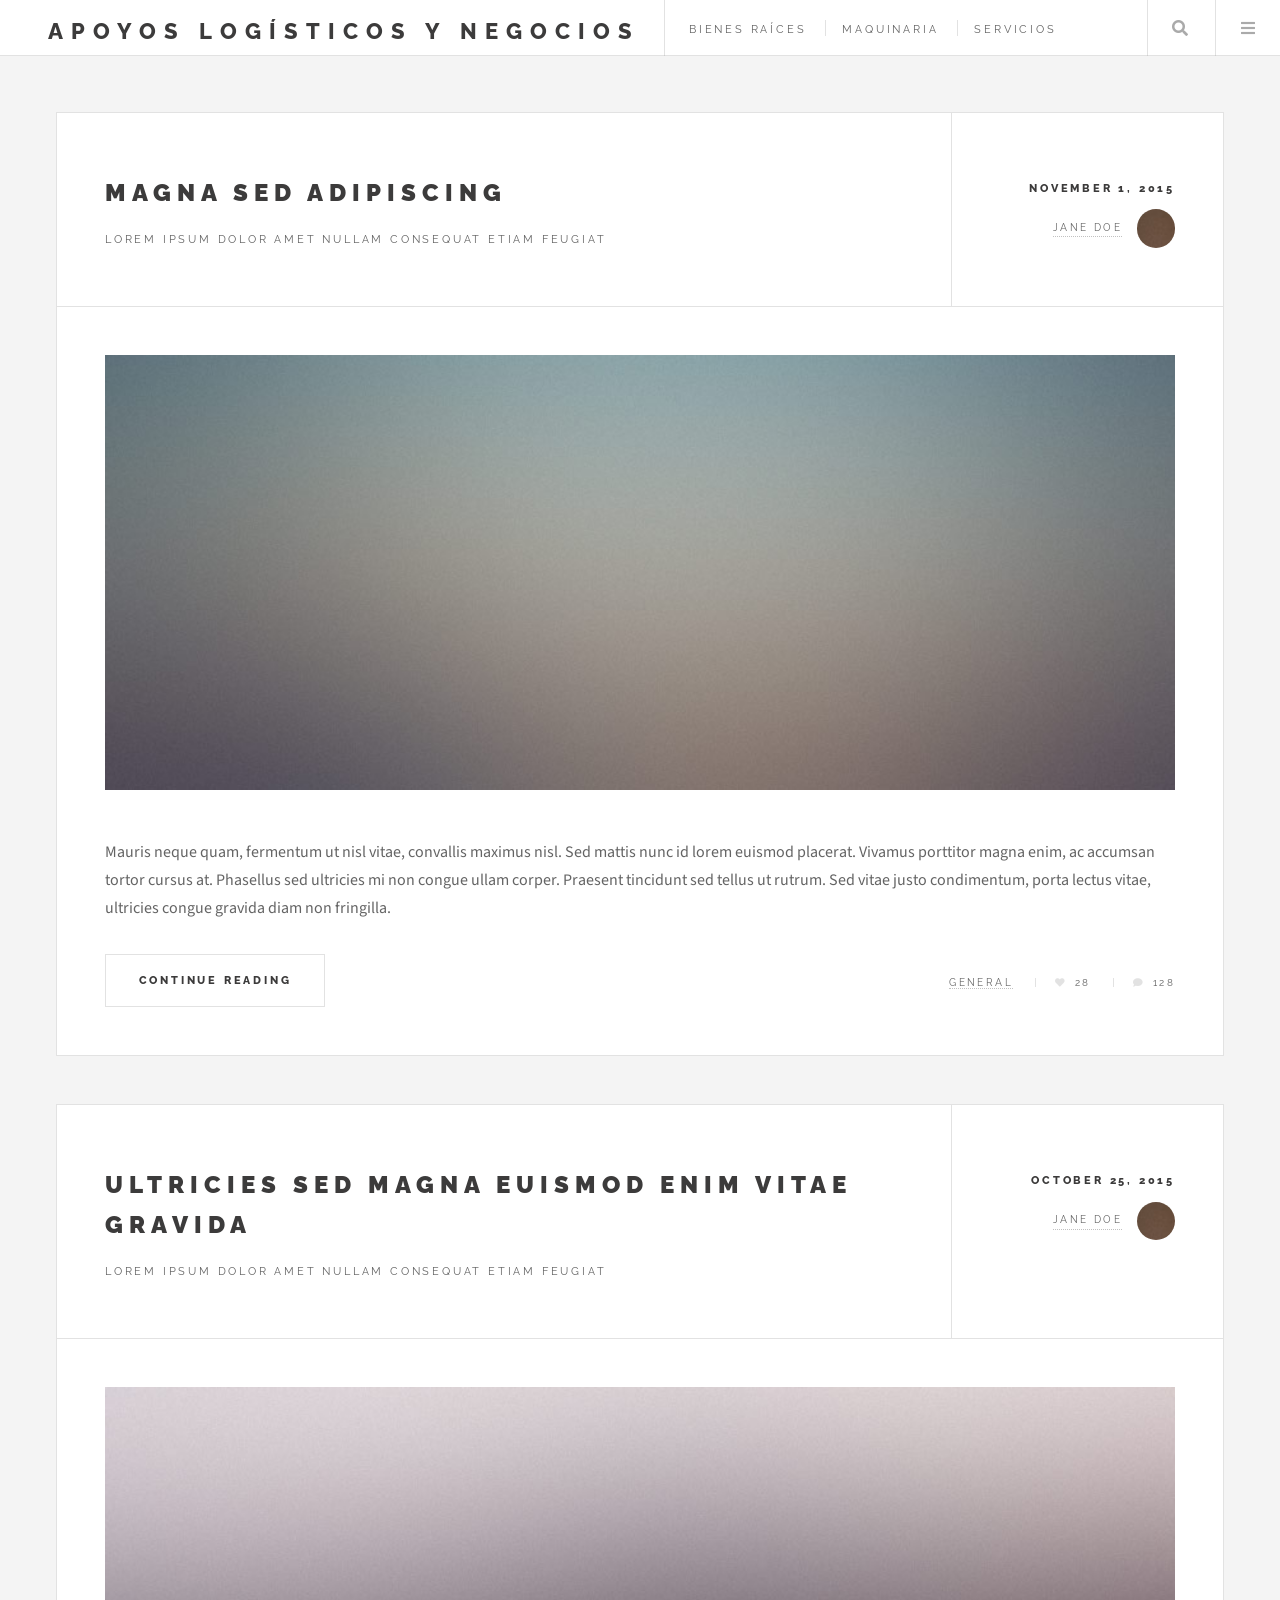
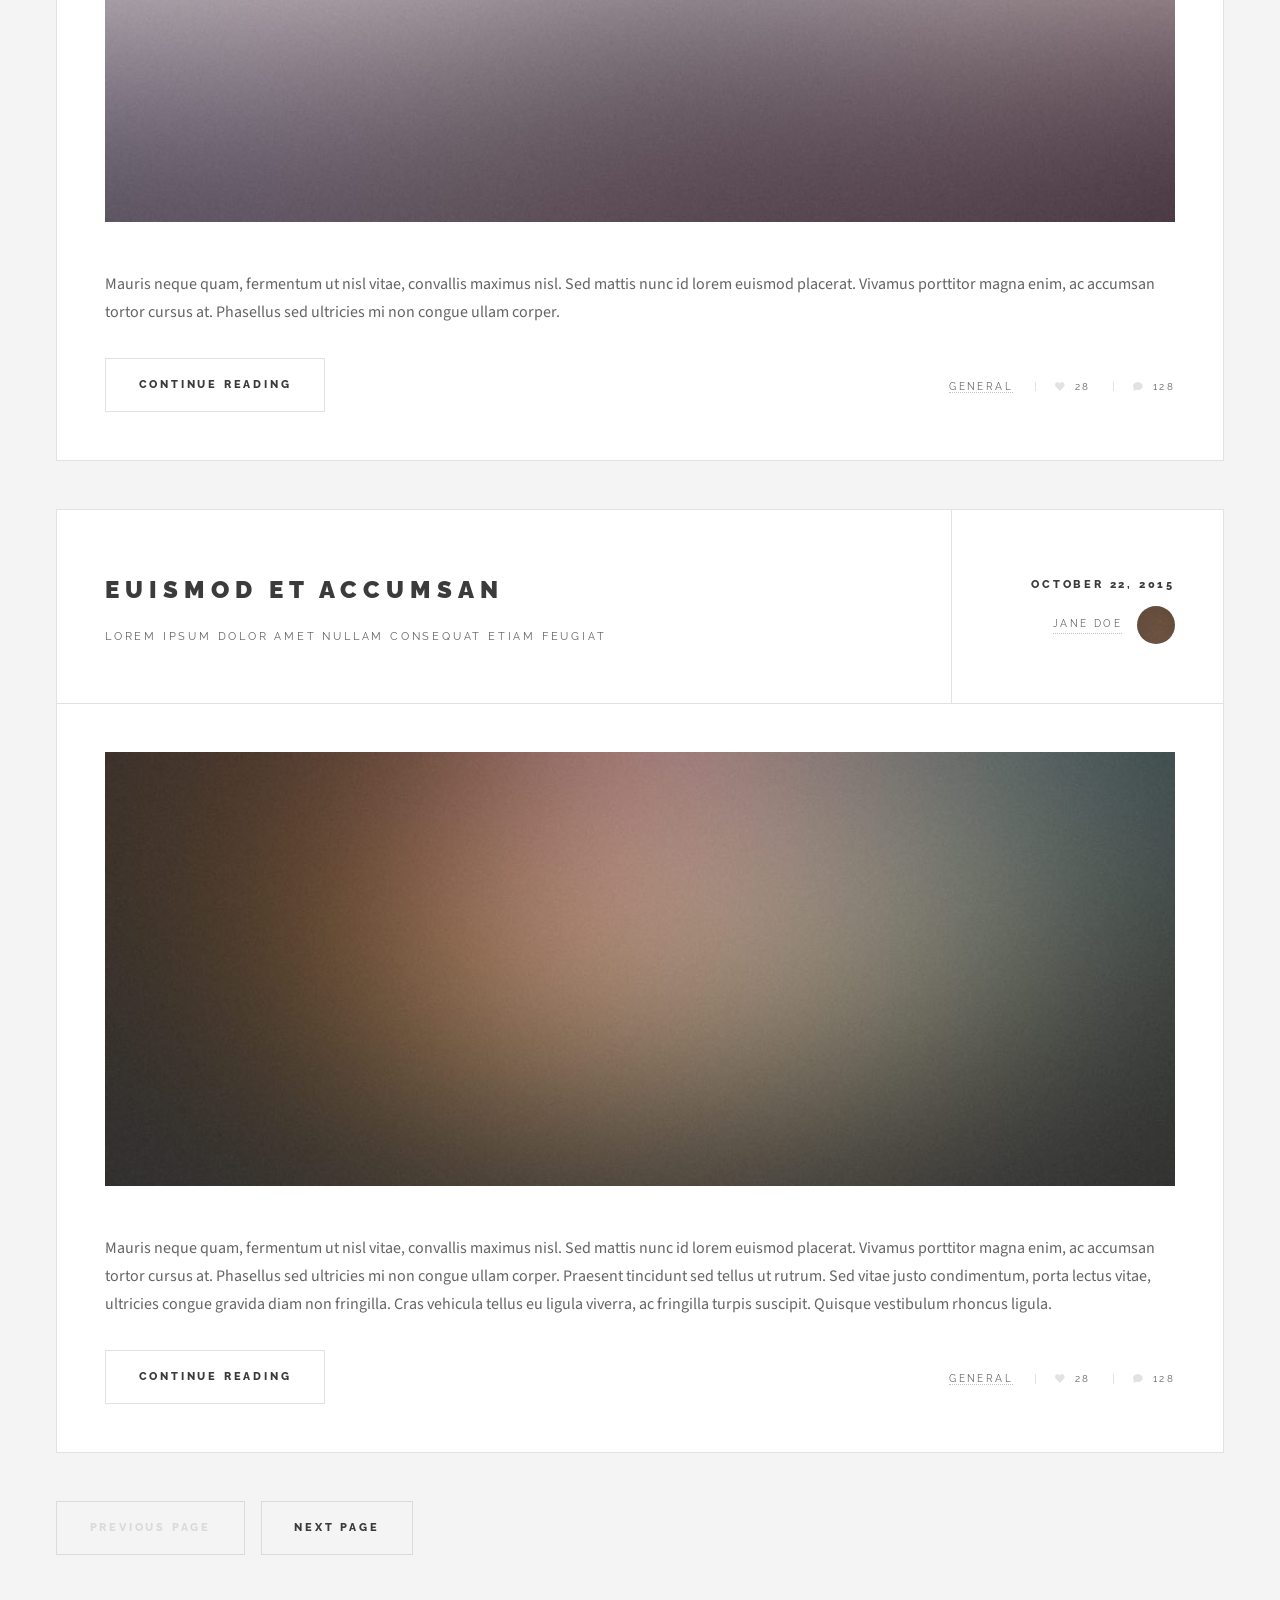
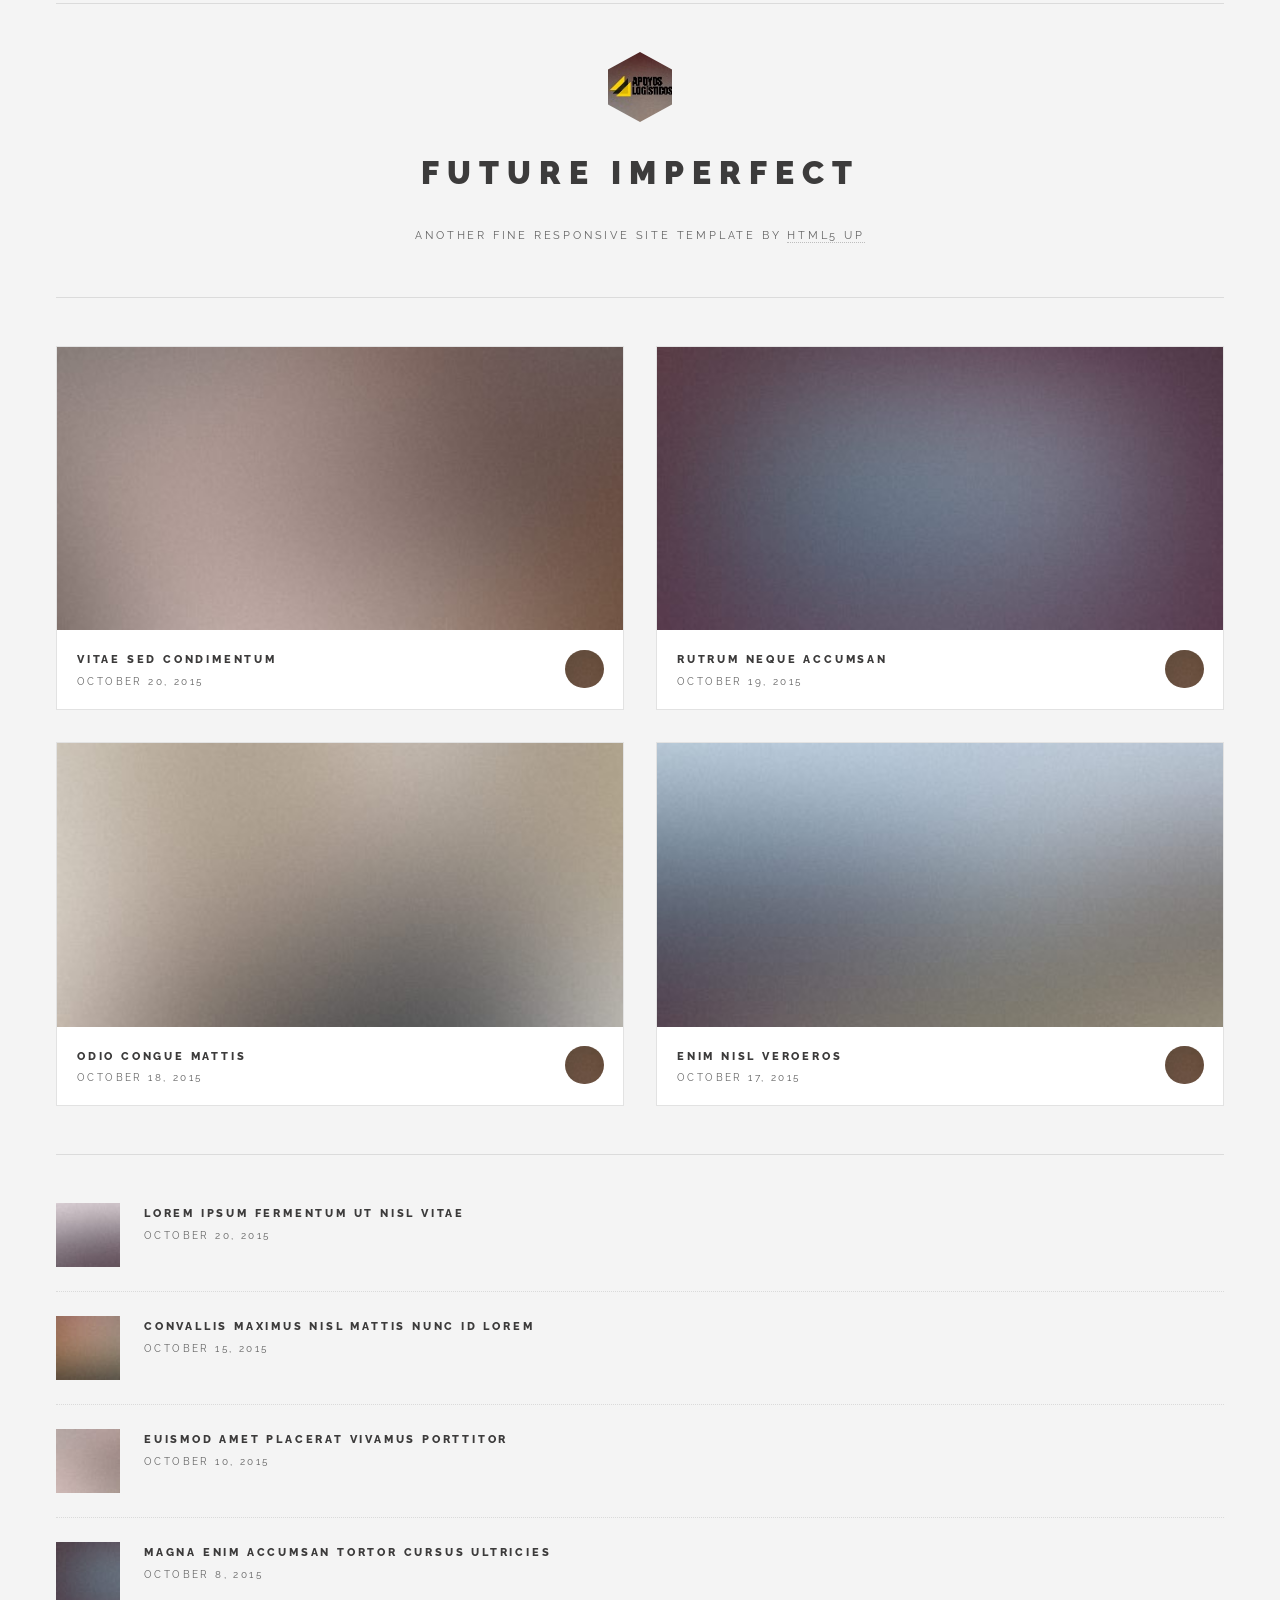
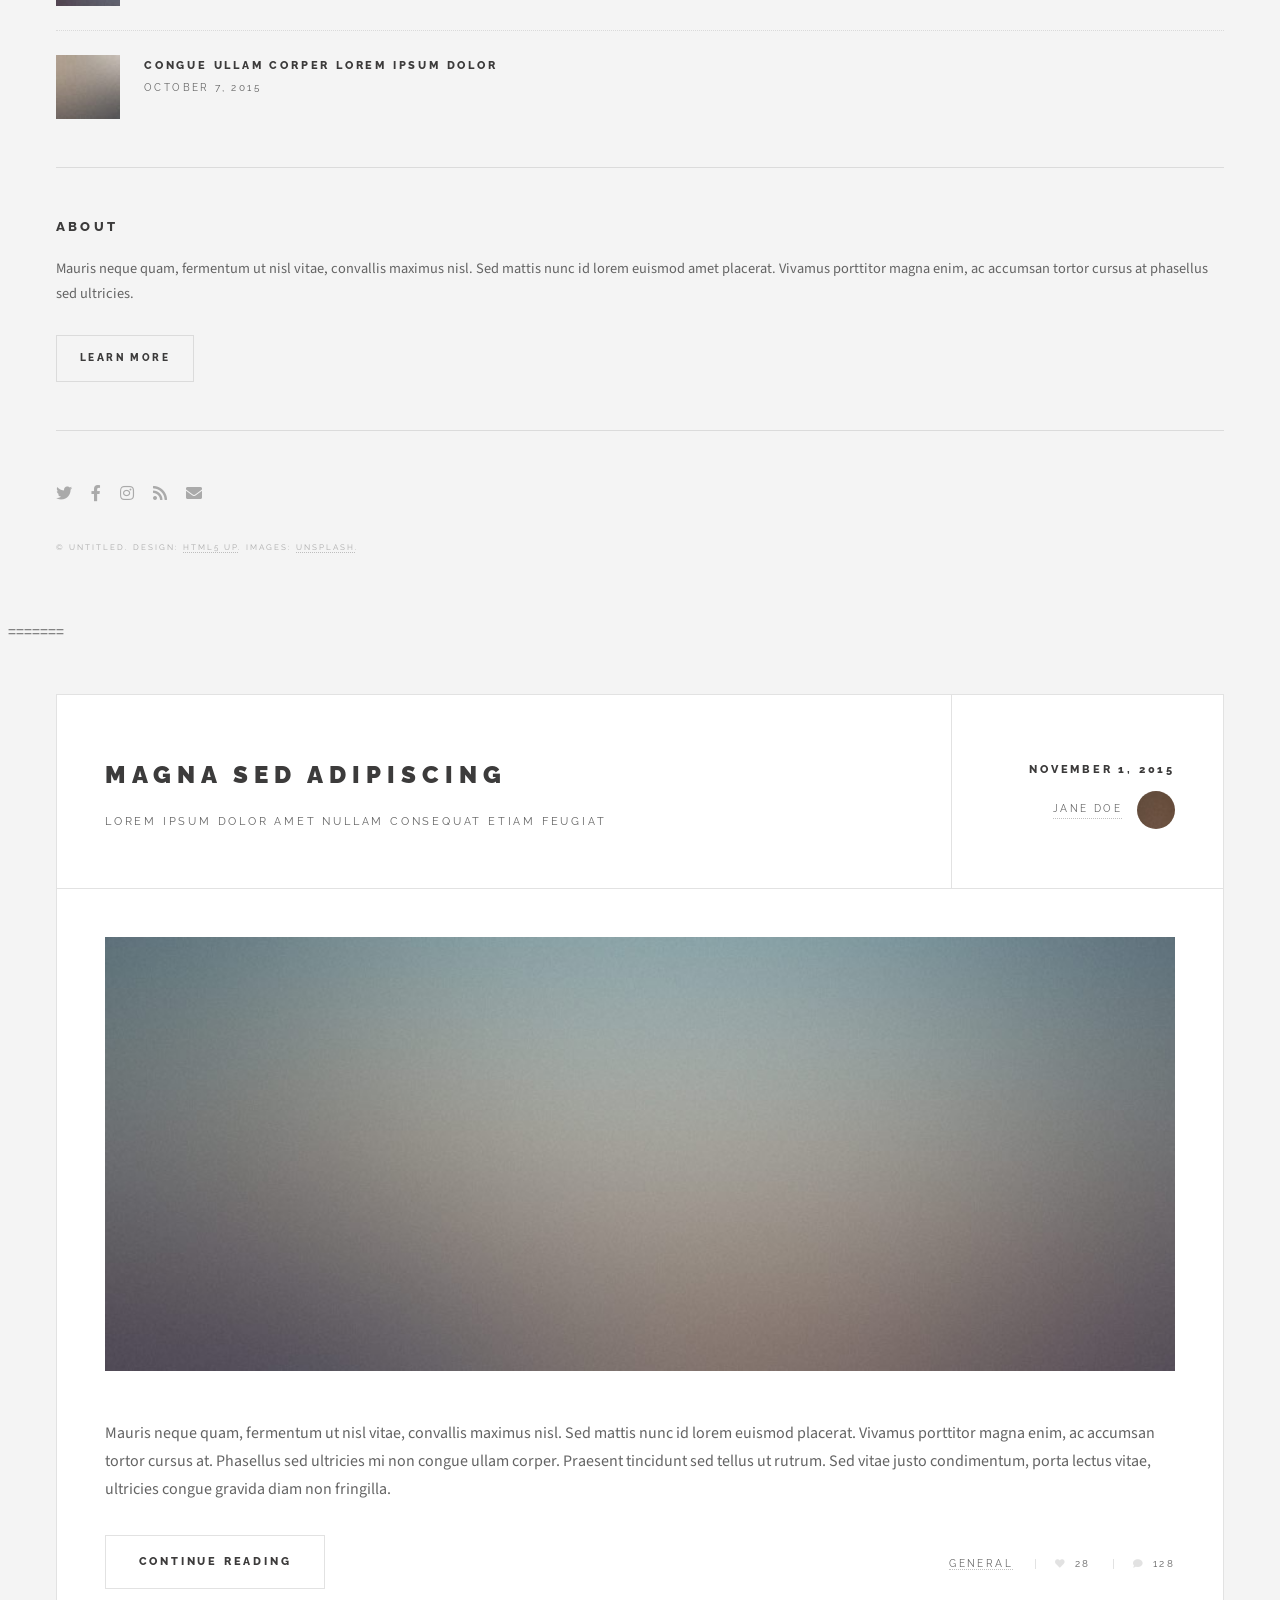
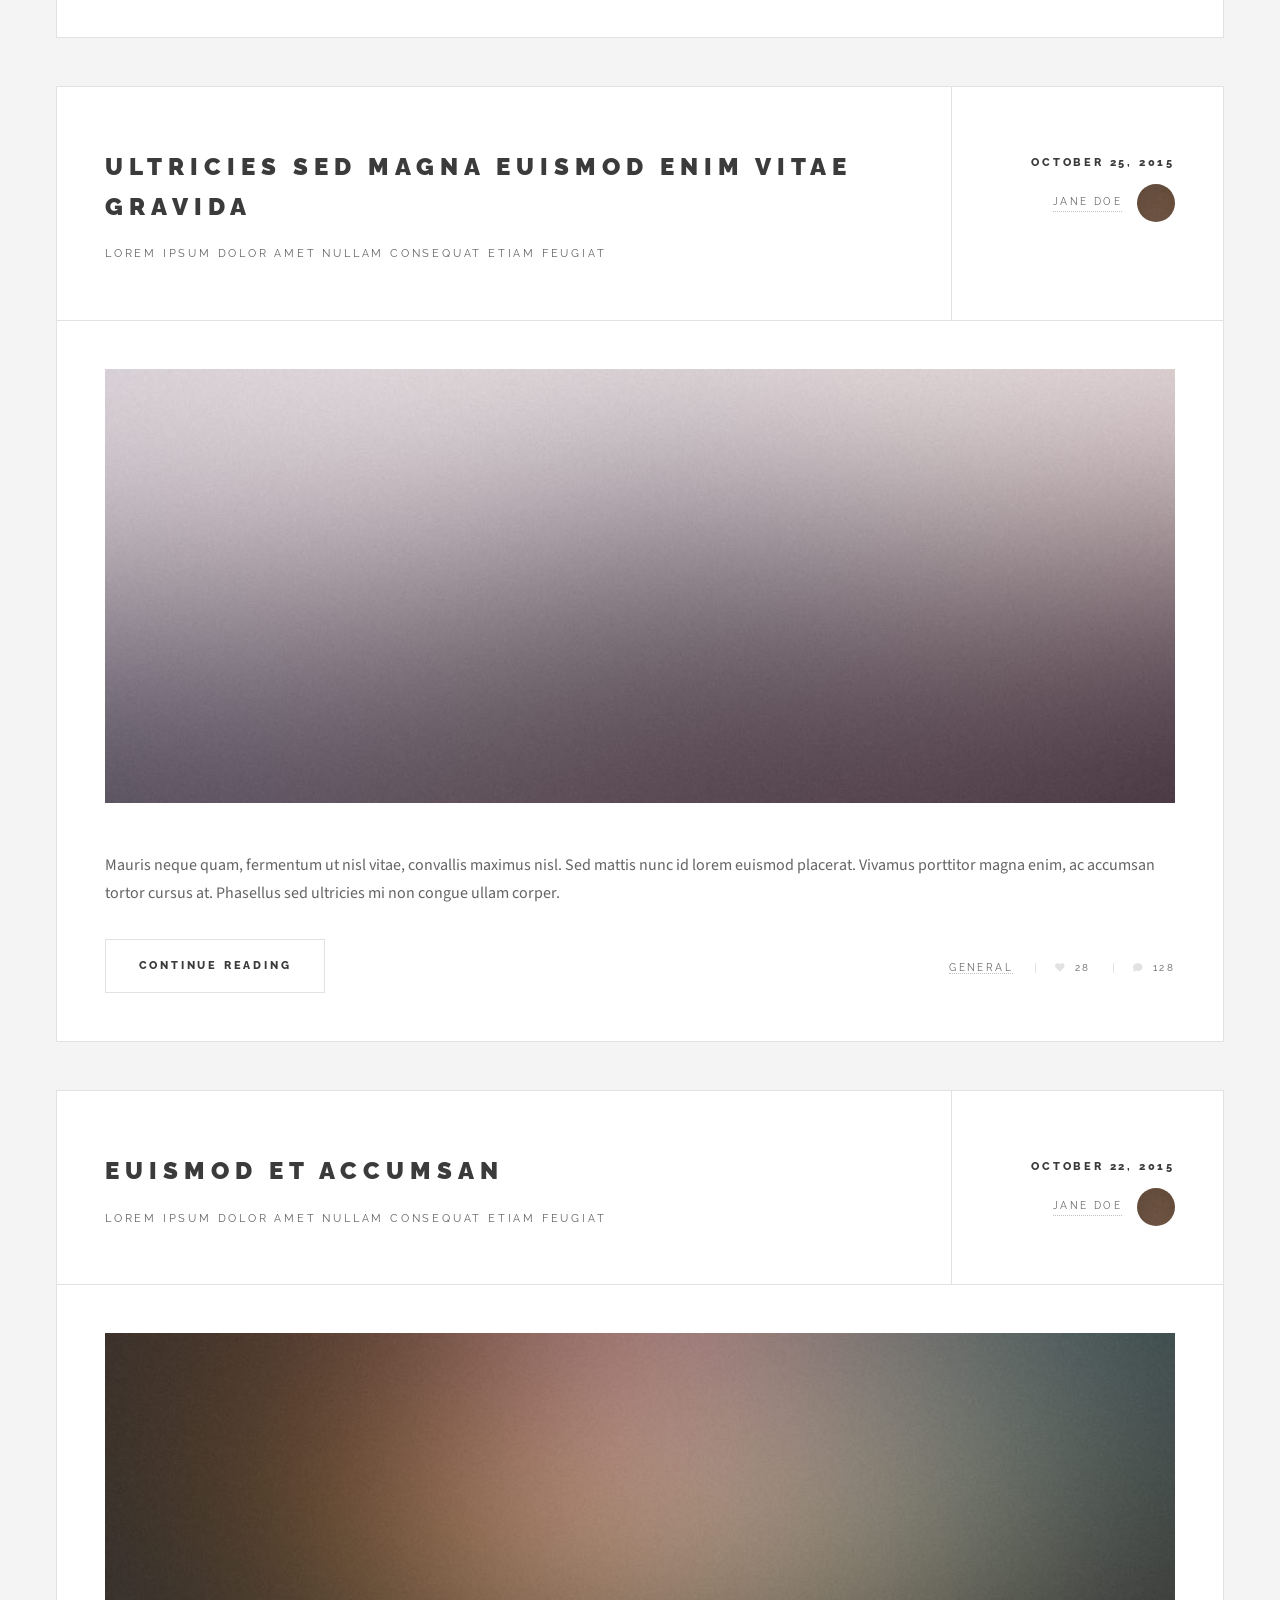
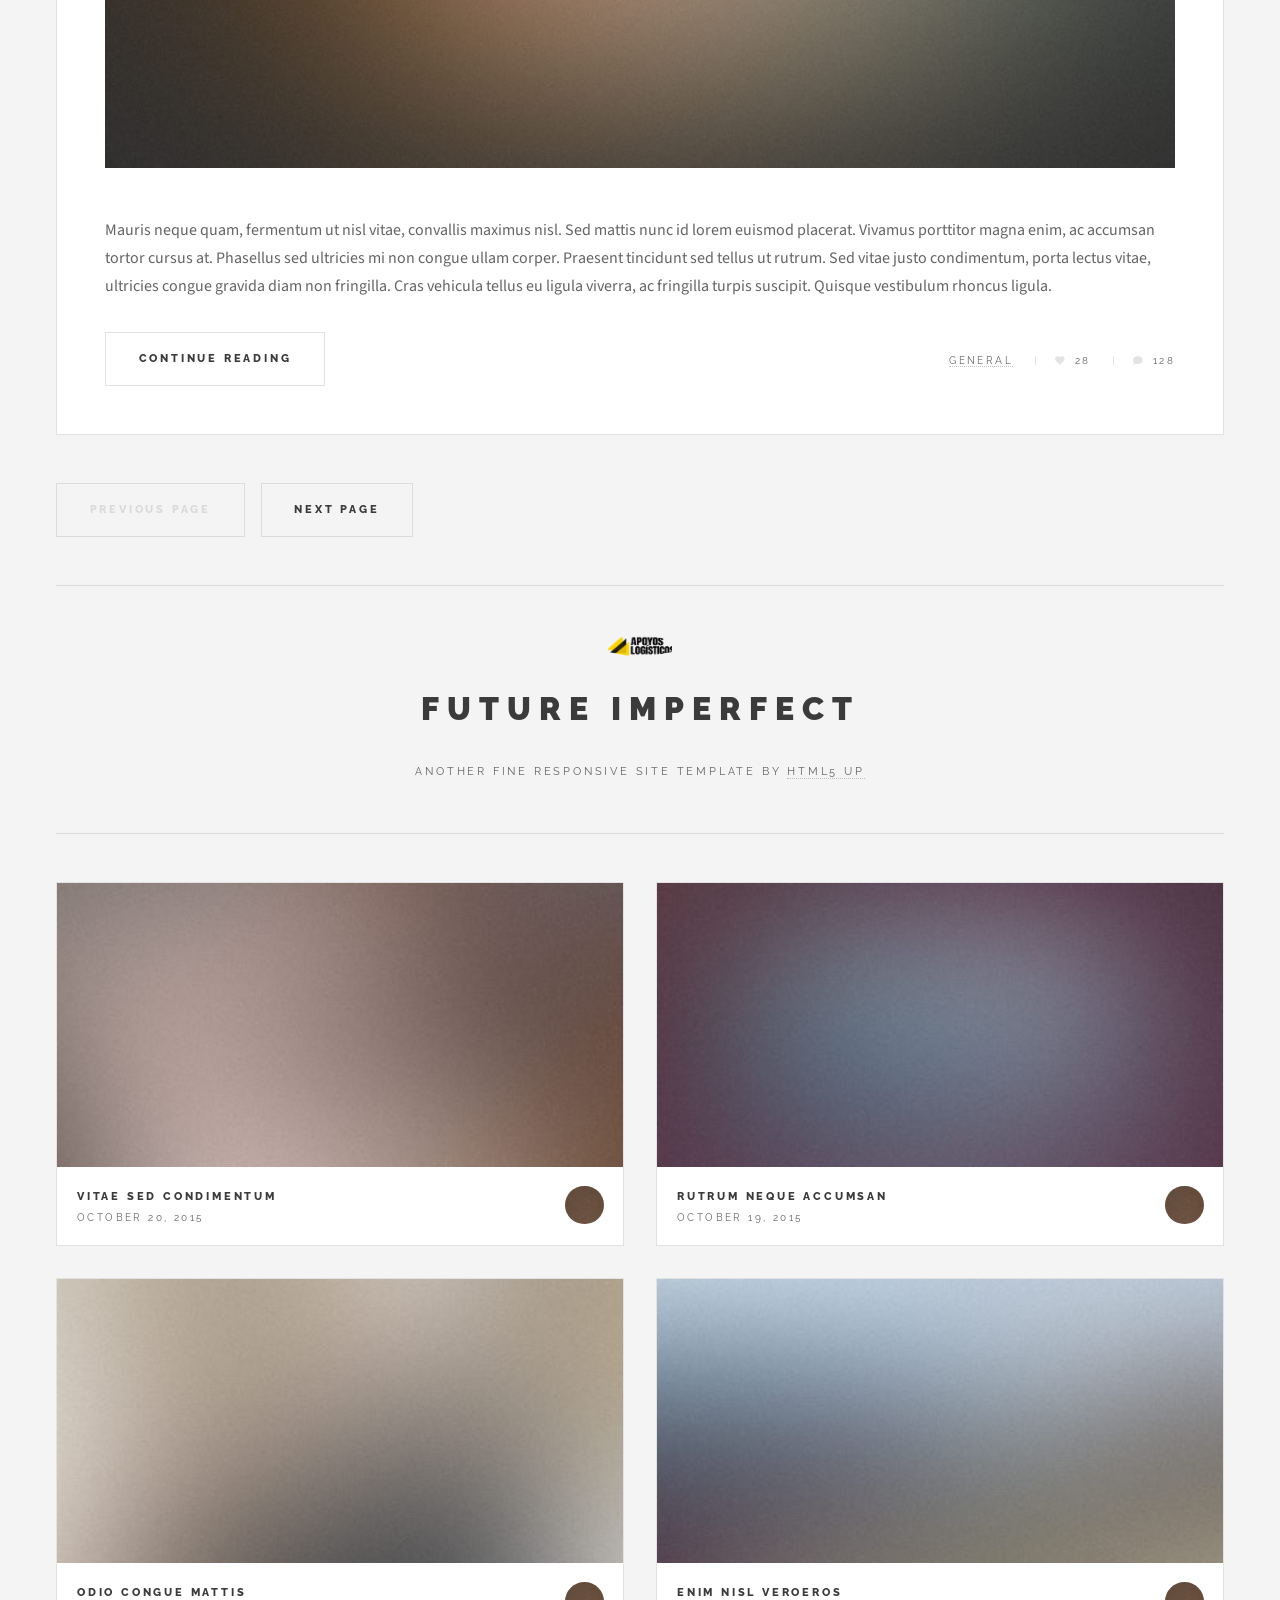
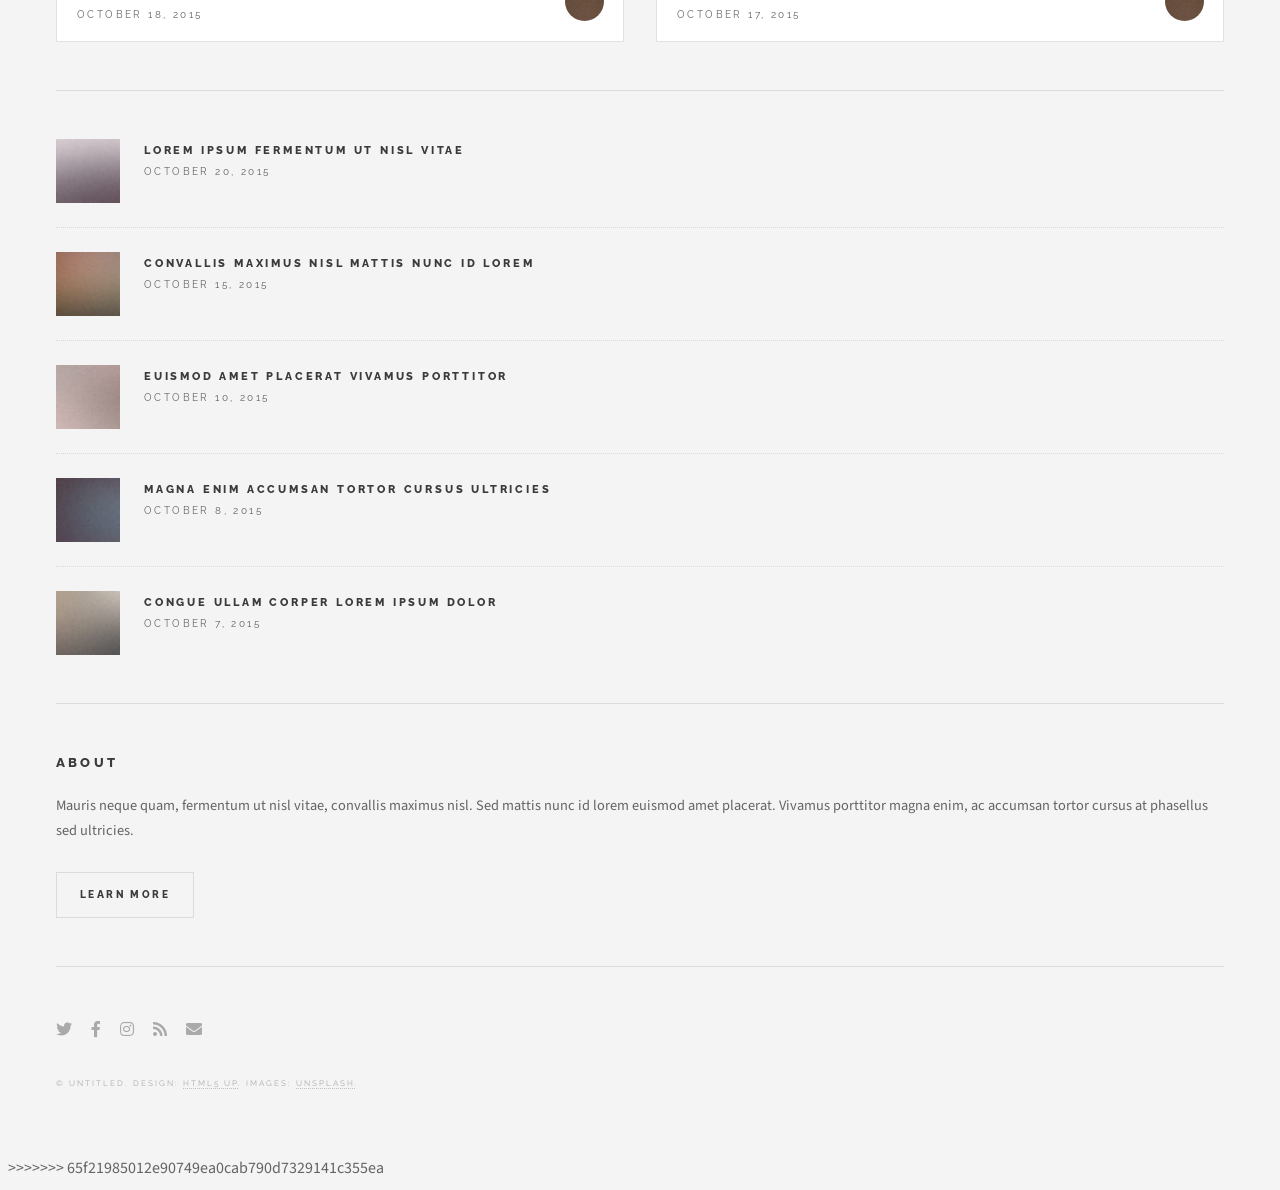
==== commit 3b266625: "Cambio en el logo" ====
--- a/index.html
+++ b/index.html
@@ -1,642 +1,4 @@
-<<<<<<< HEAD
-<!DOCTYPE HTML>
-<!--
-	Future Imperfect by HTML5 UP
-	html5up.net | @ajlkn
-	Free for personal and commercial use under the CCA 3.0 license (html5up.net/license)
--->
-<html>
-	<head>
-		<title>Future Imperfect by HTML5 UP</title>
-		<meta charset="utf-8" />
-		<meta name="viewport" content="width=device-width, initial-scale=1, user-scalable=no" />
-		<link rel="stylesheet" href="assets/css/main.css" />
-	</head>
-	<body class="is-preload">
-
-		<!-- Wrapper -->
-			<div id="wrapper">
-
-				<!-- Header -->
-					<header id="header">
-						<h1><a href="index.html">Apoyos Logísticos y Negocios Prueba</a></h1>
-						<nav class="links">
-							<ul>
-								<li><a href="#">Bienes Raíces</a></li>
-								<li><a href="#">Maquinaria</a></li>
-								<li><a href="#">Servicios</a></li>
-							</ul>
-						</nav>
-						<nav class="main">
-							<ul>
-								<li class="search">
-									<a class="fa-search" href="#search">Search</a>
-									<form id="search" method="get" action="#">
-										<input type="text" name="query" placeholder="Search" />
-									</form>
-								</li>
-								<li class="menu">
-									<a class="fa-bars" href="#menu">Menu</a>
-								</li>
-							</ul>
-						</nav>
-					</header>
-
-				<!-- Menu -->
-					<section id="menu">
-
-						<!-- Search -->
-							<section>
-								<form class="search" method="get" action="#">
-									<input type="text" name="query" placeholder="Search" />
-								</form>
-							</section>
-
-						<!-- Links -->
-							<section>
-								<ul class="links">
-									<li>
-										<a href="#">
-											<h3>Lorem ipsum</h3>
-											<p>Feugiat tempus veroeros dolor</p>
-										</a>
-									</li>
-									<li>
-										<a href="#">
-											<h3>Dolor sit amet</h3>
-											<p>Sed vitae justo condimentum</p>
-										</a>
-									</li>
-									<li>
-										<a href="#">
-											<h3>Feugiat veroeros</h3>
-											<p>Phasellus sed ultricies mi congue</p>
-										</a>
-									</li>
-									<li>
-										<a href="#">
-											<h3>Etiam sed consequat</h3>
-											<p>Porta lectus amet ultricies</p>
-										</a>
-									</li>
-								</ul>
-							</section>
-
-						<!-- Actions -->
-							<section>
-								<ul class="actions stacked">
-									<li><a href="#" class="button large fit">Log In</a></li>
-								</ul>
-							</section>
-
-					</section>
-
-				<!-- Main -->
-					<div id="main">
-
-						<!-- Post -->
-							<article class="post">
-								<header>
-									<div class="title">
-										<h2><a href="single.html">Magna sed adipiscing</a></h2>
-										<p>Lorem ipsum dolor amet nullam consequat etiam feugiat</p>
-									</div>
-									<div class="meta">
-										<time class="published" datetime="2015-11-01">November 1, 2015</time>
-										<a href="#" class="author"><span class="name">Jane Doe</span><img src="images/avatar.jpg" alt="" /></a>
-									</div>
-								</header>
-								<a href="single.html" class="image featured"><img src="images/pic01.jpg" alt="" /></a>
-								<p>Mauris neque quam, fermentum ut nisl vitae, convallis maximus nisl. Sed mattis nunc id lorem euismod placerat. Vivamus porttitor magna enim, ac accumsan tortor cursus at. Phasellus sed ultricies mi non congue ullam corper. Praesent tincidunt sed tellus ut rutrum. Sed vitae justo condimentum, porta lectus vitae, ultricies congue gravida diam non fringilla.</p>
-								<footer>
-									<ul class="actions">
-										<li><a href="single.html" class="button large">Continue Reading</a></li>
-									</ul>
-									<ul class="stats">
-										<li><a href="#">General</a></li>
-										<li><a href="#" class="icon solid fa-heart">28</a></li>
-										<li><a href="#" class="icon solid fa-comment">128</a></li>
-									</ul>
-								</footer>
-							</article>
-
-						<!-- Post -->
-							<article class="post">
-								<header>
-									<div class="title">
-										<h2><a href="single.html">Ultricies sed magna euismod enim vitae gravida</a></h2>
-										<p>Lorem ipsum dolor amet nullam consequat etiam feugiat</p>
-									</div>
-									<div class="meta">
-										<time class="published" datetime="2015-10-25">October 25, 2015</time>
-										<a href="#" class="author"><span class="name">Jane Doe</span><img src="images/avatar.jpg" alt="" /></a>
-									</div>
-								</header>
-								<a href="single.html" class="image featured"><img src="images/pic02.jpg" alt="" /></a>
-								<p>Mauris neque quam, fermentum ut nisl vitae, convallis maximus nisl. Sed mattis nunc id lorem euismod placerat. Vivamus porttitor magna enim, ac accumsan tortor cursus at. Phasellus sed ultricies mi non congue ullam corper.</p>
-								<footer>
-									<ul class="actions">
-										<li><a href="single.html" class="button large">Continue Reading</a></li>
-									</ul>
-									<ul class="stats">
-										<li><a href="#">General</a></li>
-										<li><a href="#" class="icon solid fa-heart">28</a></li>
-										<li><a href="#" class="icon solid fa-comment">128</a></li>
-									</ul>
-								</footer>
-							</article>
-
-						<!-- Post -->
-							<article class="post">
-								<header>
-									<div class="title">
-										<h2><a href="single.html">Euismod et accumsan</a></h2>
-										<p>Lorem ipsum dolor amet nullam consequat etiam feugiat</p>
-									</div>
-									<div class="meta">
-										<time class="published" datetime="2015-10-22">October 22, 2015</time>
-										<a href="#" class="author"><span class="name">Jane Doe</span><img src="images/avatar.jpg" alt="" /></a>
-									</div>
-								</header>
-								<a href="single.html" class="image featured"><img src="images/pic03.jpg" alt="" /></a>
-								<p>Mauris neque quam, fermentum ut nisl vitae, convallis maximus nisl. Sed mattis nunc id lorem euismod placerat. Vivamus porttitor magna enim, ac accumsan tortor cursus at. Phasellus sed ultricies mi non congue ullam corper. Praesent tincidunt sed tellus ut rutrum. Sed vitae justo condimentum, porta lectus vitae, ultricies congue gravida diam non fringilla. Cras vehicula tellus eu ligula viverra, ac fringilla turpis suscipit. Quisque vestibulum rhoncus ligula.</p>
-								<footer>
-									<ul class="actions">
-										<li><a href="single.html" class="button large">Continue Reading</a></li>
-									</ul>
-									<ul class="stats">
-										<li><a href="#">General</a></li>
-										<li><a href="#" class="icon solid fa-heart">28</a></li>
-										<li><a href="#" class="icon solid fa-comment">128</a></li>
-									</ul>
-								</footer>
-							</article>
-
-						<!-- Post -->
-						<!--
-							<article class="post">
-								<header>
-									<div class="title">
-										<h2><a href="#">Elements</a></h2>
-										<p>Lorem ipsum dolor amet nullam consequat etiam feugiat</p>
-									</div>
-									<div class="meta">
-										<time class="published" datetime="2015-10-18">October 18, 2015</time>
-										<a href="#" class="author"><span class="name">Jane Doe</span><img src="images/avatar.jpg" alt="" /></a>
-									</div>
-								</header>
-
-								<section>
-									<h3>Text</h3>
-									<p>This is <b>bold</b> and this is <strong>strong</strong>. This is <i>italic</i> and this is <em>emphasized</em>.
-									This is <sup>superscript</sup> text and this is <sub>subscript</sub> text.
-									This is <u>underlined</u> and this is code: <code>for (;;) { ... }</code>. Finally, <a href="#">this is a link</a>.</p>
-									<hr />
-									<p>Nunc lacinia ante nunc ac lobortis. Interdum adipiscing gravida odio porttitor sem non mi integer non faucibus ornare mi ut ante amet placerat aliquet. Volutpat eu sed ante lacinia sapien lorem accumsan varius montes viverra nibh in adipiscing blandit tempus accumsan.</p>
-									<hr />
-									<h2>Heading Level 2</h2>
-									<h3>Heading Level 3</h3>
-									<h4>Heading Level 4</h4>
-									<hr />
-									<h4>Blockquote</h4>
-									<blockquote>Fringilla nisl. Donec accumsan interdum nisi, quis tincidunt felis sagittis eget tempus euismod. Vestibulum ante ipsum primis in faucibus vestibulum. Blandit adipiscing eu felis iaculis volutpat ac adipiscing accumsan faucibus. Vestibulum ante ipsum primis in faucibus lorem ipsum dolor sit amet nullam adipiscing eu felis.</blockquote>
-									<h4>Preformatted</h4>
-									<pre><code>i = 0;
-
-while (!deck.isInOrder()) {
-  print 'Iteration ' + i;
-  deck.shuffle();
-  i++;
-}
-
-print 'It took ' + i + ' iterations to sort the deck.';</code></pre>
-								</section>
-
-								<section>
-									<h3>Lists</h3>
-									<div class="row">
-										<div class="col-6 col-12-medium">
-											<h4>Unordered</h4>
-											<ul>
-												<li>Dolor pulvinar etiam.</li>
-												<li>Sagittis adipiscing.</li>
-												<li>Felis enim feugiat.</li>
-											</ul>
-											<h4>Alternate</h4>
-											<ul class="alt">
-												<li>Dolor pulvinar etiam.</li>
-												<li>Sagittis adipiscing.</li>
-												<li>Felis enim feugiat.</li>
-											</ul>
-										</div>
-										<div class="col-6 col-12-medium">
-											<h4>Ordered</h4>
-											<ol>
-												<li>Dolor pulvinar etiam.</li>
-												<li>Etiam vel felis viverra.</li>
-												<li>Felis enim feugiat.</li>
-												<li>Dolor pulvinar etiam.</li>
-												<li>Etiam vel felis lorem.</li>
-												<li>Felis enim et feugiat.</li>
-											</ol>
-											<h4>Icons</h4>
-											<ul class="icons">
-												<li><a href="#" class="icon brands fa-twitter"><span class="label">Twitter</span></a></li>
-												<li><a href="#" class="icon brands fa-facebook-f"><span class="label">Facebook</span></a></li>
-												<li><a href="#" class="icon brands fa-instagram"><span class="label">Instagram</span></a></li>
-												<li><a href="#" class="icon brands fa-github"><span class="label">Github</span></a></li>
-											</ul>
-										</div>
-									</div>
-									<h3>Actions</h3>
-									<div class="row">
-										<div class="col-6 col-12-medium">
-											<ul class="actions">
-												<li><a href="#" class="button">Default</a></li>
-												<li><a href="#" class="button">Default</a></li>
-												<li><a href="#" class="button">Default</a></li>
-											</ul>
-											<ul class="actions small">
-												<li><a href="#" class="button small">Small</a></li>
-												<li><a href="#" class="button small">Small</a></li>
-												<li><a href="#" class="button small">Small</a></li>
-											</ul>
-											<ul class="actions stacked">
-												<li><a href="#" class="button">Default</a></li>
-												<li><a href="#" class="button">Default</a></li>
-												<li><a href="#" class="button">Default</a></li>
-											</ul>
-											<ul class="actions stacked">
-												<li><a href="#" class="button small">Small</a></li>
-												<li><a href="#" class="button small">Small</a></li>
-												<li><a href="#" class="button small">Small</a></li>
-											</ul>
-										</div>
-										<div class="col-6 col-12-medium">
-											<ul class="actions stacked">
-												<li><a href="#" class="button fit">Default</a></li>
-												<li><a href="#" class="button fit">Default</a></li>
-											</ul>
-											<ul class="actions stacked">
-												<li><a href="#" class="button small fit">Small</a></li>
-												<li><a href="#" class="button small fit">Small</a></li>
-											</ul>
-										</div>
-									</div>
-								</section>
-
-								<section>
-									<h3>Table</h3>
-									<h4>Default</h4>
-									<div class="table-wrapper">
-										<table>
-											<thead>
-												<tr>
-													<th>Name</th>
-													<th>Description</th>
-													<th>Price</th>
-												</tr>
-											</thead>
-											<tbody>
-												<tr>
-													<td>Item One</td>
-													<td>Ante turpis integer aliquet porttitor.</td>
-													<td>29.99</td>
-												</tr>
-												<tr>
-													<td>Item Two</td>
-													<td>Vis ac commodo adipiscing arcu aliquet.</td>
-													<td>19.99</td>
-												</tr>
-												<tr>
-													<td>Item Three</td>
-													<td> Morbi faucibus arcu accumsan lorem.</td>
-													<td>29.99</td>
-												</tr>
-												<tr>
-													<td>Item Four</td>
-													<td>Vitae integer tempus condimentum.</td>
-													<td>19.99</td>
-												</tr>
-												<tr>
-													<td>Item Five</td>
-													<td>Ante turpis integer aliquet porttitor.</td>
-													<td>29.99</td>
-												</tr>
-											</tbody>
-											<tfoot>
-												<tr>
-													<td colspan="2"></td>
-													<td>100.00</td>
-												</tr>
-											</tfoot>
-										</table>
-									</div>
-
-									<h4>Alternate</h4>
-									<div class="table-wrapper">
-										<table class="alt">
-											<thead>
-												<tr>
-													<th>Name</th>
-													<th>Description</th>
-													<th>Price</th>
-												</tr>
-											</thead>
-											<tbody>
-												<tr>
-													<td>Item One</td>
-													<td>Ante turpis integer aliquet porttitor.</td>
-													<td>29.99</td>
-												</tr>
-												<tr>
-													<td>Item Two</td>
-													<td>Vis ac commodo adipiscing arcu aliquet.</td>
-													<td>19.99</td>
-												</tr>
-												<tr>
-													<td>Item Three</td>
-													<td> Morbi faucibus arcu accumsan lorem.</td>
-													<td>29.99</td>
-												</tr>
-												<tr>
-													<td>Item Four</td>
-													<td>Vitae integer tempus condimentum.</td>
-													<td>19.99</td>
-												</tr>
-												<tr>
-													<td>Item Five</td>
-													<td>Ante turpis integer aliquet porttitor.</td>
-													<td>29.99</td>
-												</tr>
-											</tbody>
-											<tfoot>
-												<tr>
-													<td colspan="2"></td>
-													<td>100.00</td>
-												</tr>
-											</tfoot>
-										</table>
-									</div>
-								</section>
-
-								<section>
-									<h3>Buttons</h3>
-									<ul class="actions">
-										<li><a href="#" class="button large">Large</a></li>
-										<li><a href="#" class="button">Default</a></li>
-										<li><a href="#" class="button small">Small</a></li>
-									</ul>
-									<ul class="actions fit">
-										<li><a href="#" class="button fit">Fit</a></li>
-										<li><a href="#" class="button fit">Fit</a></li>
-										<li><a href="#" class="button fit">Fit</a></li>
-									</ul>
-									<ul class="actions fit small">
-										<li><a href="#" class="button fit small">Fit + Small</a></li>
-										<li><a href="#" class="button fit small">Fit + Small</a></li>
-										<li><a href="#" class="button fit small">Fit + Small</a></li>
-									</ul>
-									<ul class="actions">
-										<li><a href="#" class="button icon solid fa-download">Icon</a></li>
-										<li><a href="#" class="button icon solid fa-upload">Icon</a></li>
-										<li><a href="#" class="button icon solid fa-save">Icon</a></li>
-									</ul>
-									<ul class="actions">
-										<li><span class="button disabled">Disabled</span></li>
-										<li><span class="button disabled icon solid fa-download">Disabled</span></li>
-									</ul>
-								</section>
-
-								<section>
-									<h3>Form</h3>
-									<form method="post" action="#">
-										<div class="row gtr-uniform">
-											<div class="col-6 col-12-xsmall">
-												<input type="text" name="demo-name" id="demo-name" value="" placeholder="Name" />
-											</div>
-											<div class="col-6 col-12-xsmall">
-												<input type="email" name="demo-email" id="demo-email" value="" placeholder="Email" />
-											</div>
-											<div class="col-12">
-												<select name="demo-category" id="demo-category">
-													<option value="">- Category -</option>
-													<option value="1">Manufacturing</option>
-													<option value="1">Shipping</option>
-													<option value="1">Administration</option>
-													<option value="1">Human Resources</option>
-												</select>
-											</div>
-											<div class="col-4 col-12-small">
-												<input type="radio" id="demo-priority-low" name="demo-priority" checked>
-												<label for="demo-priority-low">Low</label>
-											</div>
-											<div class="col-4 col-12-small">
-												<input type="radio" id="demo-priority-normal" name="demo-priority">
-												<label for="demo-priority-normal">Normal</label>
-											</div>
-											<div class="col-4 col-12-small">
-												<input type="radio" id="demo-priority-high" name="demo-priority">
-												<label for="demo-priority-high">High</label>
-											</div>
-											<div class="col-6 col-12-small">
-												<input type="checkbox" id="demo-copy" name="demo-copy">
-												<label for="demo-copy">Email me a copy</label>
-											</div>
-											<div class="col-6 col-12-small">
-												<input type="checkbox" id="demo-human" name="demo-human" checked>
-												<label for="demo-human">Not a robot</label>
-											</div>
-											<div class="col-12">
-												<textarea name="demo-message" id="demo-message" placeholder="Enter your message" rows="6"></textarea>
-											</div>
-											<div class="col-12">
-												<ul class="actions">
-													<li><input type="submit" value="Send Message" /></li>
-													<li><input type="reset" value="Reset" /></li>
-												</ul>
-											</div>
-										</div>
-									</form>
-								</section>
-
-								<section>
-									<h3>Image</h3>
-									<h4>Fit</h4>
-									<div class="box alt">
-										<div class="row gtr-uniform">
-											<div class="col-12"><span class="image fit"><img src="images/pic02.jpg" alt="" /></span></div>
-											<div class="col-4"><span class="image fit"><img src="images/pic04.jpg" alt="" /></span></div>
-											<div class="col-4"><span class="image fit"><img src="images/pic05.jpg" alt="" /></span></div>
-											<div class="col-4"><span class="image fit"><img src="images/pic06.jpg" alt="" /></span></div>
-											<div class="col-4"><span class="image fit"><img src="images/pic06.jpg" alt="" /></span></div>
-											<div class="col-4"><span class="image fit"><img src="images/pic04.jpg" alt="" /></span></div>
-											<div class="col-4"><span class="image fit"><img src="images/pic05.jpg" alt="" /></span></div>
-											<div class="col-4"><span class="image fit"><img src="images/pic05.jpg" alt="" /></span></div>
-											<div class="col-4"><span class="image fit"><img src="images/pic06.jpg" alt="" /></span></div>
-											<div class="col-4"><span class="image fit"><img src="images/pic04.jpg" alt="" /></span></div>
-										</div>
-									</div>
-									<h4>Left &amp; Right</h4>
-									<p><span class="image left"><img src="images/pic07.jpg" alt="" /></span>Fringilla nisl. Donec accumsan interdum nisi, quis tincidunt felis sagittis eget. tempus euismod. Vestibulum ante ipsum primis in faucibus vestibulum. Blandit adipiscing eu felis iaculis volutpat ac adipiscing accumsan eu faucibus. Integer ac pellentesque praesent tincidunt felis sagittis eget. tempus euismod. Vestibulum ante ipsum primis in faucibus vestibulum. Blandit adipiscing eu felis iaculis volutpat ac adipiscing accumsan eu faucibus. Integer ac pellentesque praesent. Donec accumsan interdum nisi, quis tincidunt felis sagittis eget. tempus euismod. Vestibulum ante ipsum primis in faucibus vestibulum. Blandit adipiscing eu felis iaculis volutpat ac adipiscing accumsan eu faucibus. Integer ac pellentesque praesent tincidunt felis sagittis eget. tempus euismod. Vestibulum ante ipsum primis in faucibus vestibulum. Blandit adipiscing eu felis iaculis volutpat ac adipiscing accumsan eu faucibus. Integer ac pellentesque praesent. Blandit adipiscing eu felis iaculis volutpat ac adipiscing accumsan eu faucibus. Integer ac pellentesque praesent tincidunt felis sagittis eget. tempus euismod. Vestibulum ante ipsum primis in faucibus vestibulum. Blandit adipiscing eu felis iaculis volutpat ac adipiscing accumsan eu faucibus. Integer ac pellentesque praesent.</p>
-									<p><span class="image right"><img src="images/pic04.jpg" alt="" /></span>Fringilla nisl. Donec accumsan interdum nisi, quis tincidunt felis sagittis eget. tempus euismod. Vestibulum ante ipsum primis in faucibus vestibulum. Blandit adipiscing eu felis iaculis volutpat ac adipiscing accumsan eu faucibus. Integer ac pellentesque praesent tincidunt felis sagittis eget. tempus euismod. Vestibulum ante ipsum primis in faucibus vestibulum. Blandit adipiscing eu felis iaculis volutpat ac adipiscing accumsan eu faucibus. Integer ac pellentesque praesent. Donec accumsan interdum nisi, quis tincidunt felis sagittis eget. tempus euismod. Vestibulum ante ipsum primis in faucibus vestibulum. Blandit adipiscing eu felis iaculis volutpat ac adipiscing accumsan eu faucibus. Integer ac pellentesque praesent tincidunt felis sagittis eget. tempus euismod. Vestibulum ante ipsum primis in faucibus vestibulum. Blandit adipiscing eu felis iaculis volutpat ac adipiscing accumsan eu faucibus. Integer ac pellentesque praesent. Blandit adipiscing eu felis iaculis volutpat ac adipiscing accumsan eu faucibus. Integer ac pellentesque praesent tincidunt felis sagittis eget. tempus euismod. Vestibulum ante ipsum primis in faucibus vestibulum. Blandit adipiscing eu felis iaculis volutpat ac adipiscing accumsan eu faucibus. Integer ac pellentesque praesent.</p>
-								</section>
-
-							</article>
-						-->
-
-						<!-- Pagination -->
-							<ul class="actions pagination">
-								<li><a href="" class="disabled button large previous">Previous Page</a></li>
-								<li><a href="#" class="button large next">Next Page</a></li>
-							</ul>
-
-					</div>
-
-				<!-- Sidebar -->
-					<section id="sidebar">
-
-						<!-- Intro -->
-							<section id="intro">
-								<a href="#" class="logo"><img src="images/logcomp.png" alt="" /></a>
-								<header>
-									<h2>Future Imperfect</h2>
-									<p>Another fine responsive site template by <a href="http://html5up.net">HTML5 UP</a></p>
-								</header>
-							</section>
-
-						<!-- Mini Posts -->
-							<section>
-								<div class="mini-posts">
-
-									<!-- Mini Post -->
-										<article class="mini-post">
-											<header>
-												<h3><a href="single.html">Vitae sed condimentum</a></h3>
-												<time class="published" datetime="2015-10-20">October 20, 2015</time>
-												<a href="#" class="author"><img src="images/avatar.jpg" alt="" /></a>
-											</header>
-											<a href="single.html" class="image"><img src="images/pic04.jpg" alt="" /></a>
-										</article>
-
-									<!-- Mini Post -->
-										<article class="mini-post">
-											<header>
-												<h3><a href="single.html">Rutrum neque accumsan</a></h3>
-												<time class="published" datetime="2015-10-19">October 19, 2015</time>
-												<a href="#" class="author"><img src="images/avatar.jpg" alt="" /></a>
-											</header>
-											<a href="single.html" class="image"><img src="images/pic05.jpg" alt="" /></a>
-										</article>
-
-									<!-- Mini Post -->
-										<article class="mini-post">
-											<header>
-												<h3><a href="single.html">Odio congue mattis</a></h3>
-												<time class="published" datetime="2015-10-18">October 18, 2015</time>
-												<a href="#" class="author"><img src="images/avatar.jpg" alt="" /></a>
-											</header>
-											<a href="single.html" class="image"><img src="images/pic06.jpg" alt="" /></a>
-										</article>
-
-									<!-- Mini Post -->
-										<article class="mini-post">
-											<header>
-												<h3><a href="single.html">Enim nisl veroeros</a></h3>
-												<time class="published" datetime="2015-10-17">October 17, 2015</time>
-												<a href="#" class="author"><img src="images/avatar.jpg" alt="" /></a>
-											</header>
-											<a href="single.html" class="image"><img src="images/pic07.jpg" alt="" /></a>
-										</article>
-
-								</div>
-							</section>
-
-						<!-- Posts List -->
-							<section>
-								<ul class="posts">
-									<li>
-										<article>
-											<header>
-												<h3><a href="single.html">Lorem ipsum fermentum ut nisl vitae</a></h3>
-												<time class="published" datetime="2015-10-20">October 20, 2015</time>
-											</header>
-											<a href="single.html" class="image"><img src="images/pic08.jpg" alt="" /></a>
-										</article>
-									</li>
-									<li>
-										<article>
-											<header>
-												<h3><a href="single.html">Convallis maximus nisl mattis nunc id lorem</a></h3>
-												<time class="published" datetime="2015-10-15">October 15, 2015</time>
-											</header>
-											<a href="single.html" class="image"><img src="images/pic09.jpg" alt="" /></a>
-										</article>
-									</li>
-									<li>
-										<article>
-											<header>
-												<h3><a href="single.html">Euismod amet placerat vivamus porttitor</a></h3>
-												<time class="published" datetime="2015-10-10">October 10, 2015</time>
-											</header>
-											<a href="single.html" class="image"><img src="images/pic10.jpg" alt="" /></a>
-										</article>
-									</li>
-									<li>
-										<article>
-											<header>
-												<h3><a href="single.html">Magna enim accumsan tortor cursus ultricies</a></h3>
-												<time class="published" datetime="2015-10-08">October 8, 2015</time>
-											</header>
-											<a href="single.html" class="image"><img src="images/pic11.jpg" alt="" /></a>
-										</article>
-									</li>
-									<li>
-										<article>
-											<header>
-												<h3><a href="single.html">Congue ullam corper lorem ipsum dolor</a></h3>
-												<time class="published" datetime="2015-10-06">October 7, 2015</time>
-											</header>
-											<a href="single.html" class="image"><img src="images/pic12.jpg" alt="" /></a>
-										</article>
-									</li>
-								</ul>
-							</section>
-
-						<!-- About -->
-							<section class="blurb">
-								<h2>About</h2>
-								<p>Mauris neque quam, fermentum ut nisl vitae, convallis maximus nisl. Sed mattis nunc id lorem euismod amet placerat. Vivamus porttitor magna enim, ac accumsan tortor cursus at phasellus sed ultricies.</p>
-								<ul class="actions">
-									<li><a href="#" class="button">Learn More</a></li>
-								</ul>
-							</section>
-
-						<!-- Footer -->
-							<section id="footer">
-								<ul class="icons">
-									<li><a href="#" class="icon brands fa-twitter"><span class="label">Twitter</span></a></li>
-									<li><a href="#" class="icon brands fa-facebook-f"><span class="label">Facebook</span></a></li>
-									<li><a href="#" class="icon brands fa-instagram"><span class="label">Instagram</span></a></li>
-									<li><a href="#" class="icon solid fa-rss"><span class="label">RSS</span></a></li>
-									<li><a href="#" class="icon solid fa-envelope"><span class="label">Email</span></a></li>
-								</ul>
-								<p class="copyright">&copy; Untitled. Design: <a href="http://html5up.net">HTML5 UP</a>. Images: <a href="http://unsplash.com">Unsplash</a>.</p>
-							</section>
-
-					</section>
-
-			</div>
-
-		<!-- Scripts -->
-			<script src="assets/js/jquery.min.js"></script>
-			<script src="assets/js/browser.min.js"></script>
-			<script src="assets/js/breakpoints.min.js"></script>
-			<script src="assets/js/util.js"></script>
-			<script src="assets/js/main.js"></script>
-
-	</body>
-=======
+
 <!DOCTYPE HTML>
 <!--
 	Future Imperfect by HTML5 UP
@@ -1136,7 +498,7 @@
 
 						<!-- Intro -->
 							<section id="intro">
-								<a href="#" class="logo"><img src="images/logcomp.png" alt="" /></a>
+								<a href="#" class="logo"><img src="images/logo2.jpg" alt="" /></a>
 								<header>
 									<h2>Future Imperfect</h2>
 									<p>Another fine responsive site template by <a href="http://html5up.net">HTML5 UP</a></p>
@@ -1274,5 +636,643 @@
 			<script src="assets/js/main.js"></script>
 
 	</body>
+=======
+<!DOCTYPE HTML>
+<!--
+	Future Imperfect by HTML5 UP
+	html5up.net | @ajlkn
+	Free for personal and commercial use under the CCA 3.0 license (html5up.net/license)
+-->
+<html>
+	<head>
+		<title>Future Imperfect by HTML5 UP</title>
+		<meta charset="utf-8" />
+		<meta name="viewport" content="width=device-width, initial-scale=1, user-scalable=no" />
+		<link rel="stylesheet" href="assets/css/main.css" />
+	</head>
+	<body class="is-preload">
+
+		<!-- Wrapper -->
+			<div id="wrapper">
+
+				<!-- Header -->
+					<header id="header">
+						<h1><a href="index.html">Apoyos Logísticos y Negocios</a></h1>
+						<nav class="links">
+							<ul>
+								<li><a href="#">Bienes Raíces</a></li>
+								<li><a href="#">Maquinaria</a></li>
+								<li><a href="#">Servicios</a></li>
+							</ul>
+						</nav>
+						<nav class="main">
+							<ul>
+								<li class="search">
+									<a class="fa-search" href="#search">Search</a>
+									<form id="search" method="get" action="#">
+										<input type="text" name="query" placeholder="Search" />
+									</form>
+								</li>
+								<li class="menu">
+									<a class="fa-bars" href="#menu">Menu</a>
+								</li>
+							</ul>
+						</nav>
+					</header>
+
+				<!-- Menu -->
+					<section id="menu">
+
+						<!-- Search -->
+							<section>
+								<form class="search" method="get" action="#">
+									<input type="text" name="query" placeholder="Search" />
+								</form>
+							</section>
+
+						<!-- Links -->
+							<section>
+								<ul class="links">
+									<li>
+										<a href="#">
+											<h3>Lorem ipsum</h3>
+											<p>Feugiat tempus veroeros dolor</p>
+										</a>
+									</li>
+									<li>
+										<a href="#">
+											<h3>Dolor sit amet</h3>
+											<p>Sed vitae justo condimentum</p>
+										</a>
+									</li>
+									<li>
+										<a href="#">
+											<h3>Feugiat veroeros</h3>
+											<p>Phasellus sed ultricies mi congue</p>
+										</a>
+									</li>
+									<li>
+										<a href="#">
+											<h3>Etiam sed consequat</h3>
+											<p>Porta lectus amet ultricies</p>
+										</a>
+									</li>
+								</ul>
+							</section>
+
+						<!-- Actions -->
+							<section>
+								<ul class="actions stacked">
+									<li><a href="#" class="button large fit">Log In</a></li>
+								</ul>
+							</section>
+
+					</section>
+
+				<!-- Main -->
+					<div id="main">
+
+						<!-- Post -->
+							<article class="post">
+								<header>
+									<div class="title">
+										<h2><a href="single.html">Magna sed adipiscing</a></h2>
+										<p>Lorem ipsum dolor amet nullam consequat etiam feugiat</p>
+									</div>
+									<div class="meta">
+										<time class="published" datetime="2015-11-01">November 1, 2015</time>
+										<a href="#" class="author"><span class="name">Jane Doe</span><img src="images/avatar.jpg" alt="" /></a>
+									</div>
+								</header>
+								<a href="single.html" class="image featured"><img src="images/pic01.jpg" alt="" /></a>
+								<p>Mauris neque quam, fermentum ut nisl vitae, convallis maximus nisl. Sed mattis nunc id lorem euismod placerat. Vivamus porttitor magna enim, ac accumsan tortor cursus at. Phasellus sed ultricies mi non congue ullam corper. Praesent tincidunt sed tellus ut rutrum. Sed vitae justo condimentum, porta lectus vitae, ultricies congue gravida diam non fringilla.</p>
+								<footer>
+									<ul class="actions">
+										<li><a href="single.html" class="button large">Continue Reading</a></li>
+									</ul>
+									<ul class="stats">
+										<li><a href="#">General</a></li>
+										<li><a href="#" class="icon solid fa-heart">28</a></li>
+										<li><a href="#" class="icon solid fa-comment">128</a></li>
+									</ul>
+								</footer>
+							</article>
+
+						<!-- Post -->
+							<article class="post">
+								<header>
+									<div class="title">
+										<h2><a href="single.html">Ultricies sed magna euismod enim vitae gravida</a></h2>
+										<p>Lorem ipsum dolor amet nullam consequat etiam feugiat</p>
+									</div>
+									<div class="meta">
+										<time class="published" datetime="2015-10-25">October 25, 2015</time>
+										<a href="#" class="author"><span class="name">Jane Doe</span><img src="images/avatar.jpg" alt="" /></a>
+									</div>
+								</header>
+								<a href="single.html" class="image featured"><img src="images/pic02.jpg" alt="" /></a>
+								<p>Mauris neque quam, fermentum ut nisl vitae, convallis maximus nisl. Sed mattis nunc id lorem euismod placerat. Vivamus porttitor magna enim, ac accumsan tortor cursus at. Phasellus sed ultricies mi non congue ullam corper.</p>
+								<footer>
+									<ul class="actions">
+										<li><a href="single.html" class="button large">Continue Reading</a></li>
+									</ul>
+									<ul class="stats">
+										<li><a href="#">General</a></li>
+										<li><a href="#" class="icon solid fa-heart">28</a></li>
+										<li><a href="#" class="icon solid fa-comment">128</a></li>
+									</ul>
+								</footer>
+							</article>
+
+						<!-- Post -->
+							<article class="post">
+								<header>
+									<div class="title">
+										<h2><a href="single.html">Euismod et accumsan</a></h2>
+										<p>Lorem ipsum dolor amet nullam consequat etiam feugiat</p>
+									</div>
+									<div class="meta">
+										<time class="published" datetime="2015-10-22">October 22, 2015</time>
+										<a href="#" class="author"><span class="name">Jane Doe</span><img src="images/avatar.jpg" alt="" /></a>
+									</div>
+								</header>
+								<a href="single.html" class="image featured"><img src="images/pic03.jpg" alt="" /></a>
+								<p>Mauris neque quam, fermentum ut nisl vitae, convallis maximus nisl. Sed mattis nunc id lorem euismod placerat. Vivamus porttitor magna enim, ac accumsan tortor cursus at. Phasellus sed ultricies mi non congue ullam corper. Praesent tincidunt sed tellus ut rutrum. Sed vitae justo condimentum, porta lectus vitae, ultricies congue gravida diam non fringilla. Cras vehicula tellus eu ligula viverra, ac fringilla turpis suscipit. Quisque vestibulum rhoncus ligula.</p>
+								<footer>
+									<ul class="actions">
+										<li><a href="single.html" class="button large">Continue Reading</a></li>
+									</ul>
+									<ul class="stats">
+										<li><a href="#">General</a></li>
+										<li><a href="#" class="icon solid fa-heart">28</a></li>
+										<li><a href="#" class="icon solid fa-comment">128</a></li>
+									</ul>
+								</footer>
+							</article>
+
+						<!-- Post -->
+						<!--
+							<article class="post">
+								<header>
+									<div class="title">
+										<h2><a href="#">Elements</a></h2>
+										<p>Lorem ipsum dolor amet nullam consequat etiam feugiat</p>
+									</div>
+									<div class="meta">
+										<time class="published" datetime="2015-10-18">October 18, 2015</time>
+										<a href="#" class="author"><span class="name">Jane Doe</span><img src="images/avatar.jpg" alt="" /></a>
+									</div>
+								</header>
+
+								<section>
+									<h3>Text</h3>
+									<p>This is <b>bold</b> and this is <strong>strong</strong>. This is <i>italic</i> and this is <em>emphasized</em>.
+									This is <sup>superscript</sup> text and this is <sub>subscript</sub> text.
+									This is <u>underlined</u> and this is code: <code>for (;;) { ... }</code>. Finally, <a href="#">this is a link</a>.</p>
+									<hr />
+									<p>Nunc lacinia ante nunc ac lobortis. Interdum adipiscing gravida odio porttitor sem non mi integer non faucibus ornare mi ut ante amet placerat aliquet. Volutpat eu sed ante lacinia sapien lorem accumsan varius montes viverra nibh in adipiscing blandit tempus accumsan.</p>
+									<hr />
+									<h2>Heading Level 2</h2>
+									<h3>Heading Level 3</h3>
+									<h4>Heading Level 4</h4>
+									<hr />
+									<h4>Blockquote</h4>
+									<blockquote>Fringilla nisl. Donec accumsan interdum nisi, quis tincidunt felis sagittis eget tempus euismod. Vestibulum ante ipsum primis in faucibus vestibulum. Blandit adipiscing eu felis iaculis volutpat ac adipiscing accumsan faucibus. Vestibulum ante ipsum primis in faucibus lorem ipsum dolor sit amet nullam adipiscing eu felis.</blockquote>
+									<h4>Preformatted</h4>
+									<pre><code>i = 0;
+
+while (!deck.isInOrder()) {
+  print 'Iteration ' + i;
+  deck.shuffle();
+  i++;
+}
+
+print 'It took ' + i + ' iterations to sort the deck.';</code></pre>
+								</section>
+
+								<section>
+									<h3>Lists</h3>
+									<div class="row">
+										<div class="col-6 col-12-medium">
+											<h4>Unordered</h4>
+											<ul>
+												<li>Dolor pulvinar etiam.</li>
+												<li>Sagittis adipiscing.</li>
+												<li>Felis enim feugiat.</li>
+											</ul>
+											<h4>Alternate</h4>
+											<ul class="alt">
+												<li>Dolor pulvinar etiam.</li>
+												<li>Sagittis adipiscing.</li>
+												<li>Felis enim feugiat.</li>
+											</ul>
+										</div>
+										<div class="col-6 col-12-medium">
+											<h4>Ordered</h4>
+											<ol>
+												<li>Dolor pulvinar etiam.</li>
+												<li>Etiam vel felis viverra.</li>
+												<li>Felis enim feugiat.</li>
+												<li>Dolor pulvinar etiam.</li>
+												<li>Etiam vel felis lorem.</li>
+												<li>Felis enim et feugiat.</li>
+											</ol>
+											<h4>Icons</h4>
+											<ul class="icons">
+												<li><a href="#" class="icon brands fa-twitter"><span class="label">Twitter</span></a></li>
+												<li><a href="#" class="icon brands fa-facebook-f"><span class="label">Facebook</span></a></li>
+												<li><a href="#" class="icon brands fa-instagram"><span class="label">Instagram</span></a></li>
+												<li><a href="#" class="icon brands fa-github"><span class="label">Github</span></a></li>
+											</ul>
+										</div>
+									</div>
+									<h3>Actions</h3>
+									<div class="row">
+										<div class="col-6 col-12-medium">
+											<ul class="actions">
+												<li><a href="#" class="button">Default</a></li>
+												<li><a href="#" class="button">Default</a></li>
+												<li><a href="#" class="button">Default</a></li>
+											</ul>
+											<ul class="actions small">
+												<li><a href="#" class="button small">Small</a></li>
+												<li><a href="#" class="button small">Small</a></li>
+												<li><a href="#" class="button small">Small</a></li>
+											</ul>
+											<ul class="actions stacked">
+												<li><a href="#" class="button">Default</a></li>
+												<li><a href="#" class="button">Default</a></li>
+												<li><a href="#" class="button">Default</a></li>
+											</ul>
+											<ul class="actions stacked">
+												<li><a href="#" class="button small">Small</a></li>
+												<li><a href="#" class="button small">Small</a></li>
+												<li><a href="#" class="button small">Small</a></li>
+											</ul>
+										</div>
+										<div class="col-6 col-12-medium">
+											<ul class="actions stacked">
+												<li><a href="#" class="button fit">Default</a></li>
+												<li><a href="#" class="button fit">Default</a></li>
+											</ul>
+											<ul class="actions stacked">
+												<li><a href="#" class="button small fit">Small</a></li>
+												<li><a href="#" class="button small fit">Small</a></li>
+											</ul>
+										</div>
+									</div>
+								</section>
+
+								<section>
+									<h3>Table</h3>
+									<h4>Default</h4>
+									<div class="table-wrapper">
+										<table>
+											<thead>
+												<tr>
+													<th>Name</th>
+													<th>Description</th>
+													<th>Price</th>
+												</tr>
+											</thead>
+											<tbody>
+												<tr>
+													<td>Item One</td>
+													<td>Ante turpis integer aliquet porttitor.</td>
+													<td>29.99</td>
+												</tr>
+												<tr>
+													<td>Item Two</td>
+													<td>Vis ac commodo adipiscing arcu aliquet.</td>
+													<td>19.99</td>
+												</tr>
+												<tr>
+													<td>Item Three</td>
+													<td> Morbi faucibus arcu accumsan lorem.</td>
+													<td>29.99</td>
+												</tr>
+												<tr>
+													<td>Item Four</td>
+													<td>Vitae integer tempus condimentum.</td>
+													<td>19.99</td>
+												</tr>
+												<tr>
+													<td>Item Five</td>
+													<td>Ante turpis integer aliquet porttitor.</td>
+													<td>29.99</td>
+												</tr>
+											</tbody>
+											<tfoot>
+												<tr>
+													<td colspan="2"></td>
+													<td>100.00</td>
+												</tr>
+											</tfoot>
+										</table>
+									</div>
+
+									<h4>Alternate</h4>
+									<div class="table-wrapper">
+										<table class="alt">
+											<thead>
+												<tr>
+													<th>Name</th>
+													<th>Description</th>
+													<th>Price</th>
+												</tr>
+											</thead>
+											<tbody>
+												<tr>
+													<td>Item One</td>
+													<td>Ante turpis integer aliquet porttitor.</td>
+													<td>29.99</td>
+												</tr>
+												<tr>
+													<td>Item Two</td>
+													<td>Vis ac commodo adipiscing arcu aliquet.</td>
+													<td>19.99</td>
+												</tr>
+												<tr>
+													<td>Item Three</td>
+													<td> Morbi faucibus arcu accumsan lorem.</td>
+													<td>29.99</td>
+												</tr>
+												<tr>
+													<td>Item Four</td>
+													<td>Vitae integer tempus condimentum.</td>
+													<td>19.99</td>
+												</tr>
+												<tr>
+													<td>Item Five</td>
+													<td>Ante turpis integer aliquet porttitor.</td>
+													<td>29.99</td>
+												</tr>
+											</tbody>
+											<tfoot>
+												<tr>
+													<td colspan="2"></td>
+													<td>100.00</td>
+												</tr>
+											</tfoot>
+										</table>
+									</div>
+								</section>
+
+								<section>
+									<h3>Buttons</h3>
+									<ul class="actions">
+										<li><a href="#" class="button large">Large</a></li>
+										<li><a href="#" class="button">Default</a></li>
+										<li><a href="#" class="button small">Small</a></li>
+									</ul>
+									<ul class="actions fit">
+										<li><a href="#" class="button fit">Fit</a></li>
+										<li><a href="#" class="button fit">Fit</a></li>
+										<li><a href="#" class="button fit">Fit</a></li>
+									</ul>
+									<ul class="actions fit small">
+										<li><a href="#" class="button fit small">Fit + Small</a></li>
+										<li><a href="#" class="button fit small">Fit + Small</a></li>
+										<li><a href="#" class="button fit small">Fit + Small</a></li>
+									</ul>
+									<ul class="actions">
+										<li><a href="#" class="button icon solid fa-download">Icon</a></li>
+										<li><a href="#" class="button icon solid fa-upload">Icon</a></li>
+										<li><a href="#" class="button icon solid fa-save">Icon</a></li>
+									</ul>
+									<ul class="actions">
+										<li><span class="button disabled">Disabled</span></li>
+										<li><span class="button disabled icon solid fa-download">Disabled</span></li>
+									</ul>
+								</section>
+
+								<section>
+									<h3>Form</h3>
+									<form method="post" action="#">
+										<div class="row gtr-uniform">
+											<div class="col-6 col-12-xsmall">
+												<input type="text" name="demo-name" id="demo-name" value="" placeholder="Name" />
+											</div>
+											<div class="col-6 col-12-xsmall">
+												<input type="email" name="demo-email" id="demo-email" value="" placeholder="Email" />
+											</div>
+											<div class="col-12">
+												<select name="demo-category" id="demo-category">
+													<option value="">- Category -</option>
+													<option value="1">Manufacturing</option>
+													<option value="1">Shipping</option>
+													<option value="1">Administration</option>
+													<option value="1">Human Resources</option>
+												</select>
+											</div>
+											<div class="col-4 col-12-small">
+												<input type="radio" id="demo-priority-low" name="demo-priority" checked>
+												<label for="demo-priority-low">Low</label>
+											</div>
+											<div class="col-4 col-12-small">
+												<input type="radio" id="demo-priority-normal" name="demo-priority">
+												<label for="demo-priority-normal">Normal</label>
+											</div>
+											<div class="col-4 col-12-small">
+												<input type="radio" id="demo-priority-high" name="demo-priority">
+												<label for="demo-priority-high">High</label>
+											</div>
+											<div class="col-6 col-12-small">
+												<input type="checkbox" id="demo-copy" name="demo-copy">
+												<label for="demo-copy">Email me a copy</label>
+											</div>
+											<div class="col-6 col-12-small">
+												<input type="checkbox" id="demo-human" name="demo-human" checked>
+												<label for="demo-human">Not a robot</label>
+											</div>
+											<div class="col-12">
+												<textarea name="demo-message" id="demo-message" placeholder="Enter your message" rows="6"></textarea>
+											</div>
+											<div class="col-12">
+												<ul class="actions">
+													<li><input type="submit" value="Send Message" /></li>
+													<li><input type="reset" value="Reset" /></li>
+												</ul>
+											</div>
+										</div>
+									</form>
+								</section>
+
+								<section>
+									<h3>Image</h3>
+									<h4>Fit</h4>
+									<div class="box alt">
+										<div class="row gtr-uniform">
+											<div class="col-12"><span class="image fit"><img src="images/pic02.jpg" alt="" /></span></div>
+											<div class="col-4"><span class="image fit"><img src="images/pic04.jpg" alt="" /></span></div>
+											<div class="col-4"><span class="image fit"><img src="images/pic05.jpg" alt="" /></span></div>
+											<div class="col-4"><span class="image fit"><img src="images/pic06.jpg" alt="" /></span></div>
+											<div class="col-4"><span class="image fit"><img src="images/pic06.jpg" alt="" /></span></div>
+											<div class="col-4"><span class="image fit"><img src="images/pic04.jpg" alt="" /></span></div>
+											<div class="col-4"><span class="image fit"><img src="images/pic05.jpg" alt="" /></span></div>
+											<div class="col-4"><span class="image fit"><img src="images/pic05.jpg" alt="" /></span></div>
+											<div class="col-4"><span class="image fit"><img src="images/pic06.jpg" alt="" /></span></div>
+											<div class="col-4"><span class="image fit"><img src="images/pic04.jpg" alt="" /></span></div>
+										</div>
+									</div>
+									<h4>Left &amp; Right</h4>
+									<p><span class="image left"><img src="images/pic07.jpg" alt="" /></span>Fringilla nisl. Donec accumsan interdum nisi, quis tincidunt felis sagittis eget. tempus euismod. Vestibulum ante ipsum primis in faucibus vestibulum. Blandit adipiscing eu felis iaculis volutpat ac adipiscing accumsan eu faucibus. Integer ac pellentesque praesent tincidunt felis sagittis eget. tempus euismod. Vestibulum ante ipsum primis in faucibus vestibulum. Blandit adipiscing eu felis iaculis volutpat ac adipiscing accumsan eu faucibus. Integer ac pellentesque praesent. Donec accumsan interdum nisi, quis tincidunt felis sagittis eget. tempus euismod. Vestibulum ante ipsum primis in faucibus vestibulum. Blandit adipiscing eu felis iaculis volutpat ac adipiscing accumsan eu faucibus. Integer ac pellentesque praesent tincidunt felis sagittis eget. tempus euismod. Vestibulum ante ipsum primis in faucibus vestibulum. Blandit adipiscing eu felis iaculis volutpat ac adipiscing accumsan eu faucibus. Integer ac pellentesque praesent. Blandit adipiscing eu felis iaculis volutpat ac adipiscing accumsan eu faucibus. Integer ac pellentesque praesent tincidunt felis sagittis eget. tempus euismod. Vestibulum ante ipsum primis in faucibus vestibulum. Blandit adipiscing eu felis iaculis volutpat ac adipiscing accumsan eu faucibus. Integer ac pellentesque praesent.</p>
+									<p><span class="image right"><img src="images/pic04.jpg" alt="" /></span>Fringilla nisl. Donec accumsan interdum nisi, quis tincidunt felis sagittis eget. tempus euismod. Vestibulum ante ipsum primis in faucibus vestibulum. Blandit adipiscing eu felis iaculis volutpat ac adipiscing accumsan eu faucibus. Integer ac pellentesque praesent tincidunt felis sagittis eget. tempus euismod. Vestibulum ante ipsum primis in faucibus vestibulum. Blandit adipiscing eu felis iaculis volutpat ac adipiscing accumsan eu faucibus. Integer ac pellentesque praesent. Donec accumsan interdum nisi, quis tincidunt felis sagittis eget. tempus euismod. Vestibulum ante ipsum primis in faucibus vestibulum. Blandit adipiscing eu felis iaculis volutpat ac adipiscing accumsan eu faucibus. Integer ac pellentesque praesent tincidunt felis sagittis eget. tempus euismod. Vestibulum ante ipsum primis in faucibus vestibulum. Blandit adipiscing eu felis iaculis volutpat ac adipiscing accumsan eu faucibus. Integer ac pellentesque praesent. Blandit adipiscing eu felis iaculis volutpat ac adipiscing accumsan eu faucibus. Integer ac pellentesque praesent tincidunt felis sagittis eget. tempus euismod. Vestibulum ante ipsum primis in faucibus vestibulum. Blandit adipiscing eu felis iaculis volutpat ac adipiscing accumsan eu faucibus. Integer ac pellentesque praesent.</p>
+								</section>
+
+							</article>
+						-->
+
+						<!-- Pagination -->
+							<ul class="actions pagination">
+								<li><a href="" class="disabled button large previous">Previous Page</a></li>
+								<li><a href="#" class="button large next">Next Page</a></li>
+							</ul>
+
+					</div>
+
+				<!-- Sidebar -->
+					<section id="sidebar">
+
+						<!-- Intro -->
+							<section id="intro">
+								<a href="#" class="logo"><img src="images/logcomp.png" alt="" /></a>
+								<header>
+									<h2>Future Imperfect</h2>
+									<p>Another fine responsive site template by <a href="http://html5up.net">HTML5 UP</a></p>
+								</header>
+							</section>
+
+						<!-- Mini Posts -->
+							<section>
+								<div class="mini-posts">
+
+									<!-- Mini Post -->
+										<article class="mini-post">
+											<header>
+												<h3><a href="single.html">Vitae sed condimentum</a></h3>
+												<time class="published" datetime="2015-10-20">October 20, 2015</time>
+												<a href="#" class="author"><img src="images/avatar.jpg" alt="" /></a>
+											</header>
+											<a href="single.html" class="image"><img src="images/pic04.jpg" alt="" /></a>
+										</article>
+
+									<!-- Mini Post -->
+										<article class="mini-post">
+											<header>
+												<h3><a href="single.html">Rutrum neque accumsan</a></h3>
+												<time class="published" datetime="2015-10-19">October 19, 2015</time>
+												<a href="#" class="author"><img src="images/avatar.jpg" alt="" /></a>
+											</header>
+											<a href="single.html" class="image"><img src="images/pic05.jpg" alt="" /></a>
+										</article>
+
+									<!-- Mini Post -->
+										<article class="mini-post">
+											<header>
+												<h3><a href="single.html">Odio congue mattis</a></h3>
+												<time class="published" datetime="2015-10-18">October 18, 2015</time>
+												<a href="#" class="author"><img src="images/avatar.jpg" alt="" /></a>
+											</header>
+											<a href="single.html" class="image"><img src="images/pic06.jpg" alt="" /></a>
+										</article>
+
+									<!-- Mini Post -->
+										<article class="mini-post">
+											<header>
+												<h3><a href="single.html">Enim nisl veroeros</a></h3>
+												<time class="published" datetime="2015-10-17">October 17, 2015</time>
+												<a href="#" class="author"><img src="images/avatar.jpg" alt="" /></a>
+											</header>
+											<a href="single.html" class="image"><img src="images/pic07.jpg" alt="" /></a>
+										</article>
+
+								</div>
+							</section>
+
+						<!-- Posts List -->
+							<section>
+								<ul class="posts">
+									<li>
+										<article>
+											<header>
+												<h3><a href="single.html">Lorem ipsum fermentum ut nisl vitae</a></h3>
+												<time class="published" datetime="2015-10-20">October 20, 2015</time>
+											</header>
+											<a href="single.html" class="image"><img src="images/pic08.jpg" alt="" /></a>
+										</article>
+									</li>
+									<li>
+										<article>
+											<header>
+												<h3><a href="single.html">Convallis maximus nisl mattis nunc id lorem</a></h3>
+												<time class="published" datetime="2015-10-15">October 15, 2015</time>
+											</header>
+											<a href="single.html" class="image"><img src="images/pic09.jpg" alt="" /></a>
+										</article>
+									</li>
+									<li>
+										<article>
+											<header>
+												<h3><a href="single.html">Euismod amet placerat vivamus porttitor</a></h3>
+												<time class="published" datetime="2015-10-10">October 10, 2015</time>
+											</header>
+											<a href="single.html" class="image"><img src="images/pic10.jpg" alt="" /></a>
+										</article>
+									</li>
+									<li>
+										<article>
+											<header>
+												<h3><a href="single.html">Magna enim accumsan tortor cursus ultricies</a></h3>
+												<time class="published" datetime="2015-10-08">October 8, 2015</time>
+											</header>
+											<a href="single.html" class="image"><img src="images/pic11.jpg" alt="" /></a>
+										</article>
+									</li>
+									<li>
+										<article>
+											<header>
+												<h3><a href="single.html">Congue ullam corper lorem ipsum dolor</a></h3>
+												<time class="published" datetime="2015-10-06">October 7, 2015</time>
+											</header>
+											<a href="single.html" class="image"><img src="images/pic12.jpg" alt="" /></a>
+										</article>
+									</li>
+								</ul>
+							</section>
+
+						<!-- About -->
+							<section class="blurb">
+								<h2>About</h2>
+								<p>Mauris neque quam, fermentum ut nisl vitae, convallis maximus nisl. Sed mattis nunc id lorem euismod amet placerat. Vivamus porttitor magna enim, ac accumsan tortor cursus at phasellus sed ultricies.</p>
+								<ul class="actions">
+									<li><a href="#" class="button">Learn More</a></li>
+								</ul>
+							</section>
+
+						<!-- Footer -->
+							<section id="footer">
+								<ul class="icons">
+									<li><a href="#" class="icon brands fa-twitter"><span class="label">Twitter</span></a></li>
+									<li><a href="#" class="icon brands fa-facebook-f"><span class="label">Facebook</span></a></li>
+									<li><a href="#" class="icon brands fa-instagram"><span class="label">Instagram</span></a></li>
+									<li><a href="#" class="icon solid fa-rss"><span class="label">RSS</span></a></li>
+									<li><a href="#" class="icon solid fa-envelope"><span class="label">Email</span></a></li>
+								</ul>
+								<p class="copyright">&copy; Untitled. Design: <a href="http://html5up.net">HTML5 UP</a>. Images: <a href="http://unsplash.com">Unsplash</a>.</p>
+							</section>
+
+					</section>
+
+			</div>
+
+		<!-- Scripts -->
+			<script src="assets/js/jquery.min.js"></script>
+			<script src="assets/js/browser.min.js"></script>
+			<script src="assets/js/breakpoints.min.js"></script>
+			<script src="assets/js/util.js"></script>
+			<script src="assets/js/main.js"></script>
+
+	</body>
 >>>>>>> 65f21985012e90749ea0cab790d7329141c355ea
 </html>
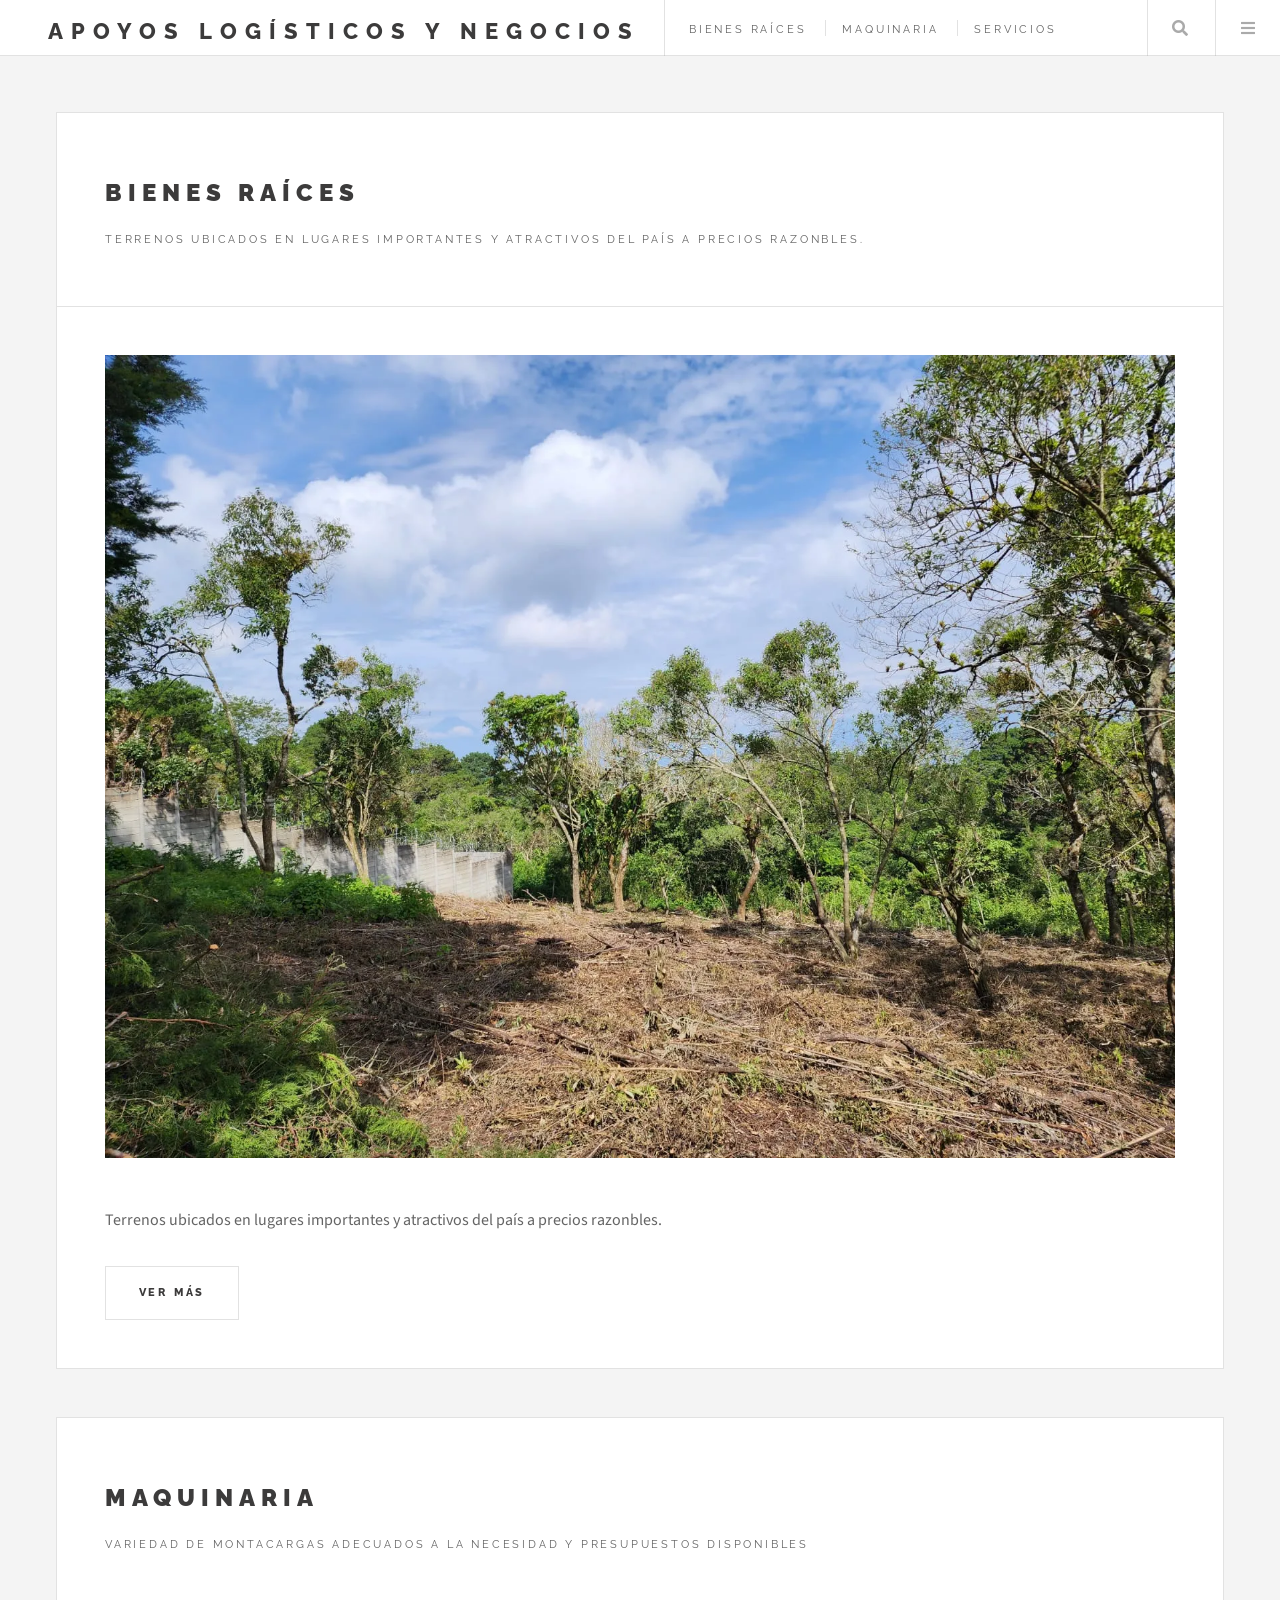
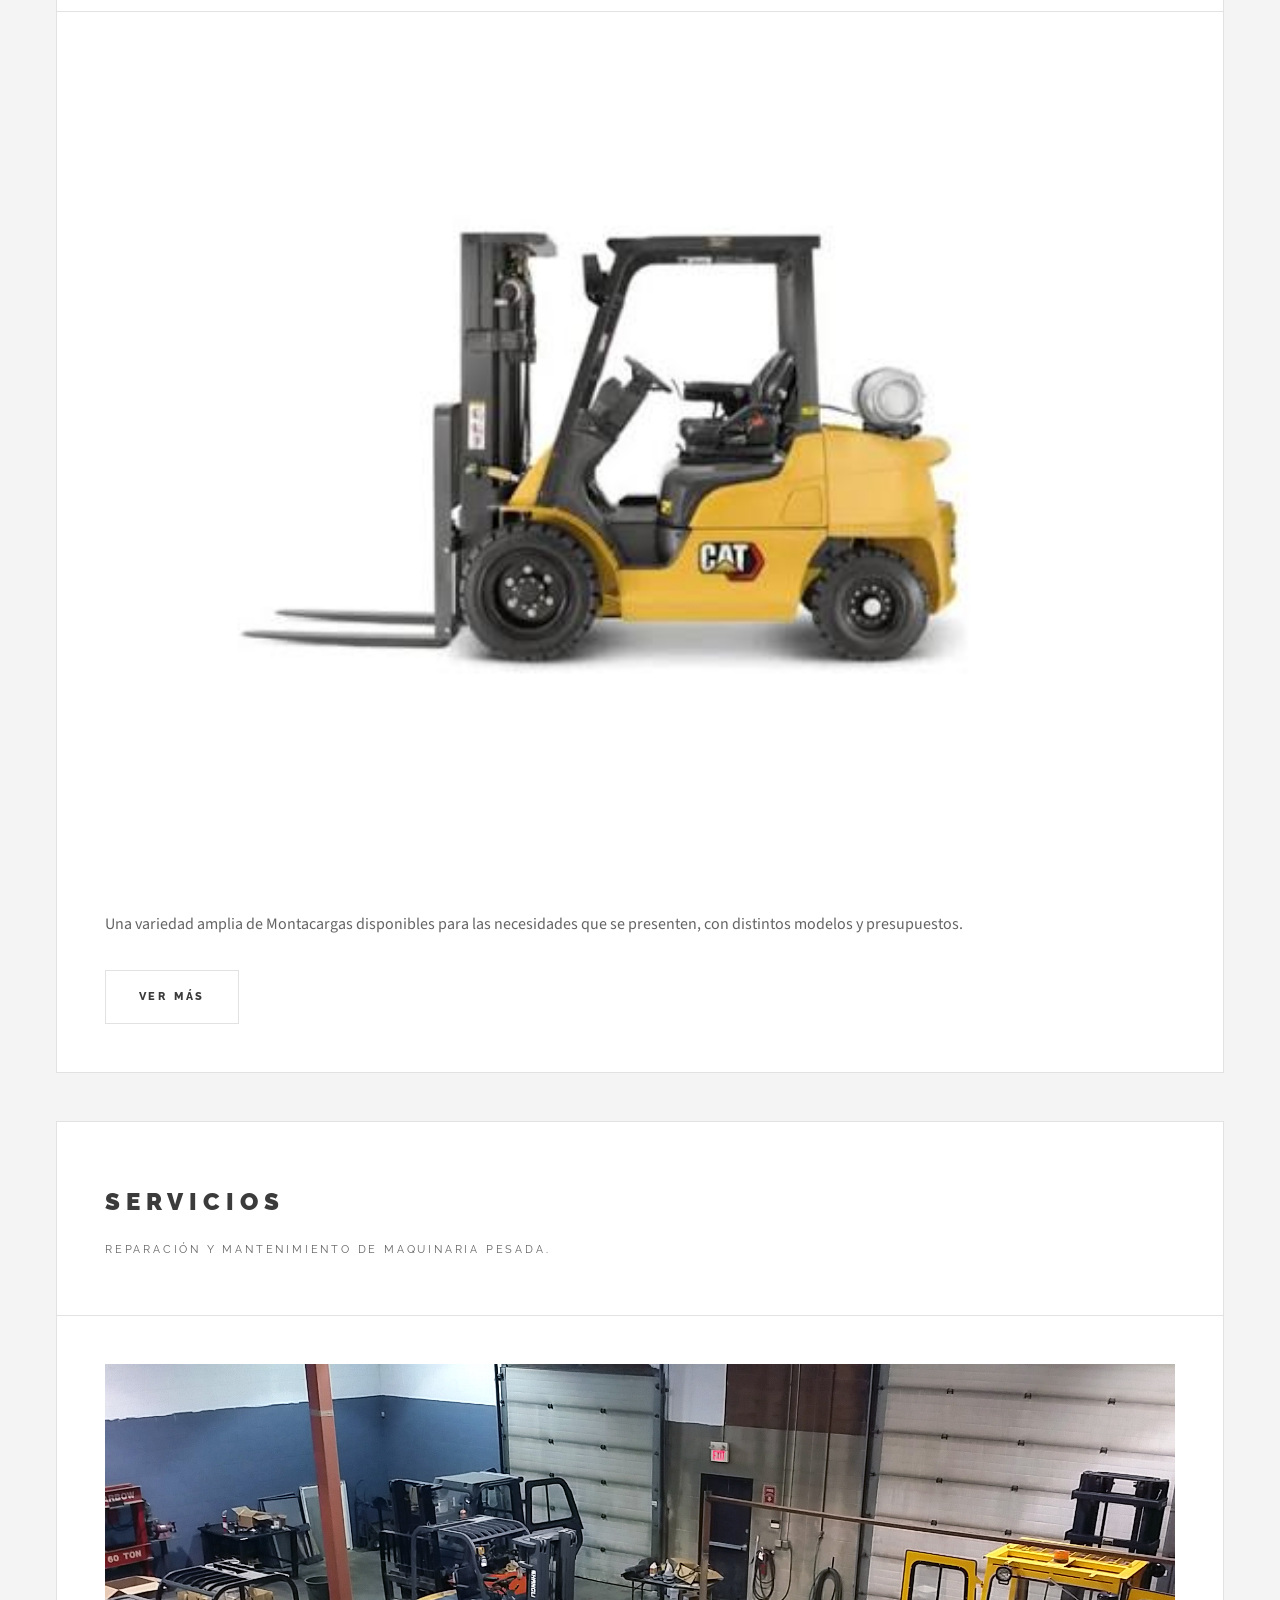
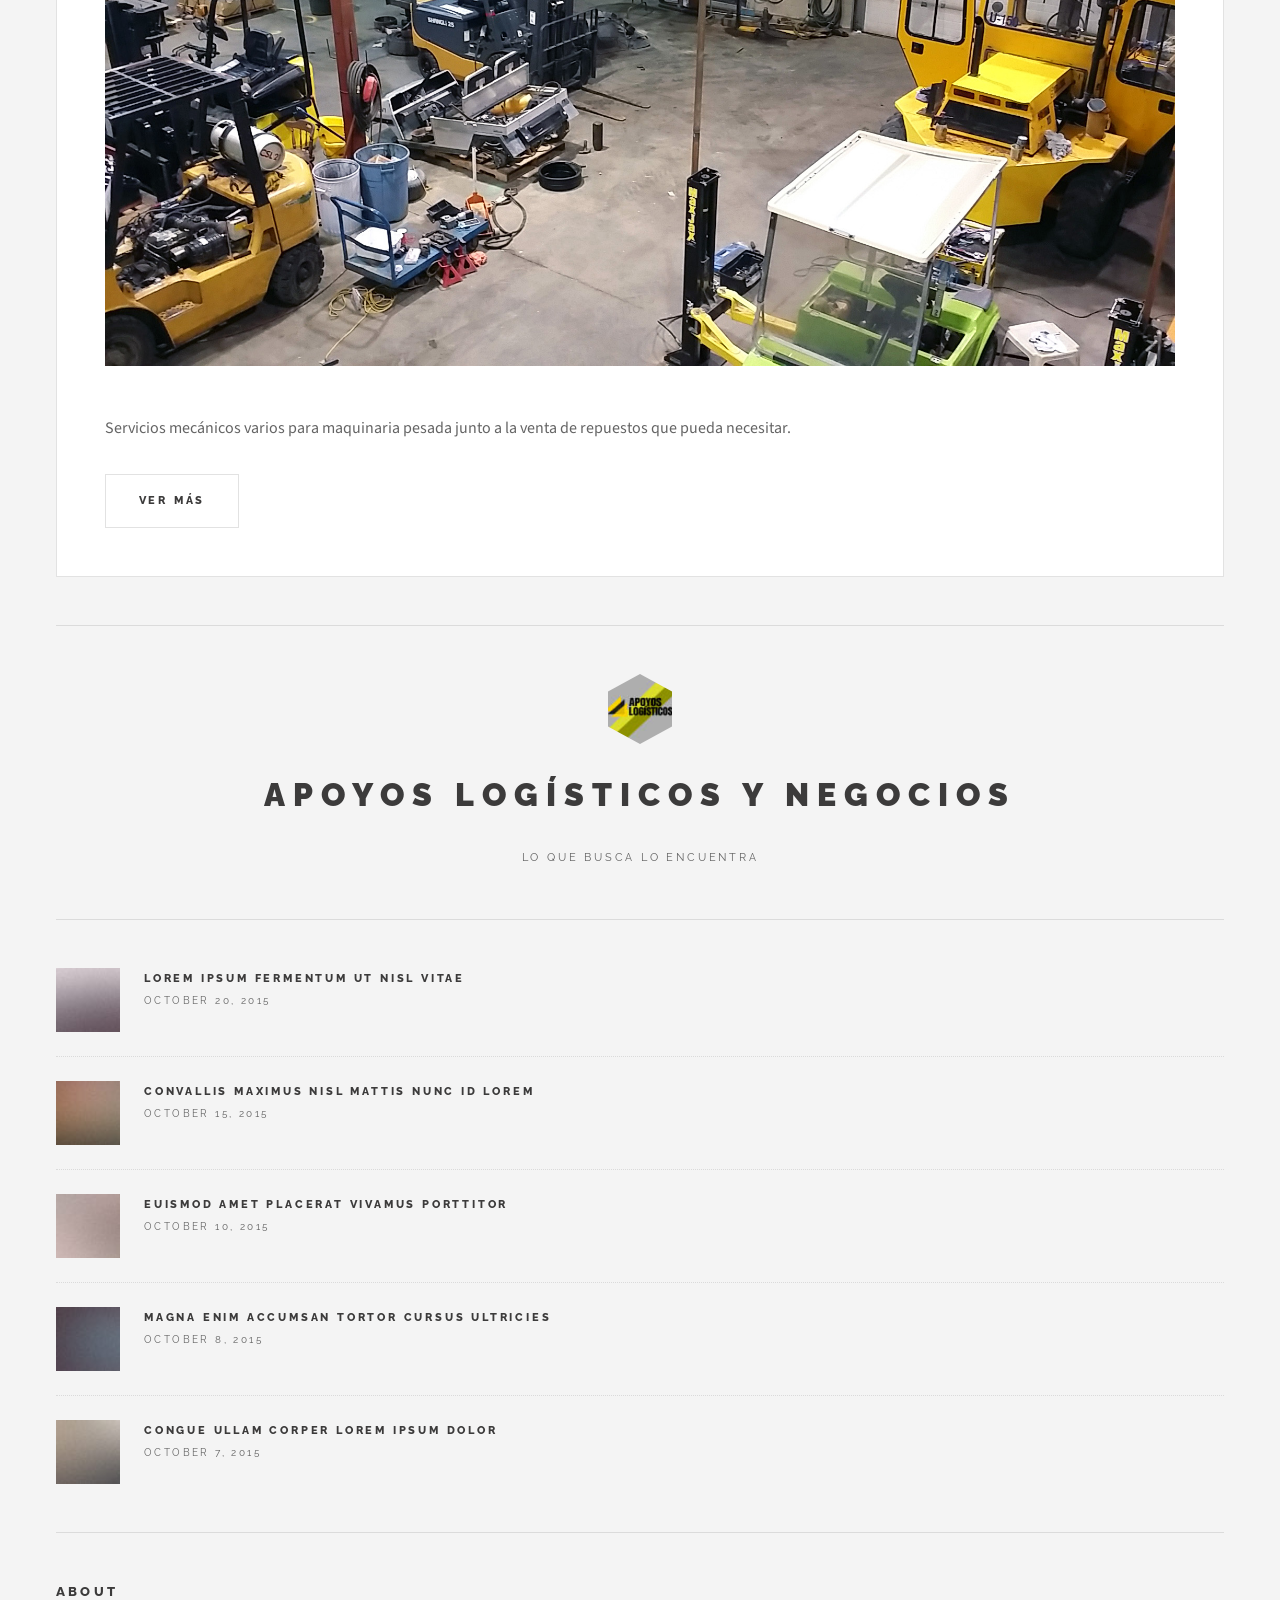
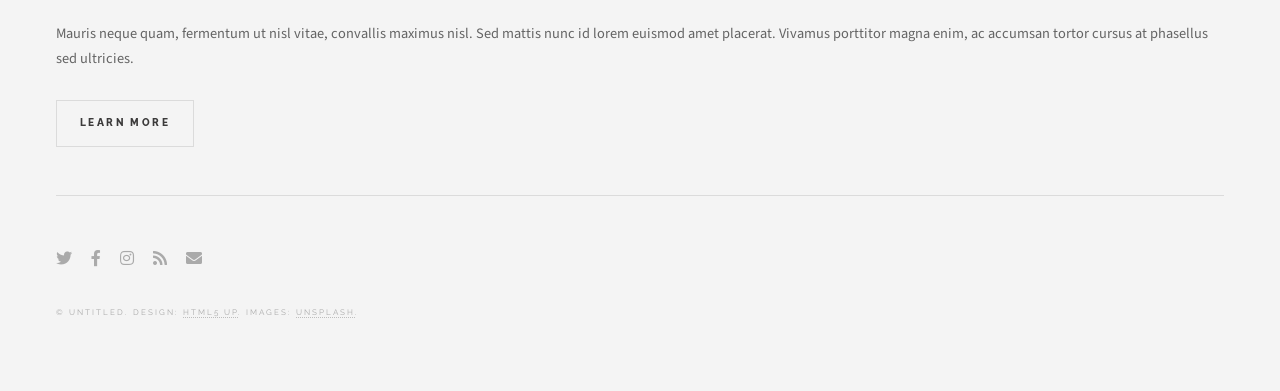
==== commit 6a3b559f: "Varios cambios en imagenes, logo y enlaces" ====
--- a/index.html
+++ b/index.html
@@ -1,13 +1,8 @@
 
 <!DOCTYPE HTML>
-<!--
-	Future Imperfect by HTML5 UP
-	html5up.net | @ajlkn
-	Free for personal and commercial use under the CCA 3.0 license (html5up.net/license)
--->
 <html>
 	<head>
-		<title>Future Imperfect by HTML5 UP</title>
+		<title>Apoyos Logísiticos y Negocios</title>
 		<meta charset="utf-8" />
 		<meta name="viewport" content="width=device-width, initial-scale=1, user-scalable=no" />
 		<link rel="stylesheet" href="assets/css/main.css" />
@@ -17,14 +12,14 @@
 		<!-- Wrapper -->
 			<div id="wrapper">
 
-				<!-- Header -->
+				<!-- Aquí empieza el Header -->
 					<header id="header">
 						<h1><a href="index.html">Apoyos Logísticos y Negocios</a></h1>
 						<nav class="links">
 							<ul>
-								<li><a href="#">Bienes Raíces</a></li>
-								<li><a href="#">Maquinaria</a></li>
-								<li><a href="#">Servicios</a></li>
+								<li><a href="BienesRaices.html">Bienes Raíces</a></li>
+								<li><a href="Maquinaria.html">Maquinaria</a></li>
+								<li><a href="Servicios.html">Servicios</a></li>
 							</ul>
 						</nav>
 						<nav class="main">
@@ -57,7 +52,7 @@
 								<ul class="links">
 									<li>
 										<a href="#">
-											<h3>Lorem ipsum</h3>
+											<h3>Prueba</h3>
 											<p>Feugiat tempus veroeros dolor</p>
 										</a>
 									</li>
@@ -98,24 +93,15 @@
 							<article class="post">
 								<header>
 									<div class="title">
-										<h2><a href="single.html">Magna sed adipiscing</a></h2>
-										<p>Lorem ipsum dolor amet nullam consequat etiam feugiat</p>
-									</div>
-									<div class="meta">
-										<time class="published" datetime="2015-11-01">November 1, 2015</time>
-										<a href="#" class="author"><span class="name">Jane Doe</span><img src="images/avatar.jpg" alt="" /></a>
+										<h2><a href="BienesRaices.html">Bienes Raíces</a></h2>
+										<p>Terrenos ubicados en lugares importantes y atractivos del país a precios razonbles.</p>
 									</div>
 								</header>
-								<a href="single.html" class="image featured"><img src="images/pic01.jpg" alt="" /></a>
-								<p>Mauris neque quam, fermentum ut nisl vitae, convallis maximus nisl. Sed mattis nunc id lorem euismod placerat. Vivamus porttitor magna enim, ac accumsan tortor cursus at. Phasellus sed ultricies mi non congue ullam corper. Praesent tincidunt sed tellus ut rutrum. Sed vitae justo condimentum, porta lectus vitae, ultricies congue gravida diam non fringilla.</p>
+								<a href="BienesRaices.html" class="image featured"><img src="images/terrenoejemplo.jpg" alt="" /></a>
+								<p>Terrenos ubicados en lugares importantes y atractivos del país a precios razonbles.</p>
 								<footer>
 									<ul class="actions">
-										<li><a href="single.html" class="button large">Continue Reading</a></li>
-									</ul>
-									<ul class="stats">
-										<li><a href="#">General</a></li>
-										<li><a href="#" class="icon solid fa-heart">28</a></li>
-										<li><a href="#" class="icon solid fa-comment">128</a></li>
+										<li><a href="BienesRaices.html" class="button large">Ver Más</a></li>
 									</ul>
 								</footer>
 							</article>
@@ -124,24 +110,15 @@
 							<article class="post">
 								<header>
 									<div class="title">
-										<h2><a href="single.html">Ultricies sed magna euismod enim vitae gravida</a></h2>
-										<p>Lorem ipsum dolor amet nullam consequat etiam feugiat</p>
-									</div>
-									<div class="meta">
-										<time class="published" datetime="2015-10-25">October 25, 2015</time>
-										<a href="#" class="author"><span class="name">Jane Doe</span><img src="images/avatar.jpg" alt="" /></a>
+										<h2><a href="Maquinaria.html">Maquinaria</a></h2>
+										<p>Variedad de Montacargas adecuados a la necesidad y presupuestos disponibles</p>
 									</div>
 								</header>
-								<a href="single.html" class="image featured"><img src="images/pic02.jpg" alt="" /></a>
-								<p>Mauris neque quam, fermentum ut nisl vitae, convallis maximus nisl. Sed mattis nunc id lorem euismod placerat. Vivamus porttitor magna enim, ac accumsan tortor cursus at. Phasellus sed ultricies mi non congue ullam corper.</p>
+								<a href="Maquinaria.html" class="image featured"><img src="images/montacargas.jpg" alt="" /></a>
+								<p>Una variedad amplia de Montacargas disponibles para las necesidades que se presenten, con distintos modelos y presupuestos.</p>
 								<footer>
 									<ul class="actions">
-										<li><a href="single.html" class="button large">Continue Reading</a></li>
-									</ul>
-									<ul class="stats">
-										<li><a href="#">General</a></li>
-										<li><a href="#" class="icon solid fa-heart">28</a></li>
-										<li><a href="#" class="icon solid fa-comment">128</a></li>
+										<li><a href="Maquinaria.html" class="button large">Ver más</a></li>
 									</ul>
 								</footer>
 							</article>
@@ -150,24 +127,15 @@
 							<article class="post">
 								<header>
 									<div class="title">
-										<h2><a href="single.html">Euismod et accumsan</a></h2>
-										<p>Lorem ipsum dolor amet nullam consequat etiam feugiat</p>
-									</div>
-									<div class="meta">
-										<time class="published" datetime="2015-10-22">October 22, 2015</time>
-										<a href="#" class="author"><span class="name">Jane Doe</span><img src="images/avatar.jpg" alt="" /></a>
+										<h2><a href="Servicios.html">Servicios</a></h2>
+										<p>Reparación y mantenimiento de maquinaria pesada.</p>
 									</div>
 								</header>
-								<a href="single.html" class="image featured"><img src="images/pic03.jpg" alt="" /></a>
-								<p>Mauris neque quam, fermentum ut nisl vitae, convallis maximus nisl. Sed mattis nunc id lorem euismod placerat. Vivamus porttitor magna enim, ac accumsan tortor cursus at. Phasellus sed ultricies mi non congue ullam corper. Praesent tincidunt sed tellus ut rutrum. Sed vitae justo condimentum, porta lectus vitae, ultricies congue gravida diam non fringilla. Cras vehicula tellus eu ligula viverra, ac fringilla turpis suscipit. Quisque vestibulum rhoncus ligula.</p>
+								<a href="Servicios.html" class="image featured"><img src="images/serviciosejemplo.jpg" alt="" /></a>
+								<p>Servicios mecánicos varios para maquinaria pesada junto a la venta de repuestos que pueda necesitar.</p>
 								<footer>
 									<ul class="actions">
-										<li><a href="single.html" class="button large">Continue Reading</a></li>
-									</ul>
-									<ul class="stats">
-										<li><a href="#">General</a></li>
-										<li><a href="#" class="icon solid fa-heart">28</a></li>
-										<li><a href="#" class="icon solid fa-comment">128</a></li>
+										<li><a href="Servicios.html" class="button large">Ver más</a></li>
 									</ul>
 								</footer>
 							</article>
@@ -485,12 +453,6 @@
 							</article>
 						-->
 
-						<!-- Pagination -->
-							<ul class="actions pagination">
-								<li><a href="" class="disabled button large previous">Previous Page</a></li>
-								<li><a href="#" class="button large next">Next Page</a></li>
-							</ul>
-
 					</div>
 
 				<!-- Sidebar -->
@@ -500,57 +462,11 @@
 							<section id="intro">
 								<a href="#" class="logo"><img src="images/logo2.jpg" alt="" /></a>
 								<header>
-									<h2>Future Imperfect</h2>
-									<p>Another fine responsive site template by <a href="http://html5up.net">HTML5 UP</a></p>
+									<h2>Apoyos Logísticos y Negocios</h2>
+									<p>Lo que busca lo encuentra</p>
 								</header>
 							</section>
 
-						<!-- Mini Posts -->
-							<section>
-								<div class="mini-posts">
-
-									<!-- Mini Post -->
-										<article class="mini-post">
-											<header>
-												<h3><a href="single.html">Vitae sed condimentum</a></h3>
-												<time class="published" datetime="2015-10-20">October 20, 2015</time>
-												<a href="#" class="author"><img src="images/avatar.jpg" alt="" /></a>
-											</header>
-											<a href="single.html" class="image"><img src="images/pic04.jpg" alt="" /></a>
-										</article>
-
-									<!-- Mini Post -->
-										<article class="mini-post">
-											<header>
-												<h3><a href="single.html">Rutrum neque accumsan</a></h3>
-												<time class="published" datetime="2015-10-19">October 19, 2015</time>
-												<a href="#" class="author"><img src="images/avatar.jpg" alt="" /></a>
-											</header>
-											<a href="single.html" class="image"><img src="images/pic05.jpg" alt="" /></a>
-										</article>
-
-									<!-- Mini Post -->
-										<article class="mini-post">
-											<header>
-												<h3><a href="single.html">Odio congue mattis</a></h3>
-												<time class="published" datetime="2015-10-18">October 18, 2015</time>
-												<a href="#" class="author"><img src="images/avatar.jpg" alt="" /></a>
-											</header>
-											<a href="single.html" class="image"><img src="images/pic06.jpg" alt="" /></a>
-										</article>
-
-									<!-- Mini Post -->
-										<article class="mini-post">
-											<header>
-												<h3><a href="single.html">Enim nisl veroeros</a></h3>
-												<time class="published" datetime="2015-10-17">October 17, 2015</time>
-												<a href="#" class="author"><img src="images/avatar.jpg" alt="" /></a>
-											</header>
-											<a href="single.html" class="image"><img src="images/pic07.jpg" alt="" /></a>
-										</article>
-
-								</div>
-							</section>
 
 						<!-- Posts List -->
 							<section>
@@ -636,643 +552,4 @@
 			<script src="assets/js/main.js"></script>
 
 	</body>
-=======
-<!DOCTYPE HTML>
-<!--
-	Future Imperfect by HTML5 UP
-	html5up.net | @ajlkn
-	Free for personal and commercial use under the CCA 3.0 license (html5up.net/license)
--->
-<html>
-	<head>
-		<title>Future Imperfect by HTML5 UP</title>
-		<meta charset="utf-8" />
-		<meta name="viewport" content="width=device-width, initial-scale=1, user-scalable=no" />
-		<link rel="stylesheet" href="assets/css/main.css" />
-	</head>
-	<body class="is-preload">
-
-		<!-- Wrapper -->
-			<div id="wrapper">
-
-				<!-- Header -->
-					<header id="header">
-						<h1><a href="index.html">Apoyos Logísticos y Negocios</a></h1>
-						<nav class="links">
-							<ul>
-								<li><a href="#">Bienes Raíces</a></li>
-								<li><a href="#">Maquinaria</a></li>
-								<li><a href="#">Servicios</a></li>
-							</ul>
-						</nav>
-						<nav class="main">
-							<ul>
-								<li class="search">
-									<a class="fa-search" href="#search">Search</a>
-									<form id="search" method="get" action="#">
-										<input type="text" name="query" placeholder="Search" />
-									</form>
-								</li>
-								<li class="menu">
-									<a class="fa-bars" href="#menu">Menu</a>
-								</li>
-							</ul>
-						</nav>
-					</header>
-
-				<!-- Menu -->
-					<section id="menu">
-
-						<!-- Search -->
-							<section>
-								<form class="search" method="get" action="#">
-									<input type="text" name="query" placeholder="Search" />
-								</form>
-							</section>
-
-						<!-- Links -->
-							<section>
-								<ul class="links">
-									<li>
-										<a href="#">
-											<h3>Lorem ipsum</h3>
-											<p>Feugiat tempus veroeros dolor</p>
-										</a>
-									</li>
-									<li>
-										<a href="#">
-											<h3>Dolor sit amet</h3>
-											<p>Sed vitae justo condimentum</p>
-										</a>
-									</li>
-									<li>
-										<a href="#">
-											<h3>Feugiat veroeros</h3>
-											<p>Phasellus sed ultricies mi congue</p>
-										</a>
-									</li>
-									<li>
-										<a href="#">
-											<h3>Etiam sed consequat</h3>
-											<p>Porta lectus amet ultricies</p>
-										</a>
-									</li>
-								</ul>
-							</section>
-
-						<!-- Actions -->
-							<section>
-								<ul class="actions stacked">
-									<li><a href="#" class="button large fit">Log In</a></li>
-								</ul>
-							</section>
-
-					</section>
-
-				<!-- Main -->
-					<div id="main">
-
-						<!-- Post -->
-							<article class="post">
-								<header>
-									<div class="title">
-										<h2><a href="single.html">Magna sed adipiscing</a></h2>
-										<p>Lorem ipsum dolor amet nullam consequat etiam feugiat</p>
-									</div>
-									<div class="meta">
-										<time class="published" datetime="2015-11-01">November 1, 2015</time>
-										<a href="#" class="author"><span class="name">Jane Doe</span><img src="images/avatar.jpg" alt="" /></a>
-									</div>
-								</header>
-								<a href="single.html" class="image featured"><img src="images/pic01.jpg" alt="" /></a>
-								<p>Mauris neque quam, fermentum ut nisl vitae, convallis maximus nisl. Sed mattis nunc id lorem euismod placerat. Vivamus porttitor magna enim, ac accumsan tortor cursus at. Phasellus sed ultricies mi non congue ullam corper. Praesent tincidunt sed tellus ut rutrum. Sed vitae justo condimentum, porta lectus vitae, ultricies congue gravida diam non fringilla.</p>
-								<footer>
-									<ul class="actions">
-										<li><a href="single.html" class="button large">Continue Reading</a></li>
-									</ul>
-									<ul class="stats">
-										<li><a href="#">General</a></li>
-										<li><a href="#" class="icon solid fa-heart">28</a></li>
-										<li><a href="#" class="icon solid fa-comment">128</a></li>
-									</ul>
-								</footer>
-							</article>
-
-						<!-- Post -->
-							<article class="post">
-								<header>
-									<div class="title">
-										<h2><a href="single.html">Ultricies sed magna euismod enim vitae gravida</a></h2>
-										<p>Lorem ipsum dolor amet nullam consequat etiam feugiat</p>
-									</div>
-									<div class="meta">
-										<time class="published" datetime="2015-10-25">October 25, 2015</time>
-										<a href="#" class="author"><span class="name">Jane Doe</span><img src="images/avatar.jpg" alt="" /></a>
-									</div>
-								</header>
-								<a href="single.html" class="image featured"><img src="images/pic02.jpg" alt="" /></a>
-								<p>Mauris neque quam, fermentum ut nisl vitae, convallis maximus nisl. Sed mattis nunc id lorem euismod placerat. Vivamus porttitor magna enim, ac accumsan tortor cursus at. Phasellus sed ultricies mi non congue ullam corper.</p>
-								<footer>
-									<ul class="actions">
-										<li><a href="single.html" class="button large">Continue Reading</a></li>
-									</ul>
-									<ul class="stats">
-										<li><a href="#">General</a></li>
-										<li><a href="#" class="icon solid fa-heart">28</a></li>
-										<li><a href="#" class="icon solid fa-comment">128</a></li>
-									</ul>
-								</footer>
-							</article>
-
-						<!-- Post -->
-							<article class="post">
-								<header>
-									<div class="title">
-										<h2><a href="single.html">Euismod et accumsan</a></h2>
-										<p>Lorem ipsum dolor amet nullam consequat etiam feugiat</p>
-									</div>
-									<div class="meta">
-										<time class="published" datetime="2015-10-22">October 22, 2015</time>
-										<a href="#" class="author"><span class="name">Jane Doe</span><img src="images/avatar.jpg" alt="" /></a>
-									</div>
-								</header>
-								<a href="single.html" class="image featured"><img src="images/pic03.jpg" alt="" /></a>
-								<p>Mauris neque quam, fermentum ut nisl vitae, convallis maximus nisl. Sed mattis nunc id lorem euismod placerat. Vivamus porttitor magna enim, ac accumsan tortor cursus at. Phasellus sed ultricies mi non congue ullam corper. Praesent tincidunt sed tellus ut rutrum. Sed vitae justo condimentum, porta lectus vitae, ultricies congue gravida diam non fringilla. Cras vehicula tellus eu ligula viverra, ac fringilla turpis suscipit. Quisque vestibulum rhoncus ligula.</p>
-								<footer>
-									<ul class="actions">
-										<li><a href="single.html" class="button large">Continue Reading</a></li>
-									</ul>
-									<ul class="stats">
-										<li><a href="#">General</a></li>
-										<li><a href="#" class="icon solid fa-heart">28</a></li>
-										<li><a href="#" class="icon solid fa-comment">128</a></li>
-									</ul>
-								</footer>
-							</article>
-
-						<!-- Post -->
-						<!--
-							<article class="post">
-								<header>
-									<div class="title">
-										<h2><a href="#">Elements</a></h2>
-										<p>Lorem ipsum dolor amet nullam consequat etiam feugiat</p>
-									</div>
-									<div class="meta">
-										<time class="published" datetime="2015-10-18">October 18, 2015</time>
-										<a href="#" class="author"><span class="name">Jane Doe</span><img src="images/avatar.jpg" alt="" /></a>
-									</div>
-								</header>
-
-								<section>
-									<h3>Text</h3>
-									<p>This is <b>bold</b> and this is <strong>strong</strong>. This is <i>italic</i> and this is <em>emphasized</em>.
-									This is <sup>superscript</sup> text and this is <sub>subscript</sub> text.
-									This is <u>underlined</u> and this is code: <code>for (;;) { ... }</code>. Finally, <a href="#">this is a link</a>.</p>
-									<hr />
-									<p>Nunc lacinia ante nunc ac lobortis. Interdum adipiscing gravida odio porttitor sem non mi integer non faucibus ornare mi ut ante amet placerat aliquet. Volutpat eu sed ante lacinia sapien lorem accumsan varius montes viverra nibh in adipiscing blandit tempus accumsan.</p>
-									<hr />
-									<h2>Heading Level 2</h2>
-									<h3>Heading Level 3</h3>
-									<h4>Heading Level 4</h4>
-									<hr />
-									<h4>Blockquote</h4>
-									<blockquote>Fringilla nisl. Donec accumsan interdum nisi, quis tincidunt felis sagittis eget tempus euismod. Vestibulum ante ipsum primis in faucibus vestibulum. Blandit adipiscing eu felis iaculis volutpat ac adipiscing accumsan faucibus. Vestibulum ante ipsum primis in faucibus lorem ipsum dolor sit amet nullam adipiscing eu felis.</blockquote>
-									<h4>Preformatted</h4>
-									<pre><code>i = 0;
-
-while (!deck.isInOrder()) {
-  print 'Iteration ' + i;
-  deck.shuffle();
-  i++;
-}
-
-print 'It took ' + i + ' iterations to sort the deck.';</code></pre>
-								</section>
-
-								<section>
-									<h3>Lists</h3>
-									<div class="row">
-										<div class="col-6 col-12-medium">
-											<h4>Unordered</h4>
-											<ul>
-												<li>Dolor pulvinar etiam.</li>
-												<li>Sagittis adipiscing.</li>
-												<li>Felis enim feugiat.</li>
-											</ul>
-											<h4>Alternate</h4>
-											<ul class="alt">
-												<li>Dolor pulvinar etiam.</li>
-												<li>Sagittis adipiscing.</li>
-												<li>Felis enim feugiat.</li>
-											</ul>
-										</div>
-										<div class="col-6 col-12-medium">
-											<h4>Ordered</h4>
-											<ol>
-												<li>Dolor pulvinar etiam.</li>
-												<li>Etiam vel felis viverra.</li>
-												<li>Felis enim feugiat.</li>
-												<li>Dolor pulvinar etiam.</li>
-												<li>Etiam vel felis lorem.</li>
-												<li>Felis enim et feugiat.</li>
-											</ol>
-											<h4>Icons</h4>
-											<ul class="icons">
-												<li><a href="#" class="icon brands fa-twitter"><span class="label">Twitter</span></a></li>
-												<li><a href="#" class="icon brands fa-facebook-f"><span class="label">Facebook</span></a></li>
-												<li><a href="#" class="icon brands fa-instagram"><span class="label">Instagram</span></a></li>
-												<li><a href="#" class="icon brands fa-github"><span class="label">Github</span></a></li>
-											</ul>
-										</div>
-									</div>
-									<h3>Actions</h3>
-									<div class="row">
-										<div class="col-6 col-12-medium">
-											<ul class="actions">
-												<li><a href="#" class="button">Default</a></li>
-												<li><a href="#" class="button">Default</a></li>
-												<li><a href="#" class="button">Default</a></li>
-											</ul>
-											<ul class="actions small">
-												<li><a href="#" class="button small">Small</a></li>
-												<li><a href="#" class="button small">Small</a></li>
-												<li><a href="#" class="button small">Small</a></li>
-											</ul>
-											<ul class="actions stacked">
-												<li><a href="#" class="button">Default</a></li>
-												<li><a href="#" class="button">Default</a></li>
-												<li><a href="#" class="button">Default</a></li>
-											</ul>
-											<ul class="actions stacked">
-												<li><a href="#" class="button small">Small</a></li>
-												<li><a href="#" class="button small">Small</a></li>
-												<li><a href="#" class="button small">Small</a></li>
-											</ul>
-										</div>
-										<div class="col-6 col-12-medium">
-											<ul class="actions stacked">
-												<li><a href="#" class="button fit">Default</a></li>
-												<li><a href="#" class="button fit">Default</a></li>
-											</ul>
-											<ul class="actions stacked">
-												<li><a href="#" class="button small fit">Small</a></li>
-												<li><a href="#" class="button small fit">Small</a></li>
-											</ul>
-										</div>
-									</div>
-								</section>
-
-								<section>
-									<h3>Table</h3>
-									<h4>Default</h4>
-									<div class="table-wrapper">
-										<table>
-											<thead>
-												<tr>
-													<th>Name</th>
-													<th>Description</th>
-													<th>Price</th>
-												</tr>
-											</thead>
-											<tbody>
-												<tr>
-													<td>Item One</td>
-													<td>Ante turpis integer aliquet porttitor.</td>
-													<td>29.99</td>
-												</tr>
-												<tr>
-													<td>Item Two</td>
-													<td>Vis ac commodo adipiscing arcu aliquet.</td>
-													<td>19.99</td>
-												</tr>
-												<tr>
-													<td>Item Three</td>
-													<td> Morbi faucibus arcu accumsan lorem.</td>
-													<td>29.99</td>
-												</tr>
-												<tr>
-													<td>Item Four</td>
-													<td>Vitae integer tempus condimentum.</td>
-													<td>19.99</td>
-												</tr>
-												<tr>
-													<td>Item Five</td>
-													<td>Ante turpis integer aliquet porttitor.</td>
-													<td>29.99</td>
-												</tr>
-											</tbody>
-											<tfoot>
-												<tr>
-													<td colspan="2"></td>
-													<td>100.00</td>
-												</tr>
-											</tfoot>
-										</table>
-									</div>
-
-									<h4>Alternate</h4>
-									<div class="table-wrapper">
-										<table class="alt">
-											<thead>
-												<tr>
-													<th>Name</th>
-													<th>Description</th>
-													<th>Price</th>
-												</tr>
-											</thead>
-											<tbody>
-												<tr>
-													<td>Item One</td>
-													<td>Ante turpis integer aliquet porttitor.</td>
-													<td>29.99</td>
-												</tr>
-												<tr>
-													<td>Item Two</td>
-													<td>Vis ac commodo adipiscing arcu aliquet.</td>
-													<td>19.99</td>
-												</tr>
-												<tr>
-													<td>Item Three</td>
-													<td> Morbi faucibus arcu accumsan lorem.</td>
-													<td>29.99</td>
-												</tr>
-												<tr>
-													<td>Item Four</td>
-													<td>Vitae integer tempus condimentum.</td>
-													<td>19.99</td>
-												</tr>
-												<tr>
-													<td>Item Five</td>
-													<td>Ante turpis integer aliquet porttitor.</td>
-													<td>29.99</td>
-												</tr>
-											</tbody>
-											<tfoot>
-												<tr>
-													<td colspan="2"></td>
-													<td>100.00</td>
-												</tr>
-											</tfoot>
-										</table>
-									</div>
-								</section>
-
-								<section>
-									<h3>Buttons</h3>
-									<ul class="actions">
-										<li><a href="#" class="button large">Large</a></li>
-										<li><a href="#" class="button">Default</a></li>
-										<li><a href="#" class="button small">Small</a></li>
-									</ul>
-									<ul class="actions fit">
-										<li><a href="#" class="button fit">Fit</a></li>
-										<li><a href="#" class="button fit">Fit</a></li>
-										<li><a href="#" class="button fit">Fit</a></li>
-									</ul>
-									<ul class="actions fit small">
-										<li><a href="#" class="button fit small">Fit + Small</a></li>
-										<li><a href="#" class="button fit small">Fit + Small</a></li>
-										<li><a href="#" class="button fit small">Fit + Small</a></li>
-									</ul>
-									<ul class="actions">
-										<li><a href="#" class="button icon solid fa-download">Icon</a></li>
-										<li><a href="#" class="button icon solid fa-upload">Icon</a></li>
-										<li><a href="#" class="button icon solid fa-save">Icon</a></li>
-									</ul>
-									<ul class="actions">
-										<li><span class="button disabled">Disabled</span></li>
-										<li><span class="button disabled icon solid fa-download">Disabled</span></li>
-									</ul>
-								</section>
-
-								<section>
-									<h3>Form</h3>
-									<form method="post" action="#">
-										<div class="row gtr-uniform">
-											<div class="col-6 col-12-xsmall">
-												<input type="text" name="demo-name" id="demo-name" value="" placeholder="Name" />
-											</div>
-											<div class="col-6 col-12-xsmall">
-												<input type="email" name="demo-email" id="demo-email" value="" placeholder="Email" />
-											</div>
-											<div class="col-12">
-												<select name="demo-category" id="demo-category">
-													<option value="">- Category -</option>
-													<option value="1">Manufacturing</option>
-													<option value="1">Shipping</option>
-													<option value="1">Administration</option>
-													<option value="1">Human Resources</option>
-												</select>
-											</div>
-											<div class="col-4 col-12-small">
-												<input type="radio" id="demo-priority-low" name="demo-priority" checked>
-												<label for="demo-priority-low">Low</label>
-											</div>
-											<div class="col-4 col-12-small">
-												<input type="radio" id="demo-priority-normal" name="demo-priority">
-												<label for="demo-priority-normal">Normal</label>
-											</div>
-											<div class="col-4 col-12-small">
-												<input type="radio" id="demo-priority-high" name="demo-priority">
-												<label for="demo-priority-high">High</label>
-											</div>
-											<div class="col-6 col-12-small">
-												<input type="checkbox" id="demo-copy" name="demo-copy">
-												<label for="demo-copy">Email me a copy</label>
-											</div>
-											<div class="col-6 col-12-small">
-												<input type="checkbox" id="demo-human" name="demo-human" checked>
-												<label for="demo-human">Not a robot</label>
-											</div>
-											<div class="col-12">
-												<textarea name="demo-message" id="demo-message" placeholder="Enter your message" rows="6"></textarea>
-											</div>
-											<div class="col-12">
-												<ul class="actions">
-													<li><input type="submit" value="Send Message" /></li>
-													<li><input type="reset" value="Reset" /></li>
-												</ul>
-											</div>
-										</div>
-									</form>
-								</section>
-
-								<section>
-									<h3>Image</h3>
-									<h4>Fit</h4>
-									<div class="box alt">
-										<div class="row gtr-uniform">
-											<div class="col-12"><span class="image fit"><img src="images/pic02.jpg" alt="" /></span></div>
-											<div class="col-4"><span class="image fit"><img src="images/pic04.jpg" alt="" /></span></div>
-											<div class="col-4"><span class="image fit"><img src="images/pic05.jpg" alt="" /></span></div>
-											<div class="col-4"><span class="image fit"><img src="images/pic06.jpg" alt="" /></span></div>
-											<div class="col-4"><span class="image fit"><img src="images/pic06.jpg" alt="" /></span></div>
-											<div class="col-4"><span class="image fit"><img src="images/pic04.jpg" alt="" /></span></div>
-											<div class="col-4"><span class="image fit"><img src="images/pic05.jpg" alt="" /></span></div>
-											<div class="col-4"><span class="image fit"><img src="images/pic05.jpg" alt="" /></span></div>
-											<div class="col-4"><span class="image fit"><img src="images/pic06.jpg" alt="" /></span></div>
-											<div class="col-4"><span class="image fit"><img src="images/pic04.jpg" alt="" /></span></div>
-										</div>
-									</div>
-									<h4>Left &amp; Right</h4>
-									<p><span class="image left"><img src="images/pic07.jpg" alt="" /></span>Fringilla nisl. Donec accumsan interdum nisi, quis tincidunt felis sagittis eget. tempus euismod. Vestibulum ante ipsum primis in faucibus vestibulum. Blandit adipiscing eu felis iaculis volutpat ac adipiscing accumsan eu faucibus. Integer ac pellentesque praesent tincidunt felis sagittis eget. tempus euismod. Vestibulum ante ipsum primis in faucibus vestibulum. Blandit adipiscing eu felis iaculis volutpat ac adipiscing accumsan eu faucibus. Integer ac pellentesque praesent. Donec accumsan interdum nisi, quis tincidunt felis sagittis eget. tempus euismod. Vestibulum ante ipsum primis in faucibus vestibulum. Blandit adipiscing eu felis iaculis volutpat ac adipiscing accumsan eu faucibus. Integer ac pellentesque praesent tincidunt felis sagittis eget. tempus euismod. Vestibulum ante ipsum primis in faucibus vestibulum. Blandit adipiscing eu felis iaculis volutpat ac adipiscing accumsan eu faucibus. Integer ac pellentesque praesent. Blandit adipiscing eu felis iaculis volutpat ac adipiscing accumsan eu faucibus. Integer ac pellentesque praesent tincidunt felis sagittis eget. tempus euismod. Vestibulum ante ipsum primis in faucibus vestibulum. Blandit adipiscing eu felis iaculis volutpat ac adipiscing accumsan eu faucibus. Integer ac pellentesque praesent.</p>
-									<p><span class="image right"><img src="images/pic04.jpg" alt="" /></span>Fringilla nisl. Donec accumsan interdum nisi, quis tincidunt felis sagittis eget. tempus euismod. Vestibulum ante ipsum primis in faucibus vestibulum. Blandit adipiscing eu felis iaculis volutpat ac adipiscing accumsan eu faucibus. Integer ac pellentesque praesent tincidunt felis sagittis eget. tempus euismod. Vestibulum ante ipsum primis in faucibus vestibulum. Blandit adipiscing eu felis iaculis volutpat ac adipiscing accumsan eu faucibus. Integer ac pellentesque praesent. Donec accumsan interdum nisi, quis tincidunt felis sagittis eget. tempus euismod. Vestibulum ante ipsum primis in faucibus vestibulum. Blandit adipiscing eu felis iaculis volutpat ac adipiscing accumsan eu faucibus. Integer ac pellentesque praesent tincidunt felis sagittis eget. tempus euismod. Vestibulum ante ipsum primis in faucibus vestibulum. Blandit adipiscing eu felis iaculis volutpat ac adipiscing accumsan eu faucibus. Integer ac pellentesque praesent. Blandit adipiscing eu felis iaculis volutpat ac adipiscing accumsan eu faucibus. Integer ac pellentesque praesent tincidunt felis sagittis eget. tempus euismod. Vestibulum ante ipsum primis in faucibus vestibulum. Blandit adipiscing eu felis iaculis volutpat ac adipiscing accumsan eu faucibus. Integer ac pellentesque praesent.</p>
-								</section>
-
-							</article>
-						-->
-
-						<!-- Pagination -->
-							<ul class="actions pagination">
-								<li><a href="" class="disabled button large previous">Previous Page</a></li>
-								<li><a href="#" class="button large next">Next Page</a></li>
-							</ul>
-
-					</div>
-
-				<!-- Sidebar -->
-					<section id="sidebar">
-
-						<!-- Intro -->
-							<section id="intro">
-								<a href="#" class="logo"><img src="images/logcomp.png" alt="" /></a>
-								<header>
-									<h2>Future Imperfect</h2>
-									<p>Another fine responsive site template by <a href="http://html5up.net">HTML5 UP</a></p>
-								</header>
-							</section>
-
-						<!-- Mini Posts -->
-							<section>
-								<div class="mini-posts">
-
-									<!-- Mini Post -->
-										<article class="mini-post">
-											<header>
-												<h3><a href="single.html">Vitae sed condimentum</a></h3>
-												<time class="published" datetime="2015-10-20">October 20, 2015</time>
-												<a href="#" class="author"><img src="images/avatar.jpg" alt="" /></a>
-											</header>
-											<a href="single.html" class="image"><img src="images/pic04.jpg" alt="" /></a>
-										</article>
-
-									<!-- Mini Post -->
-										<article class="mini-post">
-											<header>
-												<h3><a href="single.html">Rutrum neque accumsan</a></h3>
-												<time class="published" datetime="2015-10-19">October 19, 2015</time>
-												<a href="#" class="author"><img src="images/avatar.jpg" alt="" /></a>
-											</header>
-											<a href="single.html" class="image"><img src="images/pic05.jpg" alt="" /></a>
-										</article>
-
-									<!-- Mini Post -->
-										<article class="mini-post">
-											<header>
-												<h3><a href="single.html">Odio congue mattis</a></h3>
-												<time class="published" datetime="2015-10-18">October 18, 2015</time>
-												<a href="#" class="author"><img src="images/avatar.jpg" alt="" /></a>
-											</header>
-											<a href="single.html" class="image"><img src="images/pic06.jpg" alt="" /></a>
-										</article>
-
-									<!-- Mini Post -->
-										<article class="mini-post">
-											<header>
-												<h3><a href="single.html">Enim nisl veroeros</a></h3>
-												<time class="published" datetime="2015-10-17">October 17, 2015</time>
-												<a href="#" class="author"><img src="images/avatar.jpg" alt="" /></a>
-											</header>
-											<a href="single.html" class="image"><img src="images/pic07.jpg" alt="" /></a>
-										</article>
-
-								</div>
-							</section>
-
-						<!-- Posts List -->
-							<section>
-								<ul class="posts">
-									<li>
-										<article>
-											<header>
-												<h3><a href="single.html">Lorem ipsum fermentum ut nisl vitae</a></h3>
-												<time class="published" datetime="2015-10-20">October 20, 2015</time>
-											</header>
-											<a href="single.html" class="image"><img src="images/pic08.jpg" alt="" /></a>
-										</article>
-									</li>
-									<li>
-										<article>
-											<header>
-												<h3><a href="single.html">Convallis maximus nisl mattis nunc id lorem</a></h3>
-												<time class="published" datetime="2015-10-15">October 15, 2015</time>
-											</header>
-											<a href="single.html" class="image"><img src="images/pic09.jpg" alt="" /></a>
-										</article>
-									</li>
-									<li>
-										<article>
-											<header>
-												<h3><a href="single.html">Euismod amet placerat vivamus porttitor</a></h3>
-												<time class="published" datetime="2015-10-10">October 10, 2015</time>
-											</header>
-											<a href="single.html" class="image"><img src="images/pic10.jpg" alt="" /></a>
-										</article>
-									</li>
-									<li>
-										<article>
-											<header>
-												<h3><a href="single.html">Magna enim accumsan tortor cursus ultricies</a></h3>
-												<time class="published" datetime="2015-10-08">October 8, 2015</time>
-											</header>
-											<a href="single.html" class="image"><img src="images/pic11.jpg" alt="" /></a>
-										</article>
-									</li>
-									<li>
-										<article>
-											<header>
-												<h3><a href="single.html">Congue ullam corper lorem ipsum dolor</a></h3>
-												<time class="published" datetime="2015-10-06">October 7, 2015</time>
-											</header>
-											<a href="single.html" class="image"><img src="images/pic12.jpg" alt="" /></a>
-										</article>
-									</li>
-								</ul>
-							</section>
-
-						<!-- About -->
-							<section class="blurb">
-								<h2>About</h2>
-								<p>Mauris neque quam, fermentum ut nisl vitae, convallis maximus nisl. Sed mattis nunc id lorem euismod amet placerat. Vivamus porttitor magna enim, ac accumsan tortor cursus at phasellus sed ultricies.</p>
-								<ul class="actions">
-									<li><a href="#" class="button">Learn More</a></li>
-								</ul>
-							</section>
-
-						<!-- Footer -->
-							<section id="footer">
-								<ul class="icons">
-									<li><a href="#" class="icon brands fa-twitter"><span class="label">Twitter</span></a></li>
-									<li><a href="#" class="icon brands fa-facebook-f"><span class="label">Facebook</span></a></li>
-									<li><a href="#" class="icon brands fa-instagram"><span class="label">Instagram</span></a></li>
-									<li><a href="#" class="icon solid fa-rss"><span class="label">RSS</span></a></li>
-									<li><a href="#" class="icon solid fa-envelope"><span class="label">Email</span></a></li>
-								</ul>
-								<p class="copyright">&copy; Untitled. Design: <a href="http://html5up.net">HTML5 UP</a>. Images: <a href="http://unsplash.com">Unsplash</a>.</p>
-							</section>
-
-					</section>
-
-			</div>
-
-		<!-- Scripts -->
-			<script src="assets/js/jquery.min.js"></script>
-			<script src="assets/js/browser.min.js"></script>
-			<script src="assets/js/breakpoints.min.js"></script>
-			<script src="assets/js/util.js"></script>
-			<script src="assets/js/main.js"></script>
-
-	</body>
->>>>>>> 65f21985012e90749ea0cab790d7329141c355ea
 </html>
